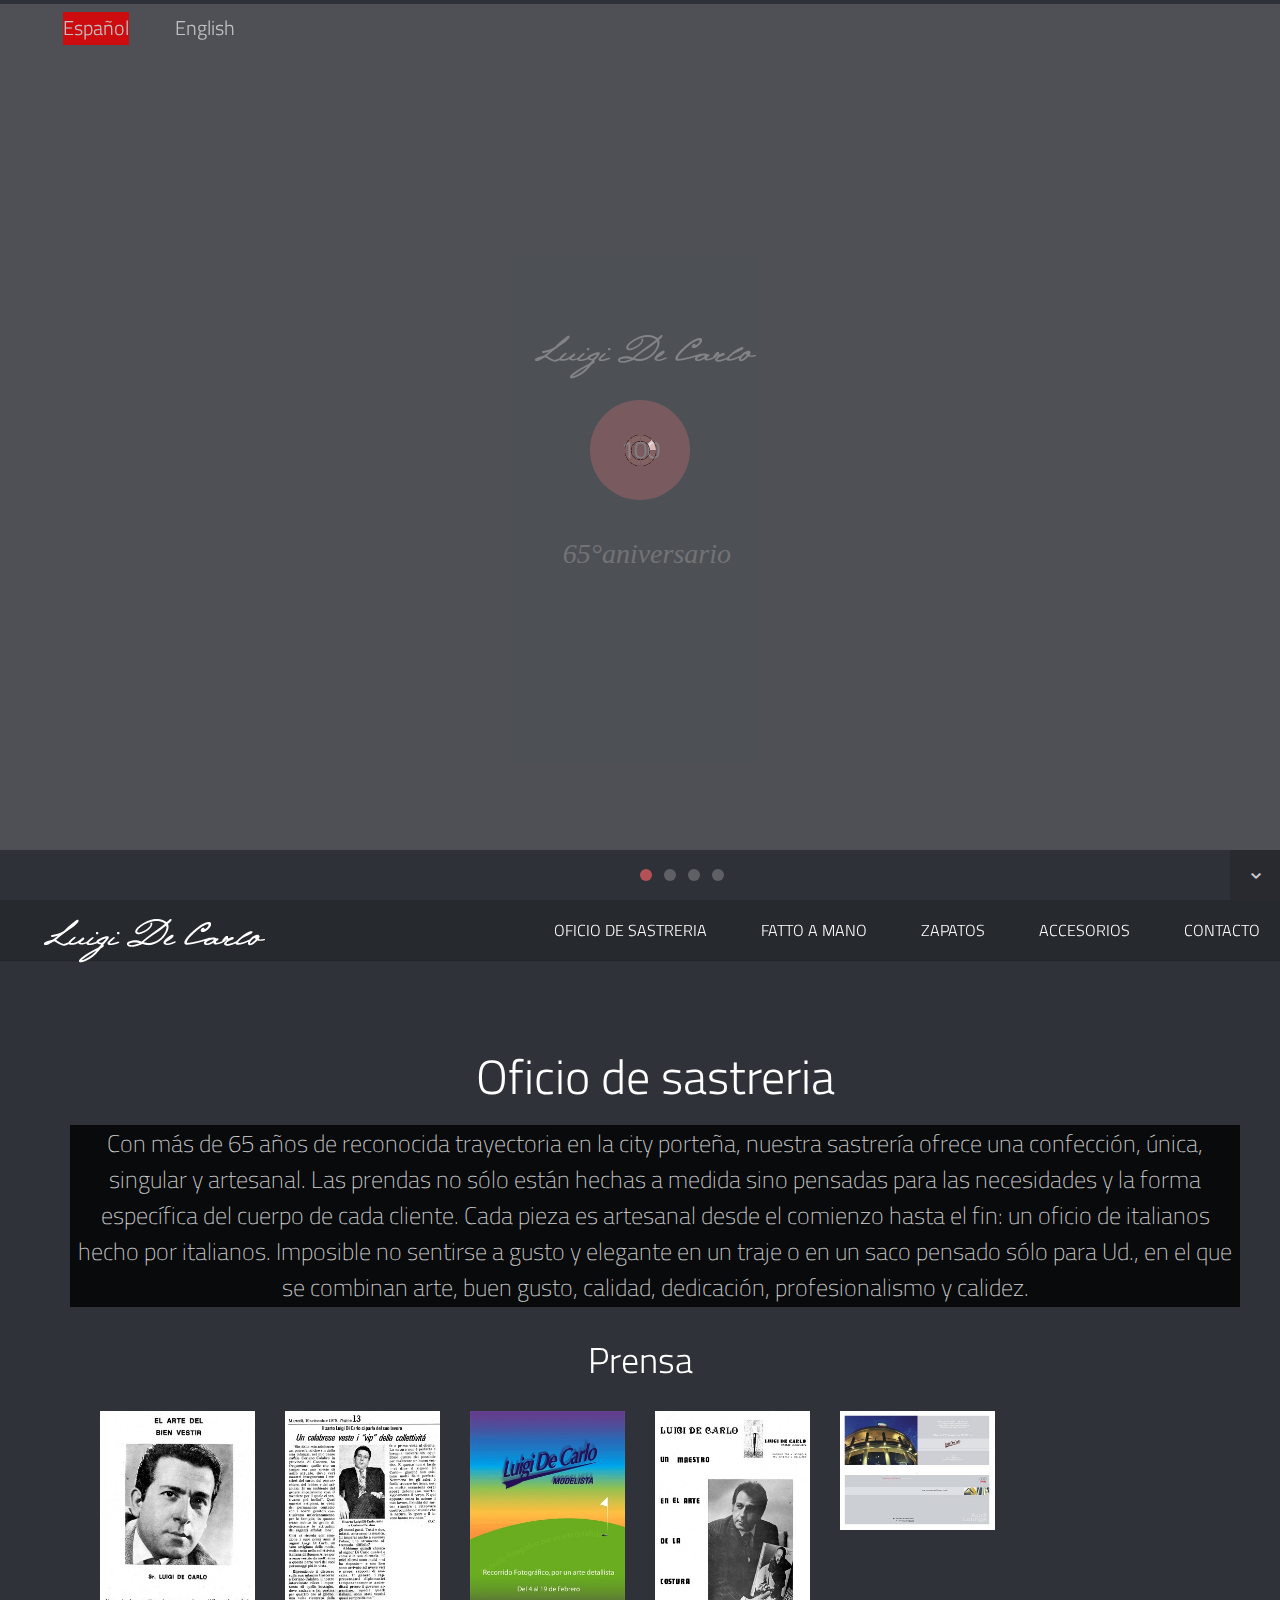
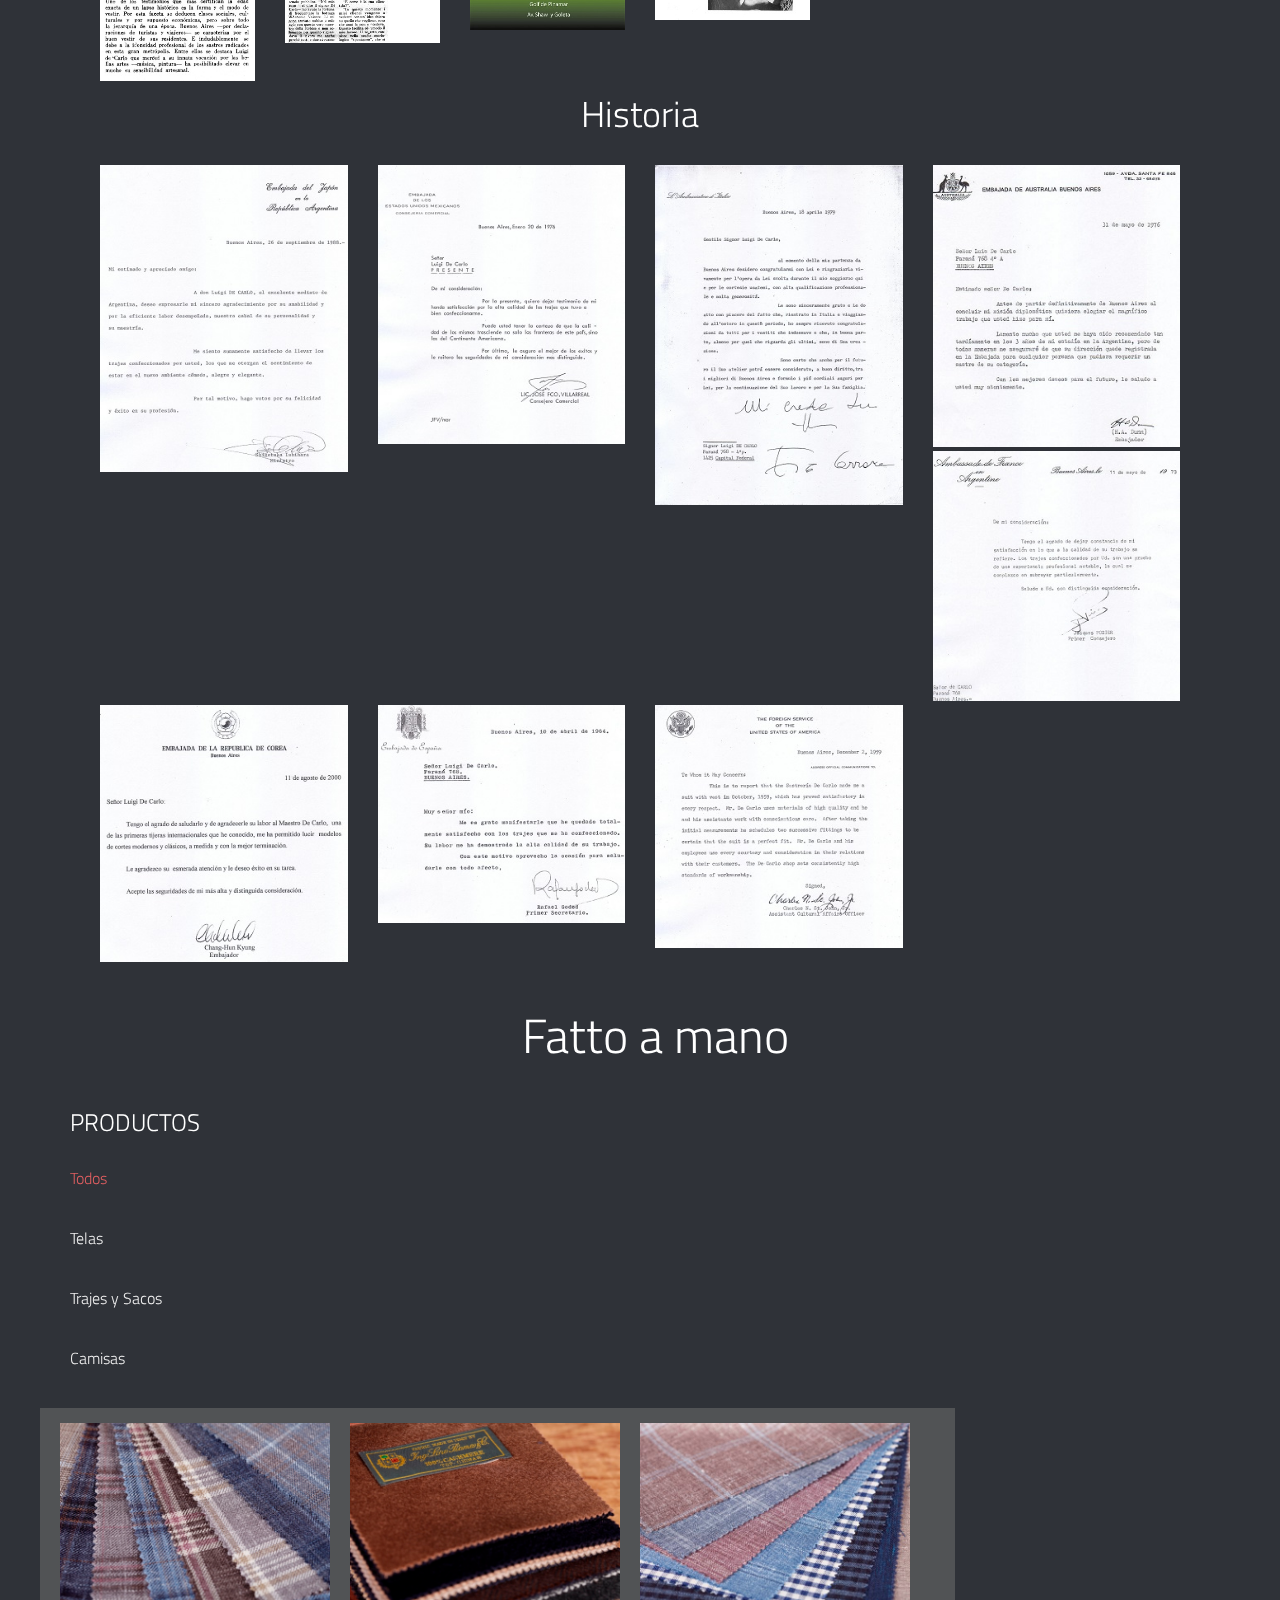
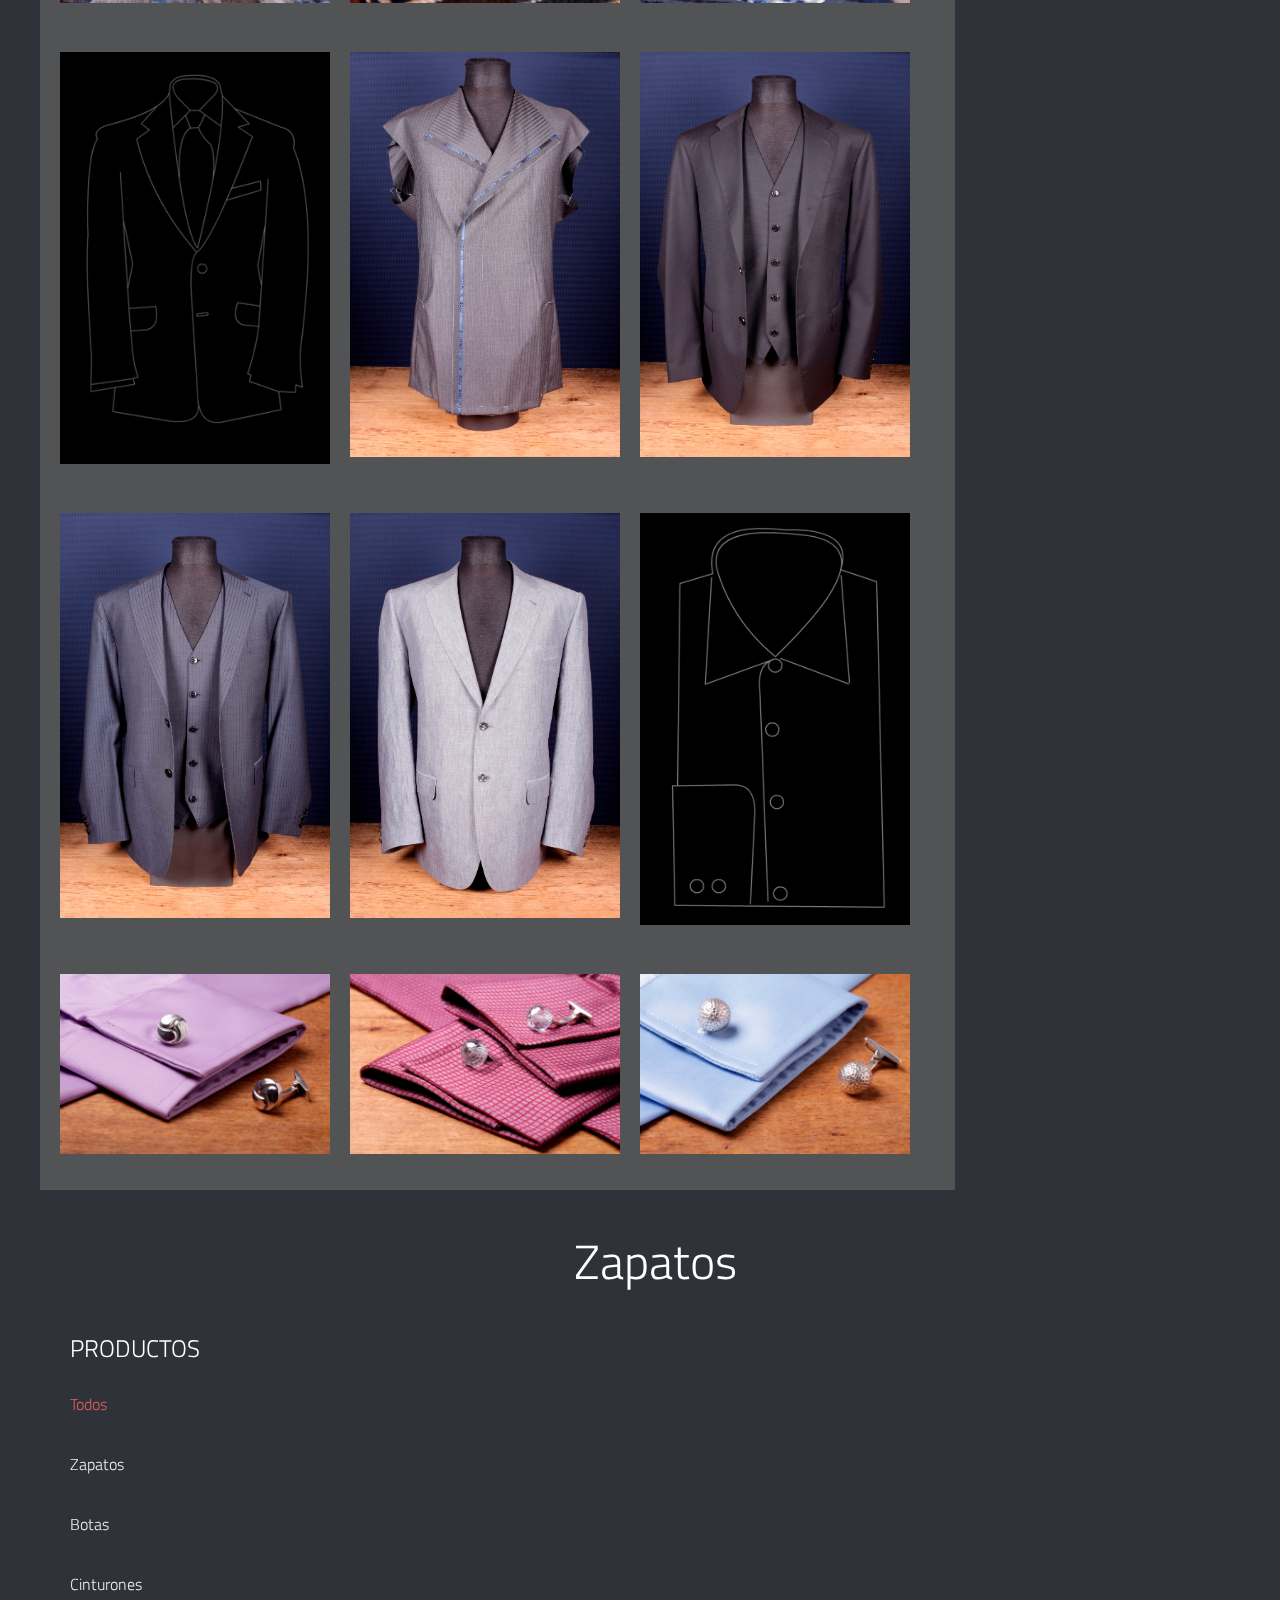
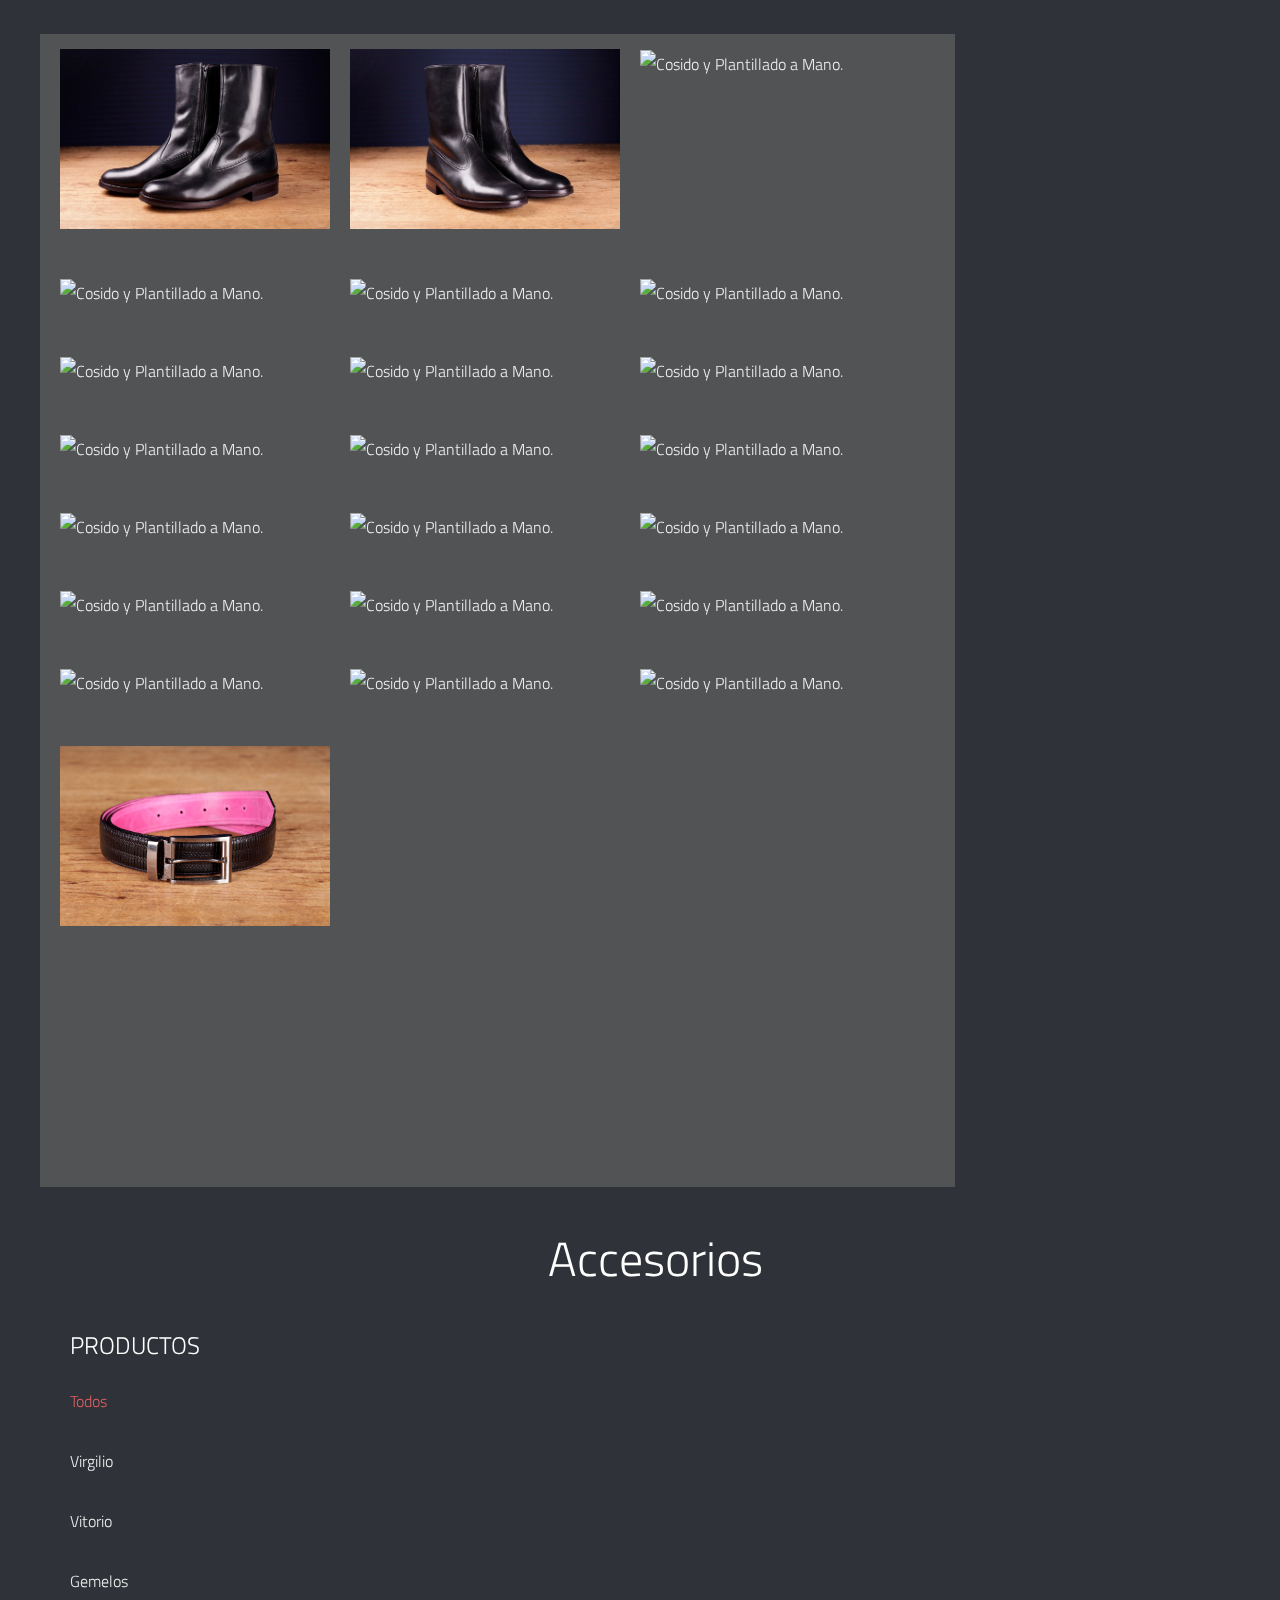
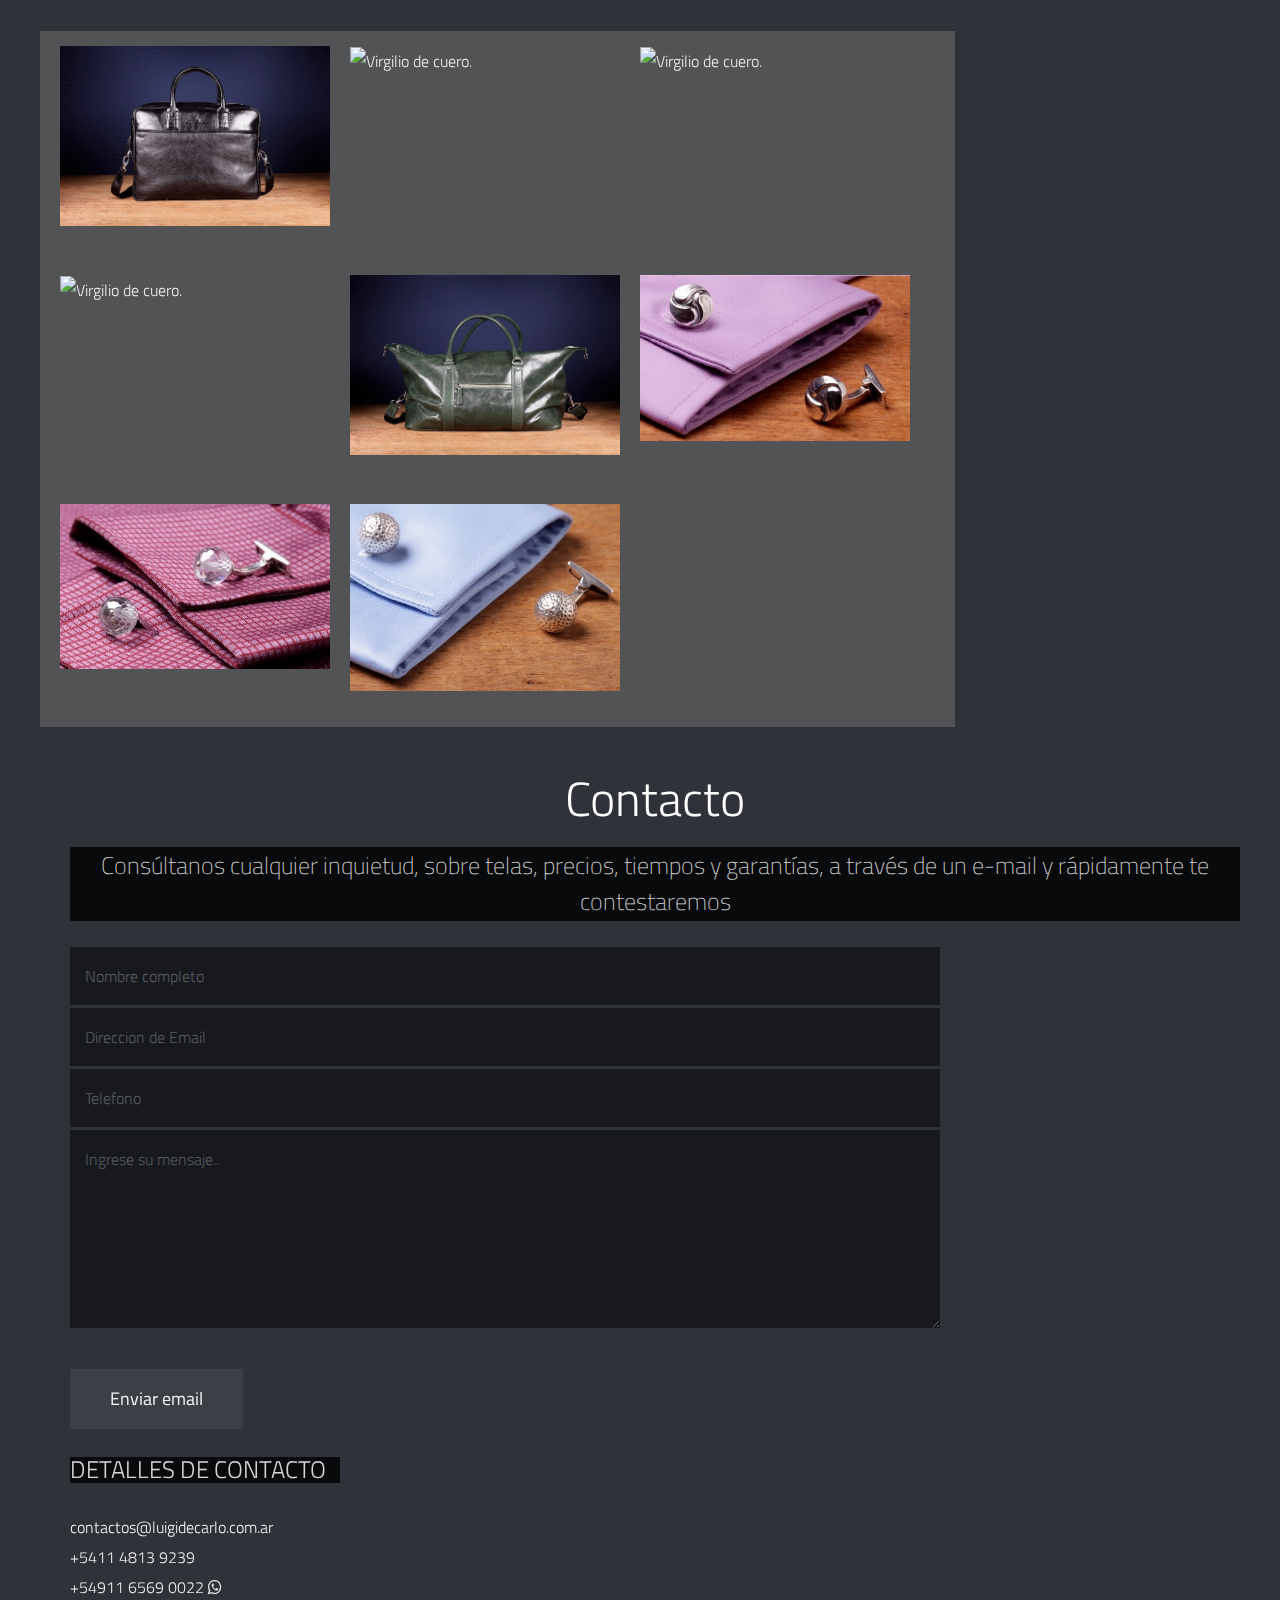
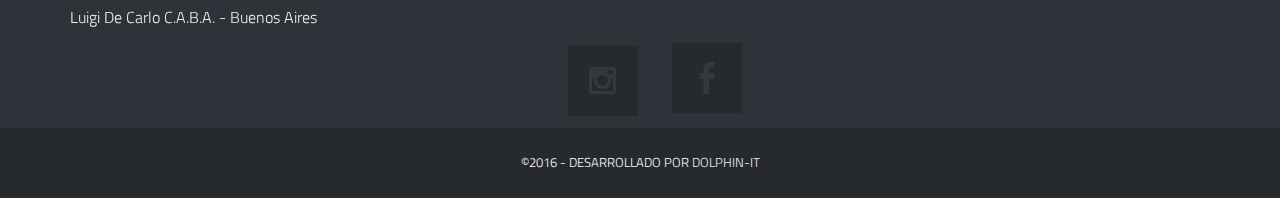
==== index.html @ b96ab110 "Cambios en la galeria de oficio de sastreria" ====
<!DOCTYPE html>
<!--[if lt IE 7]><html class="no-js lt-ie9 lt-ie8 lt-ie7" lang="en"> <![endif]-->
<!--[if (IE 7)&!(IEMobile)]><html class="no-js lt-ie9 lt-ie8" lang="en"><![endif]-->
<!--[if (IE 8)&!(IEMobile)]><html class="no-js lt-ie9" lang="en"><![endif]-->
<!--[if (IE 9)]><html class="no-js ie9" lang="en"><![endif]-->
<!--[if gt IE 8]><!--> <html lang="en-US"> <!--<![endif]-->
<head>

<!-- Meta Tags -->
<meta http-equiv="Content-Type" content="text/html; charset=UTF-8" />

<title>Luigi De Carlo</title>   

<meta name="description" content="Insert Your Site Description" /> 

<!-- Mobile Specifics -->
<meta name="viewport" content="width=device-width, initial-scale=1.0">
<meta name="HandheldFriendly" content="true"/>
<meta name="MobileOptimized" content="320"/>   

<!-- Mobile Internet Explorer ClearType Technology -->
<!--[if IEMobile]>  <meta http-equiv="cleartype" content="on">  <![endif]-->
<!-- Bootstrap -->
<link href="_include/css/bootstrap.css" rel="stylesheet">
<!-- Main Style -->
<link href="_include/css/main.css" rel="stylesheet">
<!-- Supersized -->
<link href="_include/css/supersized.css" rel="stylesheet">
<link href="_include/css/supersized.shutter.css" rel="stylesheet">
<!-- FancyBox -->
<link href="_include/css/fancybox/jquery.fancybox.css" rel="stylesheet">
<!-- Font Icons -->
<link href="_include/css/fonts.css" rel="stylesheet">
<link rel="stylesheet" href="font-awesome-4.5.0/css/font-awesome.min.css">
<!-- Shortcodes -->
<link href="_include/css/shortcodes.css" rel="stylesheet">
<!-- Lightbox -->
<link href="_include/css/lightbox.css" rel="stylesheet">
<!-- Responsive -->
<link href="_include/css/bootstrap-responsive.min.css" rel="stylesheet">
<link href="_include/css/responsive.css" rel="stylesheet">
<!-- Supersized -->
<link href="_include/css/supersized.css" rel="stylesheet">
<link href="_include/css/supersized.shutter.css" rel="stylesheet">
<!-- Google Font -->
<link href='http://fonts.googleapis.com/css?family=Titillium+Web:400,200,200italic,300,300italic,400italic,600,600italic,700,700italic,900' rel='stylesheet' type='text/css'>
<!-- Fav Icon -->
<link rel="shortcut icon" href="#">
<link rel="apple-touch-icon" href="#">
<link rel="apple-touch-icon" sizes="114x114" href="#">
<link rel="apple-touch-icon" sizes="72x72" href="#">
<link rel="apple-touch-icon" sizes="144x144" href="#">
<!-- Modernizr -->
<script src="_include/js/modernizr.js"></script>
<!-- Analytics -->
<script type="text/javascript">
  /*var _gaq = _gaq || [];
  _gaq.push(['_setAccount', 'Insert Your Code']);
  _gaq.push(['_trackPageview']);

  (function() {
    var ga = document.createElement('script'); ga.type = 'text/javascript'; ga.async = true;
    ga.src = ('https:' == document.location.protocol ? 'https://ssl' : 'http://www') + '.google-analytics.com/ga.js';
    var s = document.getElementsByTagName('script')[0]; s.parentNode.insertBefore(ga, s);
  })();*/

</script>
<!-- End Analytics -->

<style>
a img
{
	width:100%;	
}
</style>


</head>


<body>


<!-- This section is for Splash Screen -->
<div class="ole">
<section id="jSplash">
    <img id = "logosplash"  src="_include/img/splash/logo.png"></img>
    </br></br>
    <div id="circle"></div>
    </br></br></br>
    <div id="slogan"></div>
</section>
</div>
<!-- End of Splash Screen -->

<!-- Homepage Slider -->
<div id="home-slider">  
    <div class="overlay"></div>
    <ul id="menu-idiomas">
        <li><a href="#about" id="lanEs">Español</a></li>
        <li><a href="#about" id="lanEn">English</a></li>
    </ul>
    <div class="slider-text">
      <div id="slidecaption"></div>
    </div>   
  
  <div class="control-nav">
        <a id="prevslide" class="load-item"><i class="font-icon-arrow-simple-left"></i></a>
        <a id="nextslide" class="load-item"><i class="font-icon-arrow-simple-right"></i></a>
        <ul id="slide-list"></ul>
        <a id="nextsection" href="#about"><i class="font-icon-arrow-simple-down"></i></a>
    </div>
</div>

<!-- End Homepage Slider -->

<!-- Header -->
<header>
    <div class="sticky-nav">
      <a id="mobile-nav" class="menu-nav" href="#menu-nav"></a>
        <div id="logo">
          <a id="goUp" href="#home-slider" title="">Luigi De Carlo</a>
        </div>
        <nav id="menu">
          <ul id="menu-nav">
              <!--<li class="current"><a href="#home-slider">Home</a></li>-->
                <li><a href="#about" id="lanOficioSastre">Oficio de sastreria</a></li>
                <li><a href="#work" id="lanFatto">Fatto a mano</a></li>
                <li><a href="#zapatos" id="lanZapatos">Zapatos</a></li>
                <li><a href="#accesorios" id="lanAccesorios">Accesorios</a></li>
                <li><a href="#contact" id="lanContacto">Contacto</a></li>
        <!--<li><a href="shortcodes.html" class="external">¡BORRAR!</a></li>-->
            </ul>
        </nav>
    </div>
</header>
<!-- End Header -->

<!-- About Section -->
<div id="about" class="page-alternate">
<div class="container">
    <!-- Title Page -->
    <div class="row">
        <div class="span12">
            <div class="title-page">
                </br></br>
                <h2 class="title" id="lanOficioSastreT">Oficio de sastreria</h2>
                <h3 class="title-description" id="lanOficioSastreDesc">Con más de 65 años de reconocida trayectoria en la city porteña, nuestra sastrería ofrece una confección, única, singular y artesanal. 

Las prendas no sólo están hechas a medida sino pensadas para las necesidades y la forma específica del cuerpo de cada cliente. Cada pieza es artesanal desde el comienzo hasta el fin: un oficio de italianos hecho por italianos.

Imposible no sentirse a gusto y elegante en un traje o en un saco pensado sólo para Ud., en el que se combinan arte, buen gusto, calidad, dedicación, profesionalismo y calidez.</h3>
            </div>
        </div>
    </div>
    <!-- Prensa -->
    <div class="col-md-12" style="text-align:center">
    	<h2>
        	Prensa
        </h2>
    </div>
    <div class="col-md-12">
        <div class="col-md-2">
            <a class="" href="_include/img/prensa/full/p02-page-001.jpg" data-lightbox="example-set" data-title="Titulo"><img class="example-image" width="150px" src="_include/img/prensa/thumb/p02-page-001-thumb.jpg" alt="Descripcion"/></a>
		</div>
        <div class="col-md-2">
            <a class="" href="_include/img/prensa/full/p03-page-001.jpg" data-lightbox="example-set" data-title="Titulo"><img class="example-image" width="150px" src="_include/img/prensa/thumb/p03-page-001-thumb.jpg" alt="Descripcion"/></a>
		</div>
        <div class="col-md-2">
            <a class="" href="_include/img/prensa/full/p05-page-001.jpg" data-lightbox="example-set" data-title="Titulo"><img class="example-image" width="150px" src="_include/img/prensa/thumb/p05-page-001-thumb.jpg" alt="Descripcion"/></a>
		</div>
        <div class="col-md-2">
            <a class="" href="_include/img/prensa/full/p01-page-001.jpg" data-lightbox="example-set" data-title="Titulo"><img class="example-image" width="150px" src="_include/img/prensa/thumb/p01-page-001-thumb.jpg" alt="Descripcion"/></a>
		</div>
        <div class="col-md-2">
            <a class="" href="_include/img/prensa/full/p06-page-001.jpg" data-lightbox="example-set" data-title="Titulo"><img class="example-image" width="150px" src="_include/img/prensa/thumb/p06-page-001-thumb.jpg" alt="Descripcion"/></a>
   		</div>
    </div>
    <div class="col-md-12" style="text-align:center">
    	<h2>
        	Historia
        </h2>
    </div>
    <div class="col-md-12">
        <div class="col-sm-3">
            <a class="" href="_include/img/historia/full/h06-page-001.jpg" data-lightbox="example-set" data-title="Titulo"><img class="example-image" width="150px" src="_include/img/historia/thumb/h06-page-001.jpg" alt="Descripcion"/></a>
		</div>
        <div class="col-sm-3">
            <a class="" href="_include/img/historia/full/h08-page-001.jpg" data-lightbox="example-set" data-title="Titulo"><img class="example-image" width="150px" src="_include/img/historia/thumb/h08-page-001.jpg" alt="Descripcion"/></a>
	    </div>
        <div class="col-sm-3">
            <a class="" href="_include/img/historia/full/h03-page-001.jpg" data-lightbox="example-set" data-title="Titulo"><img class="example-image" width="150px" src="_include/img/historia/thumb/h03-page-001-thumb.jpg" alt="Descripcion"/></a>
		</div>
        <div class="col-sm-3">
            <a class="" href="_include/img/historia/full/h02-page-001.jpg" data-lightbox="example-set" data-title="Titulo"><img class="example-image" width="150px" src="_include/img/historia/thumb/h02-page-001-thumb.jpg" alt="Descripcion"/></a>
		</div>
        <div class="col-sm-3">
        <!-- Historia -->
            <a class="" href="_include/img/historia/full/h01-page-001.jpg" data-lightbox="example-set" data-title="Titulo"><img class="example-image" width="150px" src="_include/img/historia/thumb/h01-page-001-thumb.jpg" alt="Descripcion"/></a>
		</div>
        <div class="col-sm-3">
            <a class="" href="_include/img/historia/full/h04-page-001.jpg" data-lightbox="example-set" data-title="Titulo"><img class="example-image" width="150px" src="_include/img/historia/thumb/h04-page-001.jpg" alt="Descripcion"/></a>
		</div>
        <div class="col-sm-3">
            <a class="" href="_include/img/historia/full/h05-page-001.jpg" data-lightbox="example-set" data-title="Titulo"><img class="example-image" width="150px" src="_include/img/historia/thumb/h05-page-001.jpg" alt="Descripcion"/></a>
		</div>
        <div class="col-sm-3">
            <a class="" href="_include/img/historia/full/h07-page-001.jpg" data-lightbox="example-set" data-title="Titulo"><img class="example-image" width="150px" src="_include/img/historia/thumb/h07-page-001.jpg" alt="Descripcion"/></a>
		</div>
    </div>
      

      
    
    
    
    <!-- End Title Page -->
    
    <!-- People 
    <div class="row">
        
        <!-- Start Profile 
        <div class="span4 profile">
            <div class="image-wrap">
                <div class="hover-wrap">
                    <span class="overlay-img"></span>
                    <span class="overlay-text-thumb">Gerente</span>
                </div>
                <img src="_include/img/profile/profile-01.jpg" alt="John Doe">
            </div>
            <h3 class="profile-name">Luigi De Carlo</h3>
            <!--<p class="profile-description">Lorem ipsum dolor sit amet, consectetur adipiscing elit. Maecenas ac augue at erat <a href="#">hendrerit dictum</a>. 
            Praesent porta, purus eget sagittis imperdiet, nulla mi ullamcorper metus, id hendrerit metus diam vitae est. Class aptent taciti sociosqu ad litora torquent per conubia nostra, per inceptos himenaeos.</p>
            <p>descripcion de perfil</p>
            <div class="social">
                <ul class="social-icons">
                    <!--<li><a href="#"><i class="font-icon-social-twitter"></i></a></li>
                    <li><a href="#"><i class="font-icon-social-facebook"></i></a></li>
                </ul>
            </div>
        </div>
        <!-- End Profile -->
        
        <!-- Start Profile 
        <div class="span4 profile">
            <div class="image-wrap">
                <div class="hover-wrap">
                    <span class="overlay-img"></span>
                    <span class="overlay-text-thumb">Gerente</span>
                </div>
                <img src="_include/img/profile/profile-02.jpg" alt="Jane Helf">
            </div>
            <h3 class="profile-name">Luigi De Carlo</h3>
            <p>descripcion de perfil</p>
                
            <div class="social">
                <ul class="social-icons">
                    <!--<li><a href="#"><i class="font-icon-social-twitter"></i></a></li>
                    <li><a href="#"><i class="font-icon-social-email"></i></a></li>
                    <li><a href="#"><i class="font-icon-social-dribbble"></i></a></li>
                    <li><a href="#"><i class="font-icon-social-linkedin"></i></a></li>
                    <li><a href="#"><i class="font-icon-social-google-plus"></i></a></li>
                    <li><a href="#"><i class="font-icon-social-vimeo"></i></a></li>
                </ul>
            </div>
        </div>
        <!-- End Profile -->
        
        <!-- Start Profile 
        <div class="span4 profile">
            <div class="image-wrap">
                <div class="hover-wrap">
                    <span class="overlay-img"></span>
                    <span class="overlay-text-thumb">Gerente</span>
                </div>
                <img src="_include/img/profile/profile-03.jpg" alt="Joshua Insanus">
            </div>
            <h3 class="profile-name">Luigi De Carlo</h3>
            <p>descripcion de perfil</p>
            <div class="social">
                <ul class="social-icons">
                </ul>
            </div>
        </div>
        <!-- End Profile 
        
    </div>
    <!-- End People -->
</div>
</div>
<!-- End About Section -->

<!-- Our Work Section -->
<div id="work" class="page">
  <div class="container">
      <!-- Title Page -->
        <div class="row">
            <div class="span12">
                <div class="title-page">
                    <br>
                    <h2 class="title" id="lanFattoT">Fatto a mano</h2>
                    <!--<h3 class="title-description">Check Out Our Projects on <a href="#">Dribbble</a>.</h3>-->
                </div>
            </div>
        </div>
        <!-- End Title Page -->
        
        <!-- Portfolio Projects -->
        <div class="row">
          <div class="span3">
              <!-- Filter -->
                <nav id="options" class="work-nav">
                    <ul id="filters" class="option-set" data-option-key="filter">
                      <li class="type-work">Productos</li>
                        <li><a href="#filter" data-option-value="*" class="selected">Todos</a></li>
                        <li><a href="#filter" data-option-value=".telas">Telas</a></li>
                        <li><a href="#filter" data-option-value=".trajes">Trajes y Sacos</a></li>
                        <li><a href="#filter" data-option-value=".camisas">Camisas</a></li>
                    </ul>
                </nav>
                <!-- End Filter -->
            </div>
            
            <div class="span9" id="gallery">
              <div class="row">
                  <section id="projects">
                      <ul id="thumbs">

        <!-- TELAS -->
                            <!-- Item Project and Filter Name -->
                            <li class="item-thumbs span3 telas">
                                <!-- Fancybox - Gallery Enabled - Title - Full Image -->
                                <a class="hover-wrap fancybox" data-fancybox-group="gallery"  title="" href="_include/img/fatto/full/telas1-full.jpg">
                                    <span class="overlay-img"></span>
                                    <span class="overlay-img-thumb font-icon-plus"></span>
                                </a>
                                <!-- Thumb Image and Description -->
                                <img src="_include/img/fatto/thumbs/telas1-thumb.jpg" alt="">
                            </li>
                            
                            <!-- Item Project and Filter Name -->
                            <li class="item-thumbs span3 telas">
                                <!-- Fancybox - Gallery Enabled - Title - Full Image -->
                                <a class="hover-wrap fancybox" data-fancybox-group="gallery" title="" href="_include/img/fatto/full/telas2-full.jpg">
                                    <span class="overlay-img"></span>
                                    <span class="overlay-img-thumb font-icon-plus"></span>
                                </a>
                                <!-- Thumb Image and Description -->
                                <img src="_include/img/fatto/thumbs/telas2-thumb.jpg" alt="">
                            </li>
                            
                            <!-- Item Project and Filter Name -->
                            <li class="item-thumbs span3 telas">
                                <!-- Fancybox - Gallery Enabled - Title - Full Image -->
                                <a class="hover-wrap fancybox" data-fancybox-group="gallery" title="" href="_include/img/fatto/full/telas3-full.jpg">
                                    <span class="overlay-img"></span>
                                    <span class="overlay-img-thumb font-icon-plus"></span>
                                </a>
                                <!-- Thumb Image and Description -->
                                <img src="_include/img/fatto/thumbs/telas3-thumb.jpg" alt="">
                            </li>

                <!-- TRAJES y SACOS -->
                            <!-- Item Project and Filter Name -->                            
                            <li class="item-thumbs span3 trajes">
                                <!-- Fancybox - Gallery Enabled - Title - Full Image -->
                                <a class="hover-wrap fancybox" data-fancybox-group="gallery" title="" href="_include/img/fatto/full/pezpunte-traje-full.png">
                                    <span class="overlay-img"></span>
                                    <span class="overlay-img-thumb font-icon-plus"></span>
                                </a>
                                <!-- Thumb Image and Description -->
                                <img src="_include/img/fatto/thumbs/pezpunte-traje-thumb.png" alt="">
                            </li>

                            <!-- Item Project and Filter Name -->    
                            <li class="item-thumbs span3 trajes">
                                <!-- Fancybox - Gallery Enabled - Title - Full Image -->
                                <a class="hover-wrap fancybox" data-fancybox-group="gallery" title="" href="_include/img/fatto/full/trajes1-full.jpg">
                                    <span class="overlay-img"></span>
                                    <span class="overlay-img-thumb font-icon-plus"></span>
                                </a>
                                <!-- Thumb Image and Description -->
                                <img src="_include/img/fatto/thumbs/trajes1-thumb.jpg" alt="">
                            </li>
                    
                                <!-- Item Project and Filter Name -->                            
                            <li class="item-thumbs span3 trajes">
                                <!-- Fancybox - Gallery Enabled - Title - Full Image -->
                                <a class="hover-wrap fancybox" data-fancybox-group="gallery" title="" href="_include/img/fatto/full/trajes3-full.jpg">
                                    <span class="overlay-img"></span>
                                    <span class="overlay-img-thumb font-icon-plus"></span>
                                </a>
                                <!-- Thumb Image and Description -->
                                <img src="_include/img/fatto/thumbs/trajes3-thumb.jpg" alt="">
                            </li>
                            
                                <!-- Item Project and Filter Name -->                            
                            <li class="item-thumbs span3 trajes">
                                <!-- Fancybox - Gallery Enabled - Title - Full Image -->
                                <a class="hover-wrap fancybox" data-fancybox-group="gallery" title="" href="_include/img/fatto/full/trajes4-full.jpg">
                                    <span class="overlay-img"></span>
                                    <span class="overlay-img-thumb font-icon-plus"></span>
                                </a>
                                <!-- Thumb Image and Description -->
                                <img src="_include/img/fatto/thumbs/trajes4-thumb.jpg" alt="">
                            </li>
                            
                             <!-- Item Project and Filter Name -->                            
                            <li class="item-thumbs span3 trajes">
                                <!-- Fancybox - Gallery Enabled - Title - Full Image -->
                                <a class="hover-wrap fancybox" data-fancybox-group="gallery" title="" href="_include/img/fatto/full/trajes2-full.jpg">
                                    <span class="overlay-img"></span>
                                    <span class="overlay-img-thumb font-icon-plus"></span>
                                </a>
                                <!-- Thumb Image and Description -->
                                <img src="_include/img/fatto/thumbs/trajes2-thumb.jpg" alt="">
                            </li>
                                                    
                <!--CAMISAS-->
               <!-- Item Project and Filter Name -->                            
                            <li class="item-thumbs span3 camisas">
                                <!-- Fancybox - Gallery Enabled - Title - Full Image -->
                                <a class="hover-wrap fancybox" data-fancybox-group="gallery" title="" href="_include/img/fatto/full/pezpunte-camisa-full.png">
                                    <span class="overlay-img"></span>
                                    <span class="overlay-img-thumb font-icon-plus"></span>
                                </a>
                                <!-- Thumb Image and Description -->
                                <img src="_include/img/fatto/thumbs/pezpunte-camisa-thumb.png" alt="">
                            </li>

                           <!-- Item Project and Filter Name -->                            
                            <li class="item-thumbs span3 camisas">
                                <!-- Fancybox - Gallery Enabled - Title - Full Image -->
                                <a class="hover-wrap fancybox" data-fancybox-group="gallery" title="" href="_include/img/fatto/full/camisas1-full.jpg">
                                    <span class="overlay-img"></span>
                                    <span class="overlay-img-thumb font-icon-plus"></span>
                                </a>
                                <!-- Thumb Image and Description -->
                                <img src="_include/img/fatto/thumbs/camisas1-thumb.jpg" alt="">
                            </li>
                          
                            <!-- Item Project and Filter Name -->                            
                            <li class="item-thumbs span3 camisas">
                                <!-- Fancybox - Gallery Enabled - Title - Full Image -->
                                <a class="hover-wrap fancybox" data-fancybox-group="gallery" title="" href="_include/img/fatto/full/camisas2-full.jpg">
                                    <span class="overlay-img"></span>
                                    <span class="overlay-img-thumb font-icon-plus"></span>
                                </a>
                                <!-- Thumb Image and Description -->
                                <img src="_include/img/fatto/thumbs/camisas2-thumb.jpg" alt="">
                            </li>

              <!-- Item Project and Filter Name -->                            
                            <li class="item-thumbs span3 camisas">
                                <!-- Fancybox - Gallery Enabled - Title - Full Image -->
                                <a class="hover-wrap fancybox" data-fancybox-group="gallery" title="" href="_include/img/fatto/full/camisas3-full.jpg">
                                    <span class="overlay-img"></span>
                                    <span class="overlay-img-thumb font-icon-plus"></span>
                                </a>
                                <!-- Thumb Image and Description -->
                                <img src="_include/img/fatto/thumbs/camisas3-thumb.jpg" alt="">
                            </li>
                          <!-- End Item Project -->
                        </ul>
                    </section>
                    
              </div>
            </div>
        </div>
        <!-- End Portfolio Projects -->
    </div>
</div>
<!-- End Our Work Section -->

<!-- Zapatos Section -->
<div id="zapatos" class="page">
    <div class="container">
        <!-- Title Page -->
        <div class="row">
            <div class="span12">
                <div class="title-page">
                    <br>
                    <h2 class="title" id="lanZapatosT">Zapatos</h2>
                    <!--<h3 class="title-description">Check Out Our Projects on <a href="#">Dribbble</a>.</h3>-->
                </div>
            </div>
        </div>
        <!-- End Title Page -->
        
        <!-- Portfolio Projects -->
        <div class="row">
            <div class="span3">
                <!-- Filter -->
                <nav id="optionsZap" class="work-nav">
                    <ul id="filters" class="option-set" data-option-key="filter">
                        <li class="type-work">Productos</li>
                        <li><a href="#filter" data-option-value="*" class="selected">Todos</a></li>
                        <li><a href="#filter" data-option-value=".zapatos">Zapatos</a></li>
                        <li><a href="#filter" data-option-value=".botas">Botas</a></li>
                        <li><a href="#filter" data-option-value=".cinturones">Cinturones</a></li>
                    </ul>
                </nav>
                <!-- End Filter -->
            </div>
            
            <div class="span9" id="gallery">
                <div class="row">
                    <section id="projectsZapatos">
                        <ul id="thumbs">
                <!-- BOTAS -->
                            <!-- Item Project and Filter Name -->
                            <li class="item-thumbs span3 botas">
                                <!-- Fancybox - Gallery Enabled - Title - Full Image -->
                                <a class="hover-wrap fancybox" data-fancybox-group="gallery" title="Botas" href="_include/img/fatto/full/botas1-full.jpg">
                                    <span class="overlay-img"></span>
                                    <span class="overlay-img-thumb font-icon-plus"></span>
                                </a>
                                <!-- Thumb Image and Description -->
                                <img src="_include/img/fatto/thumbs/botas1-thumb.jpg" alt="Cosido y Plantillado a Mano.">
                            </li>
                            <!-- Item Project and Filter Name -->
                            <li class="item-thumbs span3 botas">
                                <!-- Fancybox - Gallery Enabled - Title - Full Image -->
                                <a class="hover-wrap fancybox" data-fancybox-group="gallery" title="Botas" href="_include/img/fatto/full/botas2-full.jpg">
                                    <span class="overlay-img"></span>
                                    <span class="overlay-img-thumb font-icon-plus"></span>
                                </a>
                                <!-- Thumb Image and Description -->
                                <img src="_include/img/fatto/thumbs/botas2-thumb.jpg" alt="Cosido y Plantillado a Mano.">
                            </li>

                <!-- ZAPATOS -->
                            <!-- Item Project and Filter Name -->
                            <li class="item-thumbs span3 zapatos">
                                <!-- Fancybox - Gallery Enabled - Title - Full Image -->
                                <a class="hover-wrap fancybox" data-fancybox-group="gallery" title="Zapatos" href="_include/img/fatto/full/Zapato1-full.jpg">
                                    <span class="overlay-img"></span>
                                    <span class="overlay-img-thumb font-icon-plus"></span>
                                </a>
                                <!-- Thumb Image and Description -->
                                <img src="_include/img/fatto/thumbs/Zapato1-thumb.jpg" alt="Cosido y Plantillado a Mano.">
                            </li>
                            <!-- Item Project and Filter Name -->
                            <li class="item-thumbs span3 zapatos">
                                <!-- Fancybox - Gallery Enabled - Title - Full Image -->
                                <a class="hover-wrap fancybox" data-fancybox-group="gallery" title="Zapatos" href="_include/img/fatto/full/Zapato2-full.jpg">
                                    <span class="overlay-img"></span>
                                    <span class="overlay-img-thumb font-icon-plus"></span>
                                </a>
                                <!-- Thumb Image and Description -->
                                <img src="_include/img/fatto/thumbs/Zapato2-thumb.jpg" alt="Cosido y Plantillado a Mano.">
                            </li>
                            <!-- Item Project and Filter Name -->
                            <li class="item-thumbs span3 zapatos">
                                <!-- Fancybox - Gallery Enabled - Title - Full Image -->
                                <a class="hover-wrap fancybox" data-fancybox-group="gallery" title="Zapatos" href="_include/img/fatto/full/Zapato3-full.jpg">
                                    <span class="overlay-img"></span>
                                    <span class="overlay-img-thumb font-icon-plus"></span>
                                </a>
                                <!-- Thumb Image and Description -->
                                <img src="_include/img/fatto/thumbs/Zapato3-thumb.jpg" alt="Cosido y Plantillado a Mano.">
                            </li>
                            <!-- Item Project and Filter Name -->
                            <li class="item-thumbs span3 zapatos">
                                <!-- Fancybox - Gallery Enabled - Title - Full Image -->
                                <a class="hover-wrap fancybox" data-fancybox-group="gallery" title="Zapatos" href="_include/img/fatto/full/Zapato4-full.jpg">
                                    <span class="overlay-img"></span>
                                    <span class="overlay-img-thumb font-icon-plus"></span>
                                </a>
                                <!-- Thumb Image and Description -->
                                <img src="_include/img/fatto/thumbs/Zapato4-thumb.jpg" alt="Cosido y Plantillado a Mano.">
                            </li>
                            <!-- Item Project and Filter Name -->
                            <li class="item-thumbs span3 zapatos">
                                <!-- Fancybox - Gallery Enabled - Title - Full Image -->
                                <a class="hover-wrap fancybox" data-fancybox-group="gallery" title="Zapatos" href="_include/img/fatto/full/Zapato5-full.jpg">
                                    <span class="overlay-img"></span>
                                    <span class="overlay-img-thumb font-icon-plus"></span>
                                </a>
                                <!-- Thumb Image and Description -->
                                <img src="_include/img/fatto/thumbs/Zapato5-thumb.jpg" alt="Cosido y Plantillado a Mano.">
                            </li>
                            <!-- Item Project and Filter Name -->
                            <li class="item-thumbs span3 zapatos">
                                <!-- Fancybox - Gallery Enabled - Title - Full Image -->
                                <a class="hover-wrap fancybox" data-fancybox-group="gallery" title="Zapatos" href="_include/img/fatto/full/Zapato6-full.jpg">
                                    <span class="overlay-img"></span>
                                    <span class="overlay-img-thumb font-icon-plus"></span>
                                </a>
                                <!-- Thumb Image and Description -->
                                <img src="_include/img/fatto/thumbs/Zapato6-thumb.jpg" alt="Cosido y Plantillado a Mano.">
                            </li>
                            <!-- Item Project and Filter Name -->
                            <li class="item-thumbs span3 zapatos">
                                <!-- Fancybox - Gallery Enabled - Title - Full Image -->
                                <a class="hover-wrap fancybox" data-fancybox-group="gallery" title="Zapatos" href="_include/img/fatto/full/Zapato7-full.jpg">
                                    <span class="overlay-img"></span>
                                    <span class="overlay-img-thumb font-icon-plus"></span>
                                </a>
                                <!-- Thumb Image and Description -->
                                <img src="_include/img/fatto/thumbs/Zapato7-thumb.jpg" alt="Cosido y Plantillado a Mano.">
                            </li>
                            <!-- Item Project and Filter Name -->
                            <li class="item-thumbs span3 zapatos">
                                <!-- Fancybox - Gallery Enabled - Title - Full Image -->
                                <a class="hover-wrap fancybox" data-fancybox-group="gallery" title="Zapatos" href="_include/img/fatto/full/Zapato8-full.jpg">
                                    <span class="overlay-img"></span>
                                    <span class="overlay-img-thumb font-icon-plus"></span>
                                </a>
                                <!-- Thumb Image and Description -->
                                <img src="_include/img/fatto/thumbs/Zapato8-thumb.jpg" alt="Cosido y Plantillado a Mano.">
                            </li>
                            <!-- Item Project and Filter Name -->
                            <li class="item-thumbs span3 zapatos">
                                <!-- Fancybox - Gallery Enabled - Title - Full Image -->
                                <a class="hover-wrap fancybox" data-fancybox-group="gallery" title="Zapatos" href="_include/img/fatto/full/Zapato9-full.jpg">
                                    <span class="overlay-img"></span>
                                    <span class="overlay-img-thumb font-icon-plus"></span>
                                </a>
                                <!-- Thumb Image and Description -->
                                <img src="_include/img/fatto/thumbs/Zapato9-thumb.jpg" alt="Cosido y Plantillado a Mano.">
                            </li>
                            <!-- Item Project and Filter Name -->
                            <li class="item-thumbs span3 zapatos">
                                <!-- Fancybox - Gallery Enabled - Title - Full Image -->
                                <a class="hover-wrap fancybox" data-fancybox-group="gallery" title="Zapatos" href="_include/img/fatto/full/Zapato10-full.jpg">
                                    <span class="overlay-img"></span>
                                    <span class="overlay-img-thumb font-icon-plus"></span>
                                </a>
                                <!-- Thumb Image and Description -->
                                <img src="_include/img/fatto/thumbs/Zapato10-thumb.jpg" alt="Cosido y Plantillado a Mano.">
                            </li>
                            <!-- Item Project and Filter Name -->
                            <li class="item-thumbs span3 zapatos">
                                <!-- Fancybox - Gallery Enabled - Title - Full Image -->
                                <a class="hover-wrap fancybox" data-fancybox-group="gallery" title="Zapatos" href="_include/img/fatto/full/Zapato11-full.jpg">
                                    <span class="overlay-img"></span>
                                    <span class="overlay-img-thumb font-icon-plus"></span>
                                </a>
                                <!-- Thumb Image and Description -->
                                <img src="_include/img/fatto/thumbs/Zapato11-thumb.jpg" alt="Cosido y Plantillado a Mano.">
                            </li>
                            <!-- Item Project and Filter Name -->
                            <li class="item-thumbs span3 zapatos">
                                <!-- Fancybox - Gallery Enabled - Title - Full Image -->
                                <a class="hover-wrap fancybox" data-fancybox-group="gallery" title="Zapatos" href="_include/img/fatto/full/Zapato12-full.jpg">
                                    <span class="overlay-img"></span>
                                    <span class="overlay-img-thumb font-icon-plus"></span>
                                </a>
                                <!-- Thumb Image and Description -->
                                <img src="_include/img/fatto/thumbs/Zapato12-thumb.jpg" alt="Cosido y Plantillado a Mano.">
                            </li>
                            <!-- Item Project and Filter Name -->
                            <li class="item-thumbs span3 zapatos">
                                <!-- Fancybox - Gallery Enabled - Title - Full Image -->
                                <a class="hover-wrap fancybox" data-fancybox-group="gallery" title="Zapatos" href="_include/img/fatto/full/Zapato13-full.jpg">
                                    <span class="overlay-img"></span>
                                    <span class="overlay-img-thumb font-icon-plus"></span>
                                </a>
                                <!-- Thumb Image and Description -->
                                <img src="_include/img/fatto/thumbs/Zapato13-thumb.jpg" alt="Cosido y Plantillado a Mano.">
                            </li>
                            <!-- Item Project and Filter Name -->
                            <li class="item-thumbs span3 zapatos">
                                <!-- Fancybox - Gallery Enabled - Title - Full Image -->
                                <a class="hover-wrap fancybox" data-fancybox-group="gallery" title="Zapatos" href="_include/img/fatto/full/Zapato14-full.jpg">
                                    <span class="overlay-img"></span>
                                    <span class="overlay-img-thumb font-icon-plus"></span>
                                </a>
                                <!-- Thumb Image and Description -->
                                <img src="_include/img/fatto/thumbs/Zapato14-thumb.jpg" alt="Cosido y Plantillado a Mano.">
                            </li>
                            <!-- Item Project and Filter Name -->
                            <li class="item-thumbs span3 zapatos">
                                <!-- Fancybox - Gallery Enabled - Title - Full Image -->
                                <a class="hover-wrap fancybox" data-fancybox-group="gallery" title="Zapatos" href="_include/img/fatto/full/Zapato15-full.jpg">
                                    <span class="overlay-img"></span>
                                    <span class="overlay-img-thumb font-icon-plus"></span>
                                </a>
                                <!-- Thumb Image and Description -->
                                <img src="_include/img/fatto/thumbs/Zapato15-thumb.jpg" alt="Cosido y Plantillado a Mano.">
                            </li>
                            <!-- Item Project and Filter Name -->
                            <li class="item-thumbs span3 zapatos">
                                <!-- Fancybox - Gallery Enabled - Title - Full Image -->
                                <a class="hover-wrap fancybox" data-fancybox-group="gallery" title="Zapatos" href="_include/img/fatto/full/Zapato16-full.jpg">
                                    <span class="overlay-img"></span>
                                    <span class="overlay-img-thumb font-icon-plus"></span>
                                </a>
                                <!-- Thumb Image and Description -->
                                <img src="_include/img/fatto/thumbs/Zapato16-thumb.jpg" alt="Cosido y Plantillado a Mano.">
                            </li>
                            <!-- Item Project and Filter Name -->
                            <li class="item-thumbs span3 zapatos">
                                <!-- Fancybox - Gallery Enabled - Title - Full Image -->
                                <a class="hover-wrap fancybox" data-fancybox-group="gallery" title="Zapatos" href="_include/img/fatto/full/Zapato17-full.jpg">
                                    <span class="overlay-img"></span>
                                    <span class="overlay-img-thumb font-icon-plus"></span>
                                </a>
                                <!-- Thumb Image and Description -->
                                <img src="_include/img/fatto/thumbs/Zapato17-thumb.jpg" alt="Cosido y Plantillado a Mano.">
                            </li>
                            <!-- Item Project and Filter Name -->
                            <li class="item-thumbs span3 zapatos">
                                <!-- Fancybox - Gallery Enabled - Title - Full Image -->
                                <a class="hover-wrap fancybox" data-fancybox-group="gallery" title="Zapatos" href="_include/img/fatto/full/Zapato18-full.jpg">
                                    <span class="overlay-img"></span>
                                    <span class="overlay-img-thumb font-icon-plus"></span>
                                </a>
                                <!-- Thumb Image and Description -->
                                <img src="_include/img/fatto/thumbs/Zapato18-thumb.jpg" alt="Cosido y Plantillado a Mano.">
                            </li>
                            <!-- Item Project and Filter Name -->
                            <li class="item-thumbs span3 zapatos">
                                <!-- Fancybox - Gallery Enabled - Title - Full Image -->
                                <a class="hover-wrap fancybox" data-fancybox-group="gallery" title="Zapatos" href="_include/img/fatto/full/Zapato18-full.jpg">
                                    <span class="overlay-img"></span>
                                    <span class="overlay-img-thumb font-icon-plus"></span>
                                </a>
                                <!-- Thumb Image and Description -->
                                <img src="_include/img/fatto/thumbs/Zapato18-thumb.jpg" alt="Cosido y Plantillado a Mano.">
                            </li>
            <!-- CINTURONES -->
                            <!-- Item Project and Filter Name -->
                            <li class="item-thumbs span3 cinturones">
                                <!-- Fancybox - Gallery Enabled - Title - Full Image -->
                                <a class="hover-wrap fancybox" data-fancybox-group="gallery" title="" href="_include/img/fatto/full/cinto1-full.jpg">
                                    <span class="overlay-img"></span>
                                    <span class="overlay-img-thumb font-icon-plus"></span>
                                </a>
                                <!-- Thumb Image and Description -->
                                <img src="_include/img/fatto/thumbs/cinto1-thumb.jpg" >
                            </li>
                             <!-- Item Project and Filter Name -->
                            <li class="item-thumbs span3 cinturones">
                                <!-- Fancybox - Gallery Enabled - Title - Full Image -->
                                <a class="hover-wrap fancybox" data-fancybox-group="gallery" title="" href="_include/img/fatto/full/cinto2-full.jpg">
                                    <span class="overlay-img"></span>
                                    <span class="overlay-img-thumb font-icon-plus"></span>
                                </a>
                                <!-- Thumb Image and Description -->
                                <img src="_include/img/fatto/thumbs/cinto2-thumb.jpg" alt="">
                            </li>
                             <!-- Item Project and Filter Name -->
                            <li class="item-thumbs span3 cinturones">
                                <!-- Fancybox - Gallery Enabled - Title - Full Image -->
                                <a class="hover-wrap fancybox" data-fancybox-group="gallery" title="" href="_include/img/fatto/full/cinto3-full.jpg">
                                    <span class="overlay-img"></span>
                                    <span class="overlay-img-thumb font-icon-plus"></span>
                                </a>
                                <!-- Thumb Image and Description -->
                                <img src="_include/img/fatto/thumbs/cinto3-thumb.jpg" alt="">
                            </li>
                             <!-- Item Project and Filter Name -->
                            <li class="item-thumbs span3 cinturones">
                                <!-- Fancybox - Gallery Enabled - Title - Full Image -->
                                <a class="hover-wrap fancybox" data-fancybox-group="gallery" title="" href="_include/img/fatto/full/cinto4-full.jpg">
                                    <span class="overlay-img"></span>
                                    <span class="overlay-img-thumb font-icon-plus"></span>
                                </a>
                                <!-- Thumb Image and Description -->
                                <img src="_include/img/fatto/thumbs/cinto4-thumb.jpg" alt="">
                            </li>
                             <!-- Item Project and Filter Name -->
                            <li class="item-thumbs span3 cinturones">
                                <!-- Fancybox - Gallery Enabled - Title - Full Image -->
                                <a class="hover-wrap fancybox" data-fancybox-group="gallery" title="" href="_include/img/fatto/full/cinto5-full.jpg">
                                    <span class="overlay-img"></span>
                                    <span class="overlay-img-thumb font-icon-plus"></span>
                                </a>
                                <!-- Thumb Image and Description -->
                                <img src="_include/img/fatto/thumbs/cinto5-thumb.jpg" alt="">
                            </li>
                             <!-- Item Project and Filter Name -->
                            <li class="item-thumbs span3 cinturones">
                                <!-- Fancybox - Gallery Enabled - Title - Full Image -->
                                <a class="hover-wrap fancybox" data-fancybox-group="gallery" title="" href="_include/img/fatto/full/cinto6-full.jpg">
                                    <span class="overlay-img"></span>
                                    <span class="overlay-img-thumb font-icon-plus"></span>
                                </a>
                                <!-- Thumb Image and Description -->
                                <img src="_include/img/fatto/thumbs/cinto6-thumb.jpg" alt="">
                            </li>
                             <!-- Item Project and Filter Name -->
                            <li class="item-thumbs span3 cinturones">
                                <!-- Fancybox - Gallery Enabled - Title - Full Image -->
                                <a class="hover-wrap fancybox" data-fancybox-group="gallery" title="" href="_include/img/fatto/full/cinto7-full.jpg">
                                    <span class="overlay-img"></span>
                                    <span class="overlay-img-thumb font-icon-plus"></span>
                                </a>
                                <!-- Thumb Image and Description -->
                                <img src="_include/img/fatto/thumbs/cinto7-thumb.jpg" alt="">
                            </li>
                             <!-- Item Project and Filter Name -->
                            <li class="item-thumbs span3 cinturones">
                                <!-- Fancybox - Gallery Enabled - Title - Full Image -->
                                <a class="hover-wrap fancybox" data-fancybox-group="gallery" title="" href="_include/img/fatto/full/cinto8-full.jpg">
                                    <span class="overlay-img"></span>
                                    <span class="overlay-img-thumb font-icon-plus"></span>
                                </a>
                                <!-- Thumb Image and Description -->
                                <img src="_include/img/fatto/thumbs/cinto8-thumb.jpg" alt="">
                            </li>
                             <!-- Item Project and Filter Name -->
                            <li class="item-thumbs span3 cinturones">
                                <!-- Fancybox - Gallery Enabled - Title - Full Image -->
                                <a class="hover-wrap fancybox" data-fancybox-group="gallery" title="" href="_include/img/fatto/full/cinto9-full.jpg">
                                    <span class="overlay-img"></span>
                                    <span class="overlay-img-thumb font-icon-plus"></span>
                                </a>
                                <!-- Thumb Image and Description -->
                                <img src="_include/img/fatto/thumbs/cinto9-thumb.jpg" alt="">
                            </li>
                             <!-- Item Project and Filter Name -->
                            <li class="item-thumbs span3 cinturones">
                                <!-- Fancybox - Gallery Enabled - Title - Full Image -->
                                <a class="hover-wrap fancybox" data-fancybox-group="gallery" title="" href="_include/img/fatto/full/cinto10-full.jpg">
                                    <span class="overlay-img"></span>
                                    <span class="overlay-img-thumb font-icon-plus"></span>
                                </a>
                                <!-- Thumb Image and Description -->
                                <img src="_include/img/fatto/thumbs/cinto10-thumb.jpg" alt="">
                            </li>
                             <!-- Item Project and Filter Name -->
                            <li class="item-thumbs span3 cinturones">
                                <!-- Fancybox - Gallery Enabled - Title - Full Image -->
                                <a class="hover-wrap fancybox" data-fancybox-group="gallery" title="" href="_include/img/fatto/full/cinto11-full.jpg">
                                    <span class="overlay-img"></span>
                                    <span class="overlay-img-thumb font-icon-plus"></span>
                                </a>
                                <!-- Thumb Image and Description -->
                                <img src="_include/img/fatto/thumbs/cinto11-thumb.jpg" alt="">
                            </li>

                            
                        <!-- End Zapatos Projects -->
                        </ul>
                    </section>
                    
                </div>
            </div>
        </div>
        <!-- End Zapatos Projects -->
    </div>
</div>
<!-- End Zapatos Section -->

<!-- Accesorios Section -->
<div id="accesorios" class="page">
    <div class="container">
        <!-- Title Page -->
        <div class="row">
            <div class="span12">
                <div class="title-page">
                    <br>
                    <h2 class="title" id="lanAccesoriosT">Accesorios</h2>
                    <!--<h3 class="title-description">Check Out Our Projects on <a href="#">Dribbble</a>.</h3>-->
                </div>
            </div>
        </div>
        <!-- End Title Page -->
        
        <!-- Portfolio Projects -->
        <div class="row">
            <div class="span3">
                <!-- Filter -->
                <nav id="optionsacc" class="work-nav">
                    <ul id="filters" class="option-set" data-option-key="filter">
                        <li class="type-work">Productos</li>
                        <li><a href="#filter" data-option-value="*" class="selected">Todos</a></li>
                        <li><a href="#filter" data-option-value=".bolsos">Virgilio</a></li>
                        <li><a href="#filter" data-option-value=".maletin">Vitorio</a></li>
                        <li><a href="#filter" data-option-value=".gemelos">Gemelos</a></li>
                    </ul>
                </nav>
                <!-- End Filter -->
            </div>
            
            <div class="span9" id="gallery">
                <div class="row">
                    <section id="projectsacc">
                        <ul id="thumbs">

                <!-- MALETIN -->
                            <!-- Item Project and Filter Name -->
                            <li class="item-thumbs span3 maletin">
                                <!-- Fancybox - Gallery Enabled - Title - Full Image -->
                                <a class="hover-wrap fancybox" data-fancybox-group="gallery" title="Vitorio" href="_include/img/fatto/full/bolso1-full.jpg">
                                    <span class="overlay-img"></span>
                                    <span class="overlay-img-thumb font-icon-plus"></span>
                                </a>
                                <!-- Thumb Image and Description -->
                                <img src="_include/img/fatto/thumbs/bolso1-thumb.jpg" alt="Vitorio de cuero.">
                            </li>
                            <!-- Item Project and Filter Name -->
                            <li class="item-thumbs span3 bolsos">
                                <!-- Fancybox - Gallery Enabled - Title - Full Image -->
                                <a class="hover-wrap fancybox" data-fancybox-group="gallery" title="Virgilio" href="_include/img/fatto/full/bolso2-full.jpg">
                                    <span class="overlay-img"></span>
                                    <span class="overlay-img-thumb font-icon-plus"></span>
                                </a>
                                <!-- Thumb Image and Description -->
                                <img src="_include/img/fatto/thumbs/bolso2-thumb.jpg" alt="Virgilio de cuero.">
                            </li>
                            <!-- Item Project and Filter Name -->
                            <li class="item-thumbs span3 bolsos">
                                <!-- Fancybox - Gallery Enabled - Title - Full Image -->
                                <a class="hover-wrap fancybox" data-fancybox-group="gallery" title="Virgilio" href="_include/img/fatto/full/bolso3-full.jpg">
                                    <span class="overlay-img"></span>
                                    <span class="overlay-img-thumb font-icon-plus"></span>
                                </a>
                                <!-- Thumb Image and Description -->
                                <img src="_include/img/fatto/thumbs/bolso3-thumb.jpg" alt="Virgilio de cuero.">
                            </li>
                            <!-- Item Project and Filter Name -->
                            <li class="item-thumbs span3 bolsos">
                                <!-- Fancybox - Gallery Enabled - Title - Full Image -->
                                <a class="hover-wrap fancybox" data-fancybox-group="gallery" title="Virgilio" href="_include/img/fatto/full/bolso4-full.jpg">
                                    <span class="overlay-img"></span>
                                    <span class="overlay-img-thumb font-icon-plus"></span>
                                </a>
                                <!-- Thumb Image and Description -->
                                <img src="_include/img/fatto/thumbs/bolso4-thumb.jpg" alt="Virgilio de cuero.">
                            </li>
                            <!-- Item Project and Filter Name -->
                            <li class="item-thumbs span3 bolsos">
                                <!-- Fancybox - Gallery Enabled - Title - Full Image -->
                                <a class="hover-wrap fancybox" data-fancybox-group="gallery" title="Virgilio" href="_include/img/fatto/full/bolso5-full.JPG">
                                    <span class="overlay-img"></span>
                                    <span class="overlay-img-thumb font-icon-plus"></span>
                                </a>
                                <!-- Thumb Image and Description -->
                                <img src="_include/img/fatto/thumbs/bolso5-thumb.jpg" alt="Virgilio de cuero.">
                            </li>
                
                <!--GEMELOS-->
                            <!-- Item Project and Filter Name -->
                            <li class="item-thumbs span3 gemelos">
                                <!-- Fancybox - Gallery Enabled - Title - Full Image -->
                                <a class="hover-wrap fancybox" data-fancybox-group="gallery" title="Gemelos"  href="_include/img/fatto/full/gemelos1-full.jpg">
                                    <span class="overlay-img"></span>
                                    <span class="overlay-img-thumb font-icon-plus"></span>
                                </a>
                                <!-- Thumb Image and Description -->
                                <img src="_include/img/fatto/thumbs/gemelos1-thumb.jpg" alt="Plata 900. Tallado a Mano.">
                            </li>

                            <!-- Item Project and Filter Name -->
                            <li class="item-thumbs span3 gemelos">
                                <!-- Fancybox - Gallery Enabled - Title - Full Image -->
                                <a class="hover-wrap fancybox" data-fancybox-group="gallery" title="Gemelos" href="_include/img/fatto/full/gemelos2-full.jpg">
                                    <span class="overlay-img"></span>
                                    <span class="overlay-img-thumb font-icon-plus"></span>
                                </a>
                                <!-- Thumb Image and Description -->
                                <img src="_include/img/fatto/thumbs/gemelos2-thumb.jpg" alt="Plata 900. Tallado a Mano.">
                            </li>

                             <!-- Item Project and Filter Name -->
                            <li class="item-thumbs span3 gemelos">
                                <!-- Fancybox - Gallery Enabled - Title - Full Image -->
                                <a class="hover-wrap fancybox" data-fancybox-group="gallery" title="Gemelos" href="_include/img/fatto/full/gemelos3-full.jpg">
                                    <span class="overlay-img"></span>
                                    <span class="overlay-img-thumb font-icon-plus"></span>
                                </a>
                                <!-- Thumb Image and Description -->
                                <img src="_include/img/fatto/thumbs/gemelos3-thumb.jpg" alt="Plata 900. Tallado a Mano.">
                            </li>

                            <!-- End Item Project -->
                        </ul>
                    </section>
                    
                </div>
            </div>
        </div>
        <!-- End Portfolio Projects -->
    </div>
</div>
<!-- End Our Work Section -->



<!-- Contact Section -->
<div id="contact" class="page">
<div class="container">
    <!-- Title Page -->
    <div class="row">
        <div class="span12">
            <div class="title-page">
            <br> 
                <h2 class="title" id="lanContactoT">Contacto</h2>
                <h3 class="title-description" id="lanContactoDesc">Consúltanos cualquier inquietud, sobre telas, precios, tiempos y garantías, a través de un e-mail y  rápidamente te contestaremos</h3>
            </div>
        </div>
    </div>
    <!-- End Title Page -->
    
    <!-- Contact Form -->
    <div class="row">
      <div class="span9">
          <form id="contact-form" class="contact-form" action="#">
              <p class="contact-name">
                <input id="contact_name" type="text" placeholder="Nombre completo" value="" name="name" />
                </p>
                <p class="contact-email">
                  <input id="contact_email" type="text" placeholder="Direccion de Email" value="" name="email" />
                </p>
                <p class="contact-phone">
                    <input id="contact_phone" type="text" placeholder="Telefono" value="" name="telefono" />
                </p>
                <p class="contact-message">
                  <textarea id="contact_message" placeholder="Ingrese su mensaje.." name="message" rows="6" cols="40"></textarea>
                </p>
                <p class="contact-submit">
                  <a id="contact-submit" class="submit" href="#">Enviar email</a>
                </p>
                
                <div id="response">
                </div>
            </form>
        </div>
        
        <div class="span3">
          <div class="contact-details">
            <h3>Detalles de contacto</h3>
                <ul>
                    <li><a href="#">contactos@luigidecarlo.com.ar</a></li>
                    <li>+5411 4813 9239</li>
                    <li>+54911 6569 0022 <span class="fa fa-whatsapp"></span></li>
                    <li>
                        Luigi De Carlo
                        C.A.B.A. - Buenos Aires
                    </li>
                </ul>
            </div>
        </div>
    </div>
    <!-- End Contact Form -->
</div>
</div>
<!-- End Contact Section -->

<!-- Twitter Feed -->
<!--<div id="twitter-feed" class="page-alternate">
  <div class="container">
      <div class="row">
            <div class="span12">
                <div class="follow">
                    <a href="https://twitter.com/Bluxart" title="Follow Me on Twitter" target="_blank"><i class="font-icon-social-twitter"></i></a>
                </div>
                <div id="ticker" class="query"> 
                </div>
            </div>
        </div>
    </div>
</div>-->
<!-- End Twitter Feed -->

<!-- Socialize--> 
<div id="social-area" class="page">
  <div class="container">
      <div class="row">
            <div class="span12">
                <nav id="social">
                    <ul>
                        <li><a href="https://i.instagram.com/carloluigide/" title="Sigame en Instagram" target="_blank"><span class="fa fa-instagram"></span></a></li>
                        <li><a href="https://www.facebook.com/luigidecarlosastre" title="Sigame en Facebook" target="_blank"><span class="font-icon-social-facebook"></span></a></li>
                    </ul>
                </nav>
            </div>
        </div>
    </div>
</div>
<!-- End Socialize -->

<!-- Footer -->
<footer>
  <p class="credits">&copy;2016 - Desarrollado por <a href="http://www.dolphin-it.com.ar" title="Desarrollado por Dolphin-it">Dolphin-it</a>
    </p>
</footer>
<!-- End Footer -->

<!-- Back To Top -->
<a id="back-to-top" href="#">
  <i class="font-icon-arrow-simple-up"></i>
</a>
<!-- End Back to Top -->

<!--EJEMPLO DE VIDEO DE LA GALERIA!!
  <!-- Item Project and Filter Name -->
                        <!--<li class="item-thumbs span3 video">
                              <!-- Fancybox Media - Gallery Enabled - Title - Link to Video -->
                            <!--  <a class="hover-wrap fancybox-media" data-fancybox-group="video" title="Video Content From Vimeo" href="http://vimeo.com/51460511">
                                  <span class="overlay-img"></span>
                                    <span class="overlay-img-thumb font-icon-plus"></span>
                                </a>
                                <!-- Thumb Image and Description -->
                    <!--            <img src="_include/img/work/thumbs/image-08.jpg" alt="Video">
                            </li>
                          <!-- End Item Project                            
-->

<!-- Js -->
<script src="http://ajax.googleapis.com/ajax/libs/jquery/1.9.1/jquery.min.js"></script> <!-- jQuery Core -->
<script src="_include/js/bootstrap.min.js"></script> <!-- Bootstrap -->
<script src="_include/js/supersized.3.2.7.min.js"></script> <!-- Slider -->
<script src="_include/js/waypoints.js"></script> <!-- WayPoints -->
<script src="_include/js/waypoints-sticky.js"></script> <!-- Waypoints for Header -->
<script src="_include/js/jquery.isotope.js"></script> <!-- Isotope Filter -->
<script src="_include/js/jquery.fancybox.pack.js"></script> <!-- Fancybox -->
<script src="_include/js/jquery.fancybox-media.js"></script> <!-- Fancybox for Media -->
<script src="_include/js/jquery.tweet.js"></script> <!-- Tweet -->
<script src="_include/js/plugins.js"></script> <!-- Contains: jPreloader, jQuery Easing, jQuery ScrollTo, jQuery One Page Navi -->
<script src="_include/js/main.js"></script> <!-- Default JS -->
<script src="_include/js/lightbox.js"></script>

<!-- End Js -->

</body>
</html>
---- _include/css/main.css ----
/*
Theme Name: Brushed 
Theme URI: http://www.themes.alessioatzeni.com/html/brushed/
Author: Alessio Atzeni
Author URI: http://www.alessioatzeni.com
Description: Personal Website and Portfolio of Alessio Atzeni
Version: 1.0
*/


/* ==================================================
   Basic Styles
================================================== */

html, body {
	height: 100%;
}

html, hmtl a{
	width:100%;
	font-size: 100%; 
	-webkit-text-size-adjust: 100%; 
	-ms-text-size-adjust: 100%;
}

body{
	background:#2F3238;
	color:#EEE;
	font-weight:300;
	font-size:16px;
	font-family: 'Titillium Web', sans-serif;
	line-height:28px;
}


a{
	color:#F2F2F2;
	text-decoration: none;
	cursor: pointer;
	
	-webkit-transition: color 0.1s linear 0s;	
	   -moz-transition: color 0.1s linear 0s;
		 -o-transition: color 0.1s linear 0s;
		    transition: color 0.1s linear 0s;
}

a:hover,
a:active,
a:focus{
	outline: 0;
	color:#FFFFFF;
	text-decoration:none;
}

a img {
	border: none;
}

a > img {
	vertical-align: bottom;	
}

img {
	max-width: none;	
}

strong {
  	font-weight: 500;
}

p {
	margin: 0 0 30px;
}

hr {
	border-style: dashed;
	border-color: #3C3F45;
	border-bottom: none;
	border-left: none;
	border-right: none;
	margin: 50px 0;	
}

.align_left{
	float:left;
	margin:0 25px 0 0px!important;
}

.align_right{
	float:right;
	margin:0 0 0 25px!important;
}

.text_align_left {
	text-align: left;
}

.text_align_center {
	text-align: center;
}

.text_align_right {
	text-align: right;	
}

.color-text {
    color: #DE5E60;
}

.through{
	text-decoration:line-through;
}

input, button, select, textarea {
	font-weight: 300;
	font-family: 'Titillium Web', sans-serif;
	outline: 0;
}

input:focus, 
textarea:focus,
input[type="text"]:focus {
	outline: 0;
}

input:-moz-placeholder,
textarea:-moz-placeholder {
  color: #7F8289;
}

input:-ms-input-placeholder,
textarea:-ms-input-placeholder {
  color: #7F8289;
}

input::-webkit-input-placeholder,
textarea::-webkit-input-placeholder {
  color: #7F8289;
}

/* ==================================================
   Idioma
================================================== */

#lanEs,
#lanEn
		{
	background: rgba(255, 0, 0, 0);
	selected
}

#lanEs:hover :active{
	color: #DE5E60;
}

#lanEn:hover{
	color: #DE5E60;
}



/* ==================================================
   Code and Pre
================================================== */

code,
pre {
  	padding: 0 3px 2px;
  	-webkit-border-radius: 3px;
       -moz-border-radius: 3px;
            border-radius: 3px;
  	color: #232527;
  	font-size: 12px;
  	font-family: Monaco, Menlo, Consolas, "Courier New", monospace;
}

code {
  	padding: 2px 4px;
  	border: 1px solid #dde4e9;
  	background-color: #F6F6F6;
  	color: #232527;
  	white-space: nowrap;
}

pre {
  	display: block;
  	margin: 70px 50px;
  	padding: 30px;
  	border: 1px solid #dde4e9;
  	-webkit-border-radius: 4px;
       -moz-border-radius: 4px;
            border-radius: 4px;
  	background-color: #FCFCFC;
  	white-space: pre;
  	white-space: pre-wrap;
  	word-wrap: break-word;
  	word-break: break-all;
  	font-size: 12px;
  	line-height: 20px;
}

pre code {
  	padding: 0;
  	border: 0;
  	background-color: transparent;
  	color: inherit;
  	white-space: pre;
  	white-space: pre-wrap;
}

.pre-scrollable {
  	overflow-y: scroll;
  	max-height: 340px;
}

/* ==================================================
   Typography
================================================== */

h1,
h2,
h3,
h4,
h5,
h6{
	margin:0 0 20px 0;
	color:#FFFFFF;
	font-weight:300;
	font-family: 'Titillium Web', sans-serif;
	line-height:1.5em;
}

h1{
	font-size:48px;
}

h2{
	font-size:36px;
}

h3{
	font-size:24px;
	background-color: #000000;
	opacity: 0.8;
}

h4{
	font-size:20px;
}

h5{
	font-size:18px;
}

h6{
	font-size:16px;
}

h3.spec {
	color: #FFFFFF;
    font-size: 24px;
    font-weight: 300;
    line-height: 1em;
    margin-bottom: 30px;
    text-transform: uppercase;
}


/* ==================================================
   Margin Bottom Sets
================================================== */

.margin-0{
	margin-bottom:0 !important;
}

.margin-10{
	margin-bottom:10px !important;
}

.margin-15{
	margin-bottom:15px !important;
}

.margin-20{
	margin-bottom:20px !important;
}

.margin-30{
	margin-bottom:30px !important;
}

.margin-40{
	margin-bottom:40px !important;
}

.margin-50{
	margin-bottom:50px !important;
}

.margin-60{
	margin-bottom:60px !important;
}

.margin-70{
	margin-bottom:70px !important;
}

.margin-80{
	margin-bottom:80px !important;
}

/* ==================================================
   Home Slider
================================================== */

#home-slider {
	position: relative;
	overflow: hidden;
	height: 100%;
}

#home-slider .overlay { 
	position: absolute;
	width: 100%;
	height: 100%;
	background: #FFFFFF;
	opacity: 0.2;
	filter: alpha(opacity=70);
	z-index: 0;
}

#home-slider .slider-text {
	position: absolute;
	left: 50%;
	top: 50%;
	margin: -150px 0 0 -585px;
	width: 1170px;
	height: 250px;
	text-align: center;
	z-index: 2;	
}

#home-slider #slidecaption {
	width: 100%;
	line-height: 250px;
	margin: 0;
	text-align: center;
	text-shadow: none;	
}

#home-slider .slide-content {
	font-size: 60px;
	color: #FFFFFF;
	letter-spacing: -3px;
	text-transform: uppercase;	
}

#home-slider .control-nav {
	position: absolute;
	width: 100%;
	background: #2F3238;
	height: 50px;
	bottom: 0;
	z-index: 2;
}

#home-slider #nextslide,
#home-slider #prevslide {
	background-image: none;
	background-color: #26292E;
	display: inline-block;
	margin: 0;
	position: relative;
	top: 0;
	left: 0;
	right: 0;
	width: 50px;
	height: 50px;
	opacity: 1;
	filter: alpha(opacity=100);
	
	-webkit-transition: background 0.1s linear 0s;	
	   -moz-transition: background 0.1s linear 0s;
		 -o-transition: background 0.1s linear 0s;
		    transition: background 0.1s linear 0s;
}

#home-slider #nextslide {
	margin-left: -3px;	
}

#home-slider #nextsection {
	float:right;
}

#home-slider #nextslide:hover,
#home-slider #prevslide:hover {
	background-color:#DE5E60;
}

#home-slider #nextslide i,
#home-slider #prevslide i {
	font-size: 16px;
	color: #FFFFFF;
	position: absolute;
	left: 50%;
	top: 50%;
	margin-top: -7px;
	line-height: 1em;
}

#home-slider #nextslide i {
	margin-left: -8px;	
}

#home-slider #prevslide i {
	margin-left: -9px;	
}

#home-slider ul#slide-list {
	top: 50%;
	padding: 0;
	margin:-6px 0 0 0;	
}

#home-slider ul#slide-list li {
	margin-right: 12px;
}

#home-slider ul#slide-list li:last-child {
	margin-right: 0;	
}

#home-slider ul#slide-list li a {
	background-color: #6E7074;
	background-image: none;
	width: 12px;
	height: 12px;
	
	-webkit-border-radius: 999px;
	-moz-border-radius: 999px;
	border-radius: 999px;	
	
	-webkit-transition: background 0.1s linear 0s;	
	   -moz-transition: background 0.1s linear 0s;
		 -o-transition: background 0.1s linear 0s;
		    transition: background 0.1s linear 0s;
}

#home-slider ul#slide-list li a:hover {
	background-color: #FFFFFF;	
}

#home-slider ul#slide-list li.current-slide a,
#home-slider ul#slide-list li.current-slide a:hover {
	background-color:#DE5E60;
}

#home-slider #nextsection {
	background-color: #26292E;
	margin: 0;
	position: relative;
	float:right;
	width: 50px;
	height: 50px;
	
	-webkit-transition: background 0.1s linear 0s;	
	   -moz-transition: background 0.1s linear 0s;
		 -o-transition: background 0.1s linear 0s;
		    transition: background 0.1s linear 0s;
}

#home-slider #nextsection:hover {
	background-color:#DE5E60;
}

#home-slider #nextsection i {
	font-size: 16px;
	color: #FFFFFF;
	position: absolute;
	left: 50%;
	top: 50%;
	margin-top: -7px;
	line-height: 1em;
}

#home-slider #nextsection i {
	margin-left: -7px;	
}


/* ==================================================
   Header
================================================== */

header {
	width: 100%;
	z-index: 99;
}

header .sticky-nav {
	position: relative;
	width: 100%;
	height: 60px;
	background: #26292E;
	z-index: 1001;
	
	-webkit-box-shadow: 0 1px 1px rgba(0, 0, 0, 0.25);
	-moz-box-shadow: 0 1px 1px rgba(0, 0, 0, 0.25);
	box-shadow: 0 1px 1px rgba(0, 0, 0, 0.25);
}

header .sticky-nav.stuck {
	position: fixed;
	top: 0;
	left: 0;
	z-index: 1001;
}

header #logo {
	color: #FFFFFF;
	float: left;
	padding: 15px 0;
	margin-left: 20px;
}

header #logo a {
	background: url(../img/logo.png) no-repeat;
	width: 300px;
	height: 55px;
	text-indent: -9999px;
	display: block;
	opacity: 1;
	filter: alpha(opacity=100);
	
	-webkit-transition: opacity 0.25s ease-in-out 0s;	
	   -moz-transition: opacity 0.25s ease-in-out 0s;
		 -o-transition: opacity 0.25s ease-in-out 0s;
		    transition: opacity 0.25s ease-in-out 0s;	
}

header #logo a:hover {
	opacity: 0.65;
	filter: alpha(opacity=65);	
}

nav#menu {
	float: right;
	margin-right: 20px;
}

nav#menu #menu-nav {
	margin: 0;
	padding: 0;	
}

nav#menu #menu-nav li {
	list-style: none;
	display: inline-block;
	margin-left: 50px;	
}

nav#menu #menu-nav li:first-child {
	margin-left: 0;	
}

nav#menu #menu-nav li a {
	color: #FFFFFF;
	font-size: 16px;
	font-weight: 300;
	line-height: 60px;
	display: block;
	text-transform: uppercase;
}

nav#menu #menu-nav li.current a,
nav#menu #menu-nav li a:hover {
	color: #DE5E60;
}


/* ==================================================
   Mobile Navigation
================================================== */

#mobile-nav {
	display: none;	
}

.menu-nav {
	background:url(../img/menu-mobile.png) 0 0 no-repeat;
	width: 16px;
	height: 16px;
	display: block;
	margin: 22px 0 0 0;
	
	-webkit-transform: rotate(0deg);
	   -moz-transform: rotate(0deg);
		-ms-transform: rotate(0deg);
		 -o-transform: rotate(0deg);
			transform: rotate(0deg);
	
	-webkit-transition: -webkit-transform 250ms ease-out 0s;	
	   -moz-transition: -moz-transform 250ms ease-out 0s;
		 -o-transition: -o-transform 250ms ease-out 0s;
		    transition: transform 250ms ease-out 0s;
}

.menu-nav.open {
	background-position: 0 -16px;
		  
	-webkit-transform: rotate(-180deg);
	   -moz-transform: rotate(-180deg);
		-ms-transform: rotate(-180deg);
		 -o-transform: rotate(-180deg);
			transform: rotate(-180deg);
	
	-webkit-transition: -webkit-transform 250ms ease-out 0s;	
	   -moz-transition: -moz-transform 250ms ease-out 0s;
		 -o-transition: -o-transform 250ms ease-out 0s;
		    transition: transform 250ms ease-out 0s;	
}

#navigation-mobile {
	display: none;
	text-align: center;
	width: 100%;
	background: #26292E;	
	border-bottom: 1px solid #2F3238;
	position: relative;
	float: left;
	z-index: 9999;
}

#navigation-mobile li {
	list-style: none;
	border-top: 1px solid #2F3238;
}

#navigation-mobile li a{
	display: block;
	font-size: 16px;
	text-transform: uppercase;
	padding: 20px 0;
}


/* ==================================================
   Section Page
================================================== */

.page {
	//background: #2F3238; //COMENTADO HERNAN
	padding: 100px 0;
	position: relative;
	z-index: 99;
}

#work .page{
	background: black;
}

.page-alternate {
	//background: #26292E; //COMENTADO HERNAN
	padding: 100px 0;
	position: relative;
	z-index: 99;
}

.title-page {
	text-align: center;
	margin-bottom: 20px;	
}

.title-page .title {
	font-size: 48px;
	margin: 0 0 10px 0
}

.title-page .title-description {
	font-size: 24px;
	font-weight: 200;
	margin: 0;
}

/* ==================================================
   Section Fatto
================================================== */

.type-work {
	color: #FFFFFF;
	font-size: 24px;
	font-weight: 300;
	margin-bottom: 30px;
	line-height: 1em;
	text-transform: uppercase;
}

.work-nav #filters {
	margin: 0;
	padding: 0;
	list-style: none;
}

.work-nav #filters li {
	margin: 0 0 30px 0;
	padding: 0;
}

.work-nav #filters li a {
	color: #EEE;
	font-size: 16px;
	display: block;	
}

.work-nav #filters li a:hover {
	color: #FFFFFF;
}

.work-nav #filters li a.selected {
	color: #DE5E60;
}

#thumbs {
	margin: 0;
	padding: 0;	
}

#thumbs li {
	list-style-type: none;
	padding-top: 15px;
	margin-left: 20px;
}

.item-thumbs {
	position: relative;
	overflow: hidden;
	margin-bottom: 30px;
	cursor: pointer;
}

.item-thumbs a + img {
	width: 100%;	
}

.item-thumbs .hover-wrap {
	position: absolute;
	display: block;
	width: 100%;
	height: 100%;
	
	opacity: 0;
	filter: alpha(opacity=0);
	
	-webkit-transition: all 450ms ease-out 0s;	
	   -moz-transition: all 450ms ease-out 0s;
		 -o-transition: all 450ms ease-out 0s;
		    transition: all 450ms ease-out 0s;
		  
	-webkit-transform: rotateY(180deg) scale(0.5,0.5);
	   -moz-transform: rotateY(180deg) scale(0.5,0.5);
		-ms-transform: rotateY(180deg) scale(0.5,0.5);
		 -o-transform: rotateY(180deg) scale(0.5,0.5);
			transform: rotateY(180deg) scale(0.5,0.5);	
}

.item-thumbs:hover .hover-wrap,
.item-thumbs.active .hover-wrap {
	opacity: 1;
	filter: alpha(opacity=100);
	
	-webkit-transform: rotateY(0deg) scale(1,1);
	   -moz-transform: rotateY(0deg) scale(1,1);
		-ms-transform: rotateY(0deg) scale(1,1);
		 -o-transform: rotateY(0deg) scale(1,1);
		    transform: rotateY(0deg) scale(1,1);
}

.item-thumbs .hover-wrap .overlay-img {
	position: absolute;
	width: 100%;
	height: 100%;
	background: #DE5E60;
	
	opacity: 0.80;
	filter: alpha(opacity=80);
}

.item-thumbs .hover-wrap .overlay-img-thumb {
	position: absolute;
	top: 50%;
	left: 50%;
	margin: -16px 0 0 -16px;
	color: #FFFFFF;
	font-size: 32px;
	line-height: 1em;
	
	opacity: 1;
	filter: alpha(opacity=100);
}

/* ==================================================
   Section Fatto
================================================== */

.type-zapatos {
	color: #FFFFFF;
	font-size: 24px;
	font-weight: 300;
	margin-bottom: 30px;
	line-height: 1em;
	text-transform: uppercase;
}

.zapatos-nav #filterszapatos {
	margin: 0;
	padding: 0;
	list-style: none;
}

.zapatos-nav #filterszapatos li {
	margin: 0 0 30px 0;
	padding: 0;
}

.zapatos-nav #filterszapatos li a {
	color: #EEE;
	font-size: 16px;
	display: block;	
}

.zapatos-nav #filterszapatos li a:hover {
	color: #FFFFFF;
}

.zapatos-nav #filterszapatos li a.selected {
	color: #DE5E60;
}


/* ==================================================
   About Section
================================================== */

.profile-name {
	margin-bottom: 15px;	
}

.profile-description {
	margin-bottom: 25px;	
}

.image-wrap {
	position: relative;
	overflow: hidden;
	margin-bottom: 25px;
	cursor: pointer;
}

.image-wrap img {
	width: 100%;	
}

.image-wrap  .hover-wrap {
	position: absolute;
	display: block;
	width: 100%;
	height: 100%;
	
	opacity: 0;
	filter: alpha(opacity=0);
	
	-webkit-transition: all 450ms ease-out 0s;	
	   -moz-transition: all 450ms ease-out 0s;
		 -o-transition: all 450ms ease-out 0s;
		    transition: all 450ms ease-out 0s;
		  
	-webkit-transform: rotateY(180deg) scale(0.5,0.5);
	   -moz-transform: rotateY(180deg) scale(0.5,0.5);
		-ms-transform: rotateY(180deg) scale(0.5,0.5);
		 -o-transform: rotateY(180deg) scale(0.5,0.5);
			transform: rotateY(180deg) scale(0.5,0.5);	
}

.image-wrap:hover .hover-wrap,
.image-wrap.active .hover-wrap {
	opacity: 1;
	filter: alpha(opacity=100);
	
	-webkit-transform: rotateY(0deg) scale(1,1);
	   -moz-transform: rotateY(0deg) scale(1,1);
		-ms-transform: rotateY(0deg) scale(1,1);
		 -o-transform: rotateY(0deg) scale(1,1);
		    transform: rotateY(0deg) scale(1,1);
}

.image-wrap .hover-wrap .overlay-img {
	position: absolute;
	width: 100%;
	height: 100%;
	background: #DE5E60;
	
	opacity: 0.80;
	filter: alpha(opacity=80);
}

.image-wrap .hover-wrap .overlay-text-thumb {
	position: absolute;
	width: 100%;
	height: 32px;
	top: 50%;
	margin: -16px 0 0 0;
	color: #FFFFFF;
	font-size: 20px;
	font-weight: 300;
	line-height: 32px;
	text-transform: uppercase;
	text-align: center;
	
	opacity: 1;
	filter: alpha(opacity=100);
}

.social-icons {
	margin: 0;
	padding: 0;
}

.social-icons li {
	display: inline-block;
	margin-left: 15px;	
}

.social-icons li:first-child {
	margin-left: 0;
}

.social-icons li a{
	color: #FFFFFF;
	font-size: 16px;
	line-height: 1em;
	width: 16px;
	height: 16px;
	
	opacity: 0.3;
	filter: alpha(opacity=30);
	
	-webkit-transition: opacity 0.1s linear 0s;	
	   -moz-transition: opacity 0.1s linear 0s;
		 -o-transition: opacity 0.1s linear 0s;
		    transition: opacity 0.1s linear 0s;
}

.social-icons li a:hover{
	opacity: 1;
	filter: alpha(opacity=100);
}

/* ==================================================
   Contact Section
================================================== */

.contact-details h3 {
	color: #FFFFFF;
    font-size: 24px;
    font-weight: 300;
    margin-bottom: 30px;
	line-height: 1em;
    text-transform: uppercase;
}

.contact-details ul {
	margin: 0;
	padding: 0;
	list-style: none;	
}

.contact-details ul li {
	margin: 0 0 2px;
	line-height: 28px;
	padding: 0;
}

#contact-form {
	margin-bottom: 0;	
}

#contact-form p {
	margin-bottom: 1px;
}

#contact-form input,
#contact-form textarea {
    border: none;
	-webkit-border-radius: 0;
	-moz-border-radius: 0;
    border-radius: 0;
	
    -webkit-box-shadow: none;
	-moz-box-shadow: none;
	box-shadow: none;
	
	//background: #26292E;		//nuevo hernan
	background: black;	//nuevo hernan
    opacity: 0.5;				//nuevo hernan
    color: #FFFFFF;
    font-size: 16px;
    height: auto;
    padding: 15px;
	margin: 0;
	
    resize: none;
}

#contact-form input {
    width: 100%;
	-webkit-box-sizing: border-box;
	-moz-box-sizing: border-box;
	box-sizing: border-box;
    background: black;
    opacity: 0.5;
}

#contact-form textarea {
    width: 100%;
	resize: vertical;
	-webkit-box-sizing: border-box;
	-moz-box-sizing: border-box;
	box-sizing: border-box;
    background: black;
    opacity: 0.5;
}

#contact-form .submit {
    background: #3C3F45;	//nuevo hernan
    color: #23262C;
    cursor: pointer;
    display: inline-block;
    font-size: 18px;
    font-weight: 500;
    padding: 16px 40px;
    text-align: center;
    vertical-align: middle;
    width: auto;
	margin-top: 30px;
	
	-webkit-transition: background 0.1s linear 0s, color 0.1s linear 0s;	
	   -moz-transition: background 0.1s linear 0s, color 0.1s linear 0s;
		 -o-transition: background 0.1s linear 0s, color 0.1s linear 0s;
		    transition: background 0.1s linear 0s, color 0.1s linear 0s;
}

#contact-form .submit:hover {
    background: #DE5E60;
    color: #FFFFFF;
}

#response {
	margin-top: 20px;
	color: #FFFFFF;
}


/* ==================================================
   Twitter Feed
================================================== */

#twitter-feed {
	padding: 100px 0 90px;
	text-align: center;	
}

#twitter-feed .follow {
	position: absolute;
	bottom: 30px;
	left: 50%;
	margin-left: -8px;
	font-size: 16px;	
}

#ticker .tweet_list {
	margin: 0;
	padding: 0;
	height: 64px;
	list-style: none;
	overflow-y: hidden;	
}

#ticker .tweet_list li {
	font-size: 18px;
	height: 64px;
	line-height: 28px;
	overflow: hidden;
}

#ticker .tweet_list .tweet_time a {
	color: #7f8289;
	font-size: 14px;
	font-style: italic;
	margin-left: 10px;	
}

#ticker .tweet_list .tweet_time a:hover {
	color: #FFFFFF;	
}


/* ==================================================
   Social Area
================================================== */

#social-area {
    text-align: center;
}

#social-area #social ul {
	margin: 0;
	padding: 0;
}

#social-area #social ul li {
	display: inline-block;
	margin-left: 30px;
	list-style: none;
	cursor: pointer;
}

#social-area #social ul li:first-child {
	margin-left: 0;
}

#social ul li a {
	display: block;
	width: 70px;
	height: 70px;

	background: #26292E;
	
	-webkit-transition: all 400ms ease-out 0s;	
	   -moz-transition: all 400ms ease-out 0s;
		 -o-transition: all 400ms ease-out 0s;
		    transition: all 400ms ease-out 0s;
	
	-webkit-transform: rotateY(180deg);
	   -moz-transform: rotateY(180deg);
		-ms-transform: rotateY(180deg);
		 -o-transform: rotateY(180deg);
			transform: rotateY(180deg);
}

#social ul li a span {
	display: inline-block;
	margin: 0;
	color: #55606a;
	font-size: 32px;
	line-height: 70px;
	
	opacity: 0.3;
	filter: alpha(opacity=30);
	
	-webkit-transition: all 400ms ease-out 0s;	
	   -moz-transition: all 400ms ease-out 0s;
		 -o-transition: all 400ms ease-out 0s;
		    transition: all 400ms ease-out 0s;
		  
	-webkit-transform: rotateY(180deg);
	   -moz-transform: rotateY(180deg);
		-ms-transform: rotateY(180deg);
		 -o-transform: rotateY(180deg);
			transform: rotateY(180deg);
}

#social ul li:hover a,
#social ul li.active a {
	background-color: #DE5E60;	
	
	-webkit-transform: rotateY(0deg);
	   -moz-transform: rotateY(0deg);
		-ms-transform: rotateY(0deg);
		 -o-transform: rotateY(0deg);
		    transform: rotateY(0deg);
}

#social ul li:hover a span,
#social ul li.active a span {
	color: #FFFFFF;
	opacity: 1;
	filter: alpha(opacity=100);
	
	-webkit-transform: rotateY(0deg);
	   -moz-transform: rotateY(0deg);
		-ms-transform: rotateY(0deg);
		 -o-transform: rotateY(0deg);
			transform: rotateY(0deg);
}

/* ==================================================
   Footer
================================================== */

footer {
	position: relative;
	width: 100%;
	height: auto;
	background: #26292E;
	text-align: center;
	z-index: 99;
}

footer .credits {
	color: #FFFFFF;
	font-size: 13px;
	margin-bottom: 0;
	padding: 20px 0;
	text-transform: uppercase;	
}

/* ==================================================
   Back to Top
================================================== */

#back-to-top {
	display: none;
	background-color: #3C3F45;
	margin: 0;
	position: fixed;
	bottom: 0;
	right: 0;
	width: 50px;
	height: 50px;
	z-index: 99;
	
	-webkit-transition: background 0.1s linear 0s;	
	   -moz-transition: background 0.1s linear 0s;
		 -o-transition: background 0.1s linear 0s;
		    transition: background 0.1s linear 0s;
}

#back-to-top:hover {
	background-color:#DE5E60;
}

#back-to-top i {
	font-size: 16px;
	color: #FFFFFF;
	position: absolute;
	left: 50%;
	top: 50%;
	margin-top: -7px;
	line-height: 1em;
}

#back-to-top i {
	margin-left: -7px;	
}


/* ==================================================
   Preloader
================================================== */

#jpreOverlay,
#jSplash {
	background-color: #2F3238;
	position: absolute;
	width: 100%;
	height: 100%;
	z-index: 700;
}

#slogan{
	font-size: 28px;
	font-family: cursive;
	font-style: italic;
	color: #BDBDBD;
	position: absolute;
    right: -41%;
}

#logosplash{
	position: absolute;
	top: -69%;
	left: -79%;
	
/*	position: relative;
    right: -63%;
    vertical-align:50%;*/
}

#jpreSlide{
	position: absolute;
	top: 50% !important;
	left: 50% !important;
	margin: -50px 0 0 -50px;
	width: 100px;
	height: 100px;
}

#jpreLoader {
	position: relative !important;
	width: 100% !important;
	height: 100% !important;
	top: 0 !important;	
}

#jprePercentage {
	width: 50px;
	height: 50px !important;
	line-height: 50px;
	position: absolute !important;
	text-align: center;
	left: 50%;
	top: 50%;
	margin: -25px 0 0 -25px;
	z-index: 800;
	
	font-size: 24px;
	color: #FFFFFF;	

	-webkit-animation: circle 1s infinite forwards;
	   -moz-animation: circle 1s infinite forwards;
		-ms-animation: circle 1s infinite forwards;
		 -o-animation: circle 1s infinite forwards;
			animation: circle 1s infinite forwards;
}

#circle {
	position: absolute;
	top: 50%;
	left: 50%;
	z-index: 11;
	margin: -50px 0 0 -50px;
	width: 100px;
	height: 100px;
	background: #DE5E60;
	-webkit-border-radius: 999px;
	-moz-border-radius: 999px;
	border-radius: 999px;
	opacity: 0;
	filter: alpha(opacity=0);
			
	-webkit-animation: circle 1s infinite forwards;
	   -moz-animation: circle 1s infinite forwards;
		-ms-animation: circle 1s infinite forwards;
			animation: circle 1s infinite forwards;
}

@-webkit-keyframes circle {
	0% {-webkit-transform: rotateY(0deg);
		-webkit-animation-timing-function: ease-in;
	}
	50% {-webkit-transform: rotateY(180deg);
		-webkit-animation-timing-function: ease-out;
	}
	100% {-webkit-transform: rotateY(0deg);
		-webkit-animation-timing-function: ease-in;
	}
}

@-moz-keyframes circle {
	0% {-moz-transform: rotateY(0deg);
	}
	50% {-moz-transform: rotateY(180deg);
		-moz-animation-timing-function: ease-out;
	}
	100% {-moz-transform: rotateY(0deg);
		-moz-animation-timing-function: ease-in;
	}
}

@-ms-keyframes circle {
	0% {-ms-transform: rotateY(0deg);
		-ms-animation-timing-function: ease-in;
	}
	50% {-ms-transform: rotateY(180deg);
		-ms-animation-timing-function: ease-out;
	}
	100% {-ms-transform: rotateY(0deg);
		-ms-animation-timing-function: ease-in;
	}
}

@-o-keyframes circle {
	0% {-o-transform: rotateY(0deg);
		-o-animation-timing-function: ease-in;
	}
	50% {-o-transform: rotateY(180deg);
		-o-animation-timing-function: ease-out;
	}
	100% {-o-transform: rotateY(0deg);
		-o-animation-timing-function: ease-in;
	}
}

@keyframes circle {
	0% {transform: rotateY(0deg);
		animation-timing-function: ease-in;
	}
	50% {transform: rotateY(180deg);
		animation-timing-function: ease-out;
	}
	100% {transform: rotateY(0deg);
		animation-timing-function: ease-in;
	}
}


/* ==================================================
   Isotope Filtering
================================================== */

/**** Isotope Filtering ****/

.isotope-item {
  z-index: 2;
}

.isotope-hidden.isotope-item {
  pointer-events: none;
  z-index: 1;
}

/**** Isotope CSS3 transitions ****/

.isotope,
.isotope .isotope-item {
  -webkit-transition-duration: 0.8s;
     -moz-transition-duration: 0.8s;
      -ms-transition-duration: 0.8s;
       -o-transition-duration: 0.8s;
          transition-duration: 0.8s;
}

.isotope {
  -webkit-transition-property: height, width;
     -moz-transition-property: height, width;
      -ms-transition-property: height, width;
       -o-transition-property: height, width;
          transition-property: height, width;
}

.isotope .isotope-item {
  -webkit-transition-property: -webkit-transform, opacity;
     -moz-transition-property:    -moz-transform, opacity;
      -ms-transition-property:     -ms-transform, opacity;
       -o-transition-property:      -o-transform, opacity;
          transition-property:         transform, opacity;
}

/**** disabling Isotope CSS3 transitions ****/

.isotope.no-transition,
.isotope.no-transition .isotope-item,
.isotope .isotope-item.no-transition {
  -webkit-transition-duration: 0s;
     -moz-transition-duration: 0s;
      -ms-transition-duration: 0s;
       -o-transition-duration: 0s;
          transition-duration: 0s;
}

/* End: Recommended Isotope styles */



/* disable CSS transitions for containers with infinite scrolling*/
.isotope.infinite-scrolling {
  -webkit-transition: none;
     -moz-transition: none;
      -ms-transition: none;
       -o-transition: none;
          transition: none;
}

.span9 .row{
	background: rgba(107, 106, 106, 0.58);
}

#menu-idiomas { 
    float: right;
    display: block;
    position: fixed;
}

#menu-idiomas li { 
    background: transparent;
    padding: 10px 20px;
    margin: 0 3px;
    float: left;
    list-style: none;
    font-size: 20px;
}
---- _include/css/supersized.css ----
/*

	Supersized - Fullscreen Slideshow jQuery Plugin
	Version : 3.2.7
	Site	: www.buildinternet.com/project/supersized
	
	Author	: Sam Dunn
	Company : One Mighty Roar (www.onemightyroar.com)
	License : MIT License / GPL License
	
*/

* { margin:0; padding-bottom:2px; }
img { border:none; }

#supersized-loader { position:absolute; top:50%; left:50%; z-index:0; width:60px; height:60px; margin:-30px 0 0 -30px; text-indent:-999em; background:url(../img/progress.gif) no-repeat center center;}

#supersized {  display:block; position:fixed; left:0; top:0; overflow:hidden; z-index:-1; height:100%; width:100%; margin:0; padding:0; }
#supersized img { width:auto; height:auto; position:relative; display:none; outline:none; border:none; }
#supersized.speed img { -ms-interpolation-mode:nearest-neighbor; image-rendering: -moz-crisp-edges; }	/*Speed*/
#supersized.quality img { -ms-interpolation-mode:bicubic; image-rendering: optimizeQuality; }			/*Quality*/

#supersized li { display:block; list-style:none; z-index:-30; position:fixed; overflow:hidden; top:0; left:0; width:100%; height:100%; background:#111; }
#supersized a { width:100%; height:100%; display:block; }
#supersized li.prevslide { z-index:-20; }
#supersized li.activeslide { z-index:-10; }
#supersized li.image-loading { background:#111 url(../img/progress.gif) no-repeat center center; width:100%; height:100%; }
#supersized li.image-loading img{ visibility:hidden; }
#supersized li.prevslide img, #supersized li.activeslide img{ display:inline-block; }
---- _include/css/supersized.shutter.css ----
/*

Supersized - Fullscreen Slideshow jQuery Plugin
Version : 3.2.7
Site	: www.buildinternet.com/project/supersized

Theme 	: Shutter 1.2
Author	: Sam Dunn
Company : One Mighty Roar (www.onemightyroar.com)
License : MIT License / GPL License

*/

/* Controls Bar
----------------------------*/
#controls-wrapper { margin:0 auto; height:42px; width:100%; bottom:0px; left:0; z-index:4; background:url(../img/nav-bg.png) repeat-x; position:fixed; }
#controls { overflow:hidden; height:100%; position:relative; text-align:left; z-index:5; }
#slidecounter { float:left; color:#999; font:14px "Helvetica Neue", Helvetica, Arial, sans-serif; text-shadow:#000 0 -1px 0; margin:0px 10px 0 15px; line-height:42px; }
#slidecaption { overflow:hidden; float:left; color:#FFF; font:400 14px "Helvetica Neue", Helvetica, Arial, sans-serif; text-shadow:#000 1px 1px 2px; margin:0 20px 0 0; line-height:42px; }

#navigation { float:right; margin:0px 20px 0 0; }
#play-button{ float:left; margin-top:1px;border-right:1px solid #333; background:url('../img/supersized/bg-hover.png') repeat-x 0 44px; }
#play-button:hover{ background-position:0 1px; cursor:pointer; }

#prevslide, #nextslide{ position:absolute; height:43px; width:43px; top:50%; margin-top:-21px; opacity:0.6; }
#prevslide{ left:10px; background:url('../img/supersized/back.png'); }
#nextslide{ right:10px; background:url('../img/supersized/forward.png'); }
#prevslide:active, #nextslide:active{ margin-top:-19px; }
#prevslide:hover, #nextslide:hover{ cursor:pointer; }

ul#slide-list{ padding:15px 0; float:left; position:absolute; left:50%; }
ul#slide-list li{ list-style:none; width:12px; height:12px; float:left; margin:0 5px 0 0; }
ul#slide-list li.current-slide a, ul#slide-list li.current-slide a:hover{ background-position:0 0px; }
ul#slide-list li a{ display:block; width:12px; height:12px; background:url('../img/supersized/nav-dot.png') no-repeat 0 -24px; }
ul#slide-list li a:hover{ background-position:0 -12px; cursor:pointer; }

#tray-button{ float:right; margin-top:1px; border-left:1px solid #333; background:url('../img/supersized/bg-hover.png') repeat-x 0 44px; }
#tray-button:hover{ background-position:0 1px; cursor:pointer; }


/* Progress Bar
----------------------------*/					
#progress-back{ z-index:5; position:fixed; bottom:42px; left:0; height:8px; width:100%; background:url('../img/supersized/progress-back.png') repeat-x; }
#progress-bar{ position:relative; height:8px; width:100%; background:url('../img/supersized/progress-bar.png') repeat-x; }


/* Thumbnail Navigation
----------------------------*/	
#nextthumb,#prevthumb { z-index:2; display:none; position:fixed; bottom:61px; height:75px; width:100px; overflow:hidden; background:#ddd; border:1px solid #fff; -webkit-box-shadow:0 0 5px #000; }
#nextthumb { right:12px; }
#prevthumb { left:12px; }
#nextthumb img, #prevthumb img { width:150px; height:auto;  }
#nextthumb:active, #prevthumb:active { bottom:59px; }
#nextthumb:hover, #prevthumb:hover { cursor:pointer; }


/* Thumbnail Tray
----------------------------*/			
#thumb-tray{ position:fixed; z-index:3; bottom:0; left:0; background:url(../img/bg-black.png); height:150px; width:100%; overflow:hidden; text-align:center; -moz-box-shadow: 0px 0px 4px #000; -webkit-box-shadow: 0px 0px 4px #000; box-shadow: 0px 0px 4px #000; }

#thumb-back, #thumb-forward{ position:absolute; z-index:5; bottom:42px; height:108px; width:40px; }
#thumb-back{ left:0; background: url('../img/supersized/thumb-back.png') no-repeat center center;}
#thumb-forward{ right:0; background:url('../img/supersized/thumb-forward.png') no-repeat center center;}
#thumb-back:hover, #thumb-forward:hover{ cursor:pointer; background-color:rgba(256,256,256, 0.1); }
#thumb-back:hover{ border-right:1px solid rgba(256,256,256, 0.2); }
#thumb-forward:hover{ border-left:1px solid rgba(256,256,256, 0.2); }


ul#thumb-list{ display:inline-block; list-style:none; position:relative; left:0px; padding:0 0px; }
ul#thumb-list li{ background:#111; list-style:none; display:inline; width:150px; height:108px; overflow:hidden; float:left; margin:0; }
ul#thumb-list li img { width:200px; height:auto; opacity:0.5; -ms-filter: "progid:DXImageTransform.Microsoft.Alpha(Opacity=60)"; filter:alpha(opacity=60); -webkit-transition: all 100ms ease-in-out; -moz-transition: all 100ms ease-in-out; -o-transition: all 100ms ease-in-out; -ms-transition: all 100ms ease-in-out; transition: all 100ms ease-in-out; }
ul#thumb-list li.current-thumb img, ul#thumb-list li:hover img{ opacity:1; -ms-filter: "progid:DXImageTransform.Microsoft.Alpha(Opacity=100)"; filter:alpha(opacity=100); }
ul#thumb-list li:hover{ cursor:pointer; }
---- _include/css/fonts.css ----
/* ==================================================
Font-Face Icons
================================================== */

@font-face {
	font-family: 'Icons';
	src:url('fonts/Icons.eot');
	src:url('fonts/Icons.eot?#iefix') format('embedded-opentype'),
		url('fonts/Icons.woff') format('woff'),
		url('fonts/Icons.ttf') format('truetype'),
		url('fonts/Icons.svg#Icons') format('svg');
	font-weight: normal;
	font-style: normal;
}

/* Use the following CSS code if you want to use data attributes for inserting your icons */
[data-icon]:before {
	font-family: 'Icons';
	content: attr(data-icon);
	speak: none;
	font-weight: normal;
	font-variant: normal;
	text-transform: none;
	line-height: 1;
	-webkit-font-smoothing: antialiased;
}

[class^="font-"]:before, [class*=" font-"]:before {
	font-family: 'Icons';
	speak: none;
	font-style: normal;
	font-weight: normal;
	font-variant: normal;
	text-transform: none;
	-webkit-font-smoothing: antialiased;
}

[class^="font-"],
[class*=" font-"]{
	display:inline-block;
	line-height:1em;
}

/* Use the following CSS code if you want to have a class per icon */
/*
Instead of a list of all class selectors,
you can use the generic selector below, but it's slower:
[class*="font-icon-"] {
*/
.font-icon-zoom-out, .font-icon-zoom-in, .font-icon-wrench, .font-icon-waves, .font-icon-warning, .font-icon-volume-up, .font-icon-volume-off, .font-icon-volume-down, .font-icon-viewport, .font-icon-user, .font-icon-user-border, .font-icon-upload, .font-icon-upload-2, .font-icon-unlock, .font-icon-underline, .font-icon-tint, .font-icon-time, .font-icon-text, .font-icon-text-width, .font-icon-text-height, .font-icon-tags, .font-icon-tag, .font-icon-table, .font-icon-strikethrough, .font-icon-stop, .font-icon-step-forward, .font-icon-step-backward, .font-icon-stars, .font-icon-star, .font-icon-star-line, .font-icon-star-half, .font-icon-sort, .font-icon-sort-up, .font-icon-sort-down, .font-icon-social-zerply, .font-icon-social-youtube, .font-icon-social-yelp, .font-icon-social-yahoo, .font-icon-social-wordpress, .font-icon-social-virb, .font-icon-social-vimeo, .font-icon-social-viddler, .font-icon-social-twitter, .font-icon-social-tumblr, .font-icon-social-stumbleupon, .font-icon-social-soundcloud, .font-icon-social-skype, .font-icon-social-share-this, .font-icon-social-quora, .font-icon-social-pinterest, .font-icon-social-photobucket, .font-icon-social-paypal, .font-icon-social-myspace, .font-icon-social-linkedin, .font-icon-social-last-fm, .font-icon-social-grooveshark, .font-icon-social-google-plus, .font-icon-social-github, .font-icon-social-forrst, .font-icon-social-flickr, .font-icon-social-facebook, .font-icon-social-evernote, .font-icon-social-envato, .font-icon-social-email, .font-icon-social-dribbble, .font-icon-social-digg, .font-icon-social-deviant-art, .font-icon-social-blogger, .font-icon-social-behance, .font-icon-social-bebo, .font-icon-social-addthis, .font-icon-social-500px, .font-icon-sitemap, .font-icon-signout, .font-icon-signin, .font-icon-signal, .font-icon-shopping-cart, .font-icon-search, .font-icon-rss, .font-icon-road, .font-icon-retweet, .font-icon-resize-vertical, .font-icon-resize-vertical-2, .font-icon-resize-small, .font-icon-resize-horizontal, .font-icon-resize-horizontal-2, .font-icon-resize-fullscreen, .font-icon-resize-full, .font-icon-repeat, .font-icon-reorder, .font-icon-remove, .font-icon-remove-sign, .font-icon-remove-circle, .font-icon-read-more, .font-icon-random, .font-icon-question-sign, .font-icon-pushpin, .font-icon-pushpin-2, .font-icon-print, .font-icon-plus, .font-icon-plus-sign, .font-icon-play, .font-icon-picture, .font-icon-phone, .font-icon-phone-sign, .font-icon-phone-boxed, .font-icon-pause, .font-icon-paste, .font-icon-paper-clip, .font-icon-ok, .font-icon-ok-sign, .font-icon-ok-circle, .font-icon-music, .font-icon-move, .font-icon-money, .font-icon-minus, .font-icon-minus-sign, .font-icon-map, .font-icon-map-marker, .font-icon-map-marker-2, .font-icon-magnet, .font-icon-magic, .font-icon-lock, .font-icon-list, .font-icon-list-3, .font-icon-list-2, .font-icon-link, .font-icon-layer, .font-icon-key, .font-icon-italic, .font-icon-info, .font-icon-indent-right, .font-icon-indent-left, .font-icon-inbox, .font-icon-inbox-empty, .font-icon-home, .font-icon-heart, .font-icon-heart-line, .font-icon-headphones, .font-icon-headphones-line, .font-icon-headphones-line-2, .font-icon-headphones-2, .font-icon-hdd, .font-icon-group, .font-icon-grid, .font-icon-grid-large, .font-icon-globe_line, .font-icon-glass, .font-icon-glass_2, .font-icon-gift, .font-icon-forward, .font-icon-font, .font-icon-folder-open, .font-icon-folder-close, .font-icon-flag, .font-icon-fire, .font-icon-film, .font-icon-file, .font-icon-file-empty, .font-icon-fast-forward, .font-icon-fast-backward, .font-icon-facetime, .font-icon-eye, .font-icon-eye_disable, .font-icon-expand-view, .font-icon-expand-view-3, .font-icon-expand-view-2, .font-icon-expand-vertical, .font-icon-expand-horizontal, .font-icon-exclamation, .font-icon-email, .font-icon-email_2, .font-icon-eject, .font-icon-edit, .font-icon-edit-check, .font-icon-download, .font-icon-download_2, .font-icon-dashboard, .font-icon-credit-card, .font-icon-copy, .font-icon-comments, .font-icon-comments-line, .font-icon-comment, .font-icon-comment-line, .font-icon-columns, .font-icon-columns-2, .font-icon-cogs, .font-icon-cog, .font-icon-cloud, .font-icon-check, .font-icon-check-empty, .font-icon-certificate, .font-icon-camera, .font-icon-calendar, .font-icon-bullhorn, .font-icon-briefcase, .font-icon-bookmark, .font-icon-book, .font-icon-bolt, .font-icon-bold, .font-icon-blockquote, .font-icon-bell, .font-icon-beaker, .font-icon-barcode, .font-icon-ban-circle, .font-icon-ban-chart, .font-icon-ban-chart-2, .font-icon-backward, .font-icon-asterisk, .font-icon-arrow-simple-up, .font-icon-arrow-simple-up-circle, .font-icon-arrow-simple-right, .font-icon-arrow-simple-right-circle, .font-icon-arrow-simple-left, .font-icon-arrow-simple-left-circle, .font-icon-arrow-simple-down, .font-icon-arrow-simple-down-circle, .font-icon-arrow-round-up, .font-icon-arrow-round-up-circle, .font-icon-arrow-round-right, .font-icon-arrow-round-right-circle, .font-icon-arrow-round-left, .font-icon-arrow-round-left-circle, .font-icon-arrow-round-down, .font-icon-arrow-round-down-circle, .font-icon-arrow-light-up, .font-icon-arrow-light-round-up, .font-icon-arrow-light-round-up-circle, .font-icon-arrow-light-round-right, .font-icon-arrow-light-round-right-circle, .font-icon-arrow-light-round-left, .font-icon-arrow-light-round-left-circle, .font-icon-arrow-light-round-down, .font-icon-arrow-light-round-down-circle, .font-icon-arrow-light-right, .font-icon-arrow-light-left, .font-icon-arrow-light-down, .font-icon-align-right, .font-icon-align-left, .font-icon-align-justify, .font-icon-align-center, .font-icon-adjust {
	font-family: 'Icons';
	speak: none;
	font-style: normal;
	font-weight: normal;
	font-variant: normal;
	text-transform: none;
	line-height: 1;
	-webkit-font-smoothing: antialiased;
}
.font-icon-zoom-out:before {
	content: "\e000";
}
.font-icon-zoom-in:before {
	content: "\e001";
}
.font-icon-wrench:before {
	content: "\e002";
}
.font-icon-waves:before {
	content: "\e003";
}
.font-icon-warning:before {
	content: "\e004";
}
.font-icon-volume-up:before {
	content: "\e005";
}
.font-icon-volume-off:before {
	content: "\e006";
}
.font-icon-volume-down:before {
	content: "\e007";
}
.font-icon-viewport:before {
	content: "\e008";
}
.font-icon-user:before {
	content: "\e009";
}
.font-icon-user-border:before {
	content: "\e00a";
}
.font-icon-upload:before {
	content: "\e00b";
}
.font-icon-upload-2:before {
	content: "\e00c";
}
.font-icon-unlock:before {
	content: "\e00d";
}
.font-icon-underline:before {
	content: "\e00e";
}
.font-icon-tint:before {
	content: "\e00f";
}
.font-icon-time:before {
	content: "\e010";
}
.font-icon-text:before {
	content: "\e011";
}
.font-icon-text-width:before {
	content: "\e012";
}
.font-icon-text-height:before {
	content: "\e013";
}
.font-icon-tags:before {
	content: "\e014";
}
.font-icon-tag:before {
	content: "\e015";
}
.font-icon-table:before {
	content: "\e016";
}
.font-icon-strikethrough:before {
	content: "\e017";
}
.font-icon-stop:before {
	content: "\e018";
}
.font-icon-step-forward:before {
	content: "\e019";
}
.font-icon-step-backward:before {
	content: "\e01a";
}
.font-icon-stars:before {
	content: "\e01b";
}
.font-icon-star:before {
	content: "\e01c";
}
.font-icon-star-line:before {
	content: "\e01d";
}
.font-icon-star-half:before {
	content: "\e01e";
}
.font-icon-sort:before {
	content: "\e01f";
}
.font-icon-sort-up:before {
	content: "\e020";
}
.font-icon-sort-down:before {
	content: "\e021";
}
.font-icon-social-zerply:before {
	content: "\e022";
}
.font-icon-social-youtube:before {
	content: "\e023";
}
.font-icon-social-yelp:before {
	content: "\e024";
}
.font-icon-social-yahoo:before {
	content: "\e025";
}
.font-icon-social-wordpress:before {
	content: "\e026";
}
.font-icon-social-virb:before {
	content: "\e027";
}
.font-icon-social-vimeo:before {
	content: "\e028";
}
.font-icon-social-viddler:before {
	content: "\e029";
}
.font-icon-social-twitter:before {
	content: "\e02a";
}
.font-icon-social-tumblr:before {
	content: "\e02b";
}
.font-icon-social-stumbleupon:before {
	content: "\e02c";
}
.font-icon-social-soundcloud:before {
	content: "\e02d";
}
.font-icon-social-skype:before {
	content: "\e02e";
}
.font-icon-social-share-this:before {
	content: "\e02f";
}
.font-icon-social-quora:before {
	content: "\e030";
}
.font-icon-social-pinterest:before {
	content: "\e031";
}
.font-icon-social-photobucket:before {
	content: "\e032";
}
.font-icon-social-paypal:before {
	content: "\e033";
}
.font-icon-social-myspace:before {
	content: "\e034";
}
.font-icon-social-linkedin:before {
	content: "\e035";
}
.font-icon-social-last-fm:before {
	content: "\e036";
}
.font-icon-social-grooveshark:before {
	content: "\e037";
}
.font-icon-social-google-plus:before {
	content: "\e038";
}
.font-icon-social-github:before {
	content: "\e039";
}
.font-icon-social-forrst:before {
	content: "\e03a";
}
.font-icon-social-flickr:before {
	content: "\e03b";
}
.font-icon-social-facebook:before {
	content: "\e03c";
}
.font-icon-social-evernote:before {
	content: "\e03d";
}
.font-icon-social-envato:before {
	content: "\e03e";
}
.font-icon-social-email:before {
	content: "\e03f";
}
.font-icon-social-dribbble:before {
	content: "\e040";
}
.font-icon-social-digg:before {
	content: "\e041";
}
.font-icon-social-deviant-art:before {
	content: "\e042";
}
.font-icon-social-blogger:before {
	content: "\e043";
}
.font-icon-social-behance:before {
	content: "\e044";
}
.font-icon-social-bebo:before {
	content: "\e045";
}
.font-icon-social-addthis:before {
	content: "\e046";
}
.font-icon-social-500px:before {
	content: "\e047";
}
.font-icon-sitemap:before {
	content: "\e048";
}
.font-icon-signout:before {
	content: "\e049";
}
.font-icon-signin:before {
	content: "\e04a";
}
.font-icon-signal:before {
	content: "\e04b";
}
.font-icon-shopping-cart:before {
	content: "\e04c";
}
.font-icon-search:before {
	content: "\e04d";
}
.font-icon-rss:before {
	content: "\e04e";
}
.font-icon-road:before {
	content: "\e04f";
}
.font-icon-retweet:before {
	content: "\e050";
}
.font-icon-resize-vertical:before {
	content: "\e051";
}
.font-icon-resize-vertical-2:before {
	content: "\e052";
}
.font-icon-resize-small:before {
	content: "\e053";
}
.font-icon-resize-horizontal:before {
	content: "\e054";
}
.font-icon-resize-horizontal-2:before {
	content: "\e055";
}
.font-icon-resize-fullscreen:before {
	content: "\e056";
}
.font-icon-resize-full:before {
	content: "\e057";
}
.font-icon-repeat:before {
	content: "\e058";
}
.font-icon-reorder:before {
	content: "\e059";
}
.font-icon-remove:before {
	content: "\e05a";
}
.font-icon-remove-sign:before {
	content: "\e05b";
}
.font-icon-remove-circle:before {
	content: "\e05c";
}
.font-icon-read-more:before {
	content: "\e05d";
}
.font-icon-random:before {
	content: "\e05e";
}
.font-icon-question-sign:before {
	content: "\e05f";
}
.font-icon-pushpin:before {
	content: "\e060";
}
.font-icon-pushpin-2:before {
	content: "\e061";
}
.font-icon-print:before {
	content: "\e062";
}
.font-icon-plus:before {
	content: "\e063";
}
.font-icon-plus-sign:before {
	content: "\e064";
}
.font-icon-play:before {
	content: "\e065";
}
.font-icon-picture:before {
	content: "\e066";
}
.font-icon-phone:before {
	content: "\e067";
}
.font-icon-phone-sign:before {
	content: "\e068";
}
.font-icon-phone-boxed:before {
	content: "\e069";
}
.font-icon-pause:before {
	content: "\e06a";
}
.font-icon-paste:before {
	content: "\e06b";
}
.font-icon-paper-clip:before {
	content: "\e06c";
}
.font-icon-ok:before {
	content: "\e06d";
}
.font-icon-ok-sign:before {
	content: "\e06e";
}
.font-icon-ok-circle:before {
	content: "\e06f";
}
.font-icon-music:before {
	content: "\e070";
}
.font-icon-move:before {
	content: "\e071";
}
.font-icon-money:before {
	content: "\e072";
}
.font-icon-minus:before {
	content: "\e073";
}
.font-icon-minus-sign:before {
	content: "\e074";
}
.font-icon-map:before {
	content: "\e075";
}
.font-icon-map-marker:before {
	content: "\e076";
}
.font-icon-map-marker-2:before {
	content: "\e077";
}
.font-icon-magnet:before {
	content: "\e078";
}
.font-icon-magic:before {
	content: "\e079";
}
.font-icon-lock:before {
	content: "\e07a";
}
.font-icon-list:before {
	content: "\e07b";
}
.font-icon-list-3:before {
	content: "\e07c";
}
.font-icon-list-2:before {
	content: "\e07d";
}
.font-icon-link:before {
	content: "\e07e";
}
.font-icon-layer:before {
	content: "\e07f";
}
.font-icon-key:before {
	content: "\e080";
}
.font-icon-italic:before {
	content: "\e081";
}
.font-icon-info:before {
	content: "\e082";
}
.font-icon-indent-right:before {
	content: "\e083";
}
.font-icon-indent-left:before {
	content: "\e084";
}
.font-icon-inbox:before {
	content: "\e085";
}
.font-icon-inbox-empty:before {
	content: "\e086";
}
.font-icon-home:before {
	content: "\e087";
}
.font-icon-heart:before {
	content: "\e088";
}
.font-icon-heart-line:before {
	content: "\e089";
}
.font-icon-headphones:before {
	content: "\e08a";
}
.font-icon-headphones-line:before {
	content: "\e08b";
}
.font-icon-headphones-line-2:before {
	content: "\e08c";
}
.font-icon-headphones-2:before {
	content: "\e08d";
}
.font-icon-hdd:before {
	content: "\e08e";
}
.font-icon-group:before {
	content: "\e08f";
}
.font-icon-grid:before {
	content: "\e090";
}
.font-icon-grid-large:before {
	content: "\e091";
}
.font-icon-globe_line:before {
	content: "\e092";
}
.font-icon-glass:before {
	content: "\e093";
}
.font-icon-glass_2:before {
	content: "\e094";
}
.font-icon-gift:before {
	content: "\e095";
}
.font-icon-forward:before {
	content: "\e096";
}
.font-icon-font:before {
	content: "\e097";
}
.font-icon-folder-open:before {
	content: "\e098";
}
.font-icon-folder-close:before {
	content: "\e099";
}
.font-icon-flag:before {
	content: "\e09a";
}
.font-icon-fire:before {
	content: "\e09b";
}
.font-icon-film:before {
	content: "\e09c";
}
.font-icon-file:before {
	content: "\e09d";
}
.font-icon-file-empty:before {
	content: "\e09e";
}
.font-icon-fast-forward:before {
	content: "\e09f";
}
.font-icon-fast-backward:before {
	content: "\e0a0";
}
.font-icon-facetime:before {
	content: "\e0a1";
}
.font-icon-eye:before {
	content: "\e0a2";
}
.font-icon-eye_disable:before {
	content: "\e0a3";
}
.font-icon-expand-view:before {
	content: "\e0a4";
}
.font-icon-expand-view-3:before {
	content: "\e0a5";
}
.font-icon-expand-view-2:before {
	content: "\e0a6";
}
.font-icon-expand-vertical:before {
	content: "\e0a7";
}
.font-icon-expand-horizontal:before {
	content: "\e0a8";
}
.font-icon-exclamation:before {
	content: "\e0a9";
}
.font-icon-email:before {
	content: "\e0aa";
}
.font-icon-email_2:before {
	content: "\e0ab";
}
.font-icon-eject:before {
	content: "\e0ac";
}
.font-icon-edit:before {
	content: "\e0ad";
}
.font-icon-edit-check:before {
	content: "\e0ae";
}
.font-icon-download:before {
	content: "\e0af";
}
.font-icon-download_2:before {
	content: "\e0b0";
}
.font-icon-dashboard:before {
	content: "\e0b1";
}
.font-icon-credit-card:before {
	content: "\e0b2";
}
.font-icon-copy:before {
	content: "\e0b3";
}
.font-icon-comments:before {
	content: "\e0b4";
}
.font-icon-comments-line:before {
	content: "\e0b5";
}
.font-icon-comment:before {
	content: "\e0b6";
}
.font-icon-comment-line:before {
	content: "\e0b7";
}
.font-icon-columns:before {
	content: "\e0b8";
}
.font-icon-columns-2:before {
	content: "\e0b9";
}
.font-icon-cogs:before {
	content: "\e0ba";
}
.font-icon-cog:before {
	content: "\e0bb";
}
.font-icon-cloud:before {
	content: "\e0bc";
}
.font-icon-check:before {
	content: "\e0bd";
}
.font-icon-check-empty:before {
	content: "\e0be";
}
.font-icon-certificate:before {
	content: "\e0bf";
}
.font-icon-camera:before {
	content: "\e0c0";
}
.font-icon-calendar:before {
	content: "\e0c1";
}
.font-icon-bullhorn:before {
	content: "\e0c2";
}
.font-icon-briefcase:before {
	content: "\e0c3";
}
.font-icon-bookmark:before {
	content: "\e0c4";
}
.font-icon-book:before {
	content: "\e0c5";
}
.font-icon-bolt:before {
	content: "\e0c6";
}
.font-icon-bold:before {
	content: "\e0c7";
}
.font-icon-blockquote:before {
	content: "\e0c8";
}
.font-icon-bell:before {
	content: "\e0c9";
}
.font-icon-beaker:before {
	content: "\e0ca";
}
.font-icon-barcode:before {
	content: "\e0cb";
}
.font-icon-ban-circle:before {
	content: "\e0cc";
}
.font-icon-ban-chart:before {
	content: "\e0cd";
}
.font-icon-ban-chart-2:before {
	content: "\e0ce";
}
.font-icon-backward:before {
	content: "\e0cf";
}
.font-icon-asterisk:before {
	content: "\e0d0";
}
.font-icon-arrow-simple-up:before {
	content: "\e0d1";
}
.font-icon-arrow-simple-up-circle:before {
	content: "\e0d2";
}
.font-icon-arrow-simple-right:before {
	content: "\e0d3";
}
.font-icon-arrow-simple-right-circle:before {
	content: "\e0d4";
}
.font-icon-arrow-simple-left:before {
	content: "\e0d5";
}
.font-icon-arrow-simple-left-circle:before {
	content: "\e0d6";
}
.font-icon-arrow-simple-down:before {
	content: "\e0d7";
}
.font-icon-arrow-simple-down-circle:before {
	content: "\e0d8";
}
.font-icon-arrow-round-up:before {
	content: "\e0d9";
}
.font-icon-arrow-round-up-circle:before {
	content: "\e0da";
}
.font-icon-arrow-round-right:before {
	content: "\e0db";
}
.font-icon-arrow-round-right-circle:before {
	content: "\e0dc";
}
.font-icon-arrow-round-left:before {
	content: "\e0dd";
}
.font-icon-arrow-round-left-circle:before {
	content: "\e0de";
}
.font-icon-arrow-round-down:before {
	content: "\e0df";
}
.font-icon-arrow-round-down-circle:before {
	content: "\e0e0";
}
.font-icon-arrow-light-up:before {
	content: "\e0e1";
}
.font-icon-arrow-light-round-up:before {
	content: "\e0e2";
}
.font-icon-arrow-light-round-up-circle:before {
	content: "\e0e3";
}
.font-icon-arrow-light-round-right:before {
	content: "\e0e4";
}
.font-icon-arrow-light-round-right-circle:before {
	content: "\e0e5";
}
.font-icon-arrow-light-round-left:before {
	content: "\e0e6";
}
.font-icon-arrow-light-round-left-circle:before {
	content: "\e0e7";
}
.font-icon-arrow-light-round-down:before {
	content: "\e0e8";
}
.font-icon-arrow-light-round-down-circle:before {
	content: "\e0e9";
}
.font-icon-arrow-light-right:before {
	content: "\e0ea";
}
.font-icon-arrow-light-left:before {
	content: "\e0eb";
}
.font-icon-arrow-light-down:before {
	content: "\e0ec";
}
.font-icon-align-right:before {
	content: "\e0ed";
}
.font-icon-align-left:before {
	content: "\e0ee";
}
.font-icon-align-justify:before {
	content: "\e0ef";
}
.font-icon-align-center:before {
	content: "\e0f0";
}
.font-icon-adjust:before {
	content: "\e0f1";
}
---- _include/css/shortcodes.css ----
/* ==================================================
   Buttons
================================================== */

.button {
  	display: inline-block;
  	margin-bottom: 0;
  	padding: 13px 26px;
  	-webkit-border-radius: 0;
       -moz-border-radius: 0;
            border-radius: 0;
  	background-color: #3C3F45;
  	color: #23262C;
  	vertical-align: middle;
  	text-align: center;
  	text-transform: uppercase;
  	font-weight:500;
  	font-size: 16px;
  	cursor: pointer;
	border:none;
  
	-webkit-transition: all 0.1s linear;
       -moz-transition: all 0.1s linear;
         -o-transition: all 0.1s linear;
            transition: all 0.1s linear;
  	*border: 0;
  	*zoom: 1;
}

/*--- Hover/Active/Focus State ---*/

.button:hover,
.button:active,
.button:focus {
	background-color: #DE5E60;
	color:#FFFFFF;
}

/* --- Button Sizes --- */

.button.button-large {
  	padding: 16px 30px;
  	font-size: 18px;
}

.button.button-small {
  	padding: 8px 18px;
  	font-size: 14px;
}

.button.button-mini {
  	padding: 4px 12px;
  	font-size: 12px;
}

.button.button-block {
	padding-right: 0;
	padding-left: 0;
	width: 100%;	
}

.button + .button {
	margin-left: 10px;	
}

/* ==================================================
   Accordion & Toggle
================================================== */

.accordion {
  	margin-bottom: 20px;
}

.accordion-group {
  	margin-bottom: 4px;
  	border: none;
  	-webkit-border-radius: 0;
       -moz-border-radius: 0;
          	border-radius: 0;
}

.accordion-heading {
  	border-bottom: 0 none;
}

.accordion-heading .accordion-toggle {
	position: relative;
  	display: block;
  	padding: 15px;
	background:#3C3F45;
	color: #23262C;
	font-size: 18px;
	font-weight: 600;
	text-transform: uppercase;
	
	-webkit-transition: all 0.1s linear 0s;
	-moz-transition: all 0.1s linear 0s;
	-ms-transition: all 0.1s linear 0s;
	-o-transition: all 0.1s linear 0s;
	transition: all 0.1s linear 0s;
}

.accordion-toggle {
  	cursor: pointer;
}

.accordion-heading:hover .accordion-toggle,
.accordion-heading:hover .accordion-toggle.inactive {
	background:#DE5E60;
	color:#FFFFFF;
}

.accordion-heading .accordion-toggle.active {
	background:#DE5E60;
	color:#FFFFFF;
}

.accordion-heading .accordion-toggle.inactive {
	background:#3C3F45;
}

.accordion-heading.accordionize .accordion-toggle span,
.accordion-heading.togglize .accordion-toggle span {
    position: absolute;
    top: 50%;
    right: 20px;
    margin: -8px 0 0 0;
    color: #23262C;
    font-size: 18px;
	
	-webkit-transition: all 0.1s linear 0s;
	-moz-transition: all 0.1s linear 0s;
	-ms-transition: all 0.1s linear 0s;
	-o-transition: all 0.1s linear 0s;
	transition: all 0.1s linear 0s;
}

.accordion-heading:hover .accordion-toggle span {
	color: #FFFFFF;
}

.accordion-heading .accordion-toggle.active span,
.accordion-heading:hover .accordion-toggle.inactive span {
	color: #FFFFFF;	
}

.accordion-heading.accordionize .accordion-toggle.active span,
.accordion-heading.togglize .accordion-toggle.active span {
	-webkit-transform: rotate(180deg);
	-moz-transform: rotate(180deg);
	-ms-transform: rotate(180deg);
	-o-transform: rotate(180deg);
	transform: rotate(180deg);
}

.accordion-heading.togglize .accordion-toggle span {
	margin: -8px 0 0 0;
	font-size: 18px;
}

.accordion-heading.togglize .accordion-toggle.active span {
	opacity:0;
	filter: alpha(opacity=0);
}

.accordion-heading.togglize .accordion-toggle.active span + span {
	opacity:1;
	filter: alpha(opacity=100);
}

.accordion-inner {
	background: #26292E;
  	padding: 16px 20px;
	border: none;
}

/* ==================================================
   Alerts
================================================== */

.alert {
  	margin-bottom: 20px;
  	padding: 15px 35px 15px 15px;
	border: none;
	text-shadow: none;
  	-webkit-border-radius: 0px;
       -moz-border-radius: 0px;
          	border-radius: 0px;
  	background-color: #DBA571;
}

.alert,
.alert h4 {
	color: #FFFFFF;
}

.alert h4 {
  	margin: 0;
}

.alert .close {
 	position: relative;
  	top: 2px;
  	right: -22px;
  	line-height: 20px;
	color: #FFFFFF;	
	text-shadow: none;
	
	-webkit-transition: opacity 0.1s linear 0s;
	-moz-transition: opacity 0.1s linear 0s;
	-ms-transition: opacity 0.1s linear 0s;
	-o-transition: opacity 0.1s linear 0s;
	transition: opacity 0.1s linear 0s;
}

.alert .close:hover {
	opacity: 1;	
}

.alert-standard {
  	background-color: #3C3F45;
}

.alert-success {
  	background-color: #1F7F5C;
}

.alert-danger,
.alert-error {
  	background-color: #E56C69;
}

.alert-info {
  	background-color: #5A9AA8;
}


.alert-block {
  	padding-top: 14px;
    padding-bottom: 14px;
}

.alert-block > p,
.alert-block > ul {
  	margin-bottom: 0;
}

.alert-block p + p {
  	margin-top: 5px;
}

/* ==================================================
   Tabs
================================================== */

.nav {
 	margin-bottom: 0px;
  	margin-left: 0;
  	list-style: none;
}

.nav > li > a {
  	display: block;
  	color: #23262C;
  	font-size: 18px;
	font-weight: 600;
	text-transform: uppercase;
	border: none;
  	-webkit-border-radius: 0;
       -moz-border-radius: 0;
          	border-radius: 0;
}

.nav > li > a:hover,
.nav > li > a:focus {
  	background-color: #DE5E60;
	color: #FFFFFF;
  	text-decoration: none;
  	display: block;
}

.nav > li > a > img {
  	max-width: none;
}

.nav > .pull-right {
  	float: right;
}

.nav-tabs {
  	*zoom: 1;
}

.nav-tabs:before,
.nav-tabs:after {
  	display: table;
  	content: "";
  	line-height: 0;
}

.nav-tabs:after {
  	clear: both;
}

.nav-tabs {
  	border-bottom: none;
}

.nav-tabs > li {
	float: left;
	margin: 0 4px 0 0;
}

.nav-tabs > li > a {
	background: #3C3F45;
	padding:15px;
  	line-height: 20px;
}

.nav-tabs > .active > a,
.nav-tabs > .active > a:hover,
.nav-tabs > .active > a:focus {
	border: none;
  	background-color: #DE5E60;
	color: #FFFFFF;
  	cursor: default;
}

.tabbable {
  	*zoom: 1;
}

.tabbable:before,
.tabbable:after {
  	display: table;
  	content: "";
  	line-height: 0;
}

.tabbable:after {
  	clear: both;
}

.tab-content {
  	overflow: auto;
	padding: 20px;
	background: #26292E;
}

.tab-content > .tab-pane {
  	display: none;
}

.tab-content > .active {
  	display: block;
}


/* ==================================================
   Blockquotes
================================================== */

blockquote {
  	padding: 15px 20px;
  	border-left: 2px solid #DE5E60;
}

blockquote p {
  margin-bottom: 0;
  font-size: 18px;
  line-height: 28px;
}

blockquote small {
  	display: block;
  	color: #65676c;
  	font-weight:400;
  	font-size: 13px;
  	line-height: 20px;
	margin-top: 10px;
}

blockquote small:before {
  	content: '';
}

/* ==================================================
   Tooltip
================================================== */

.tooltip {
  	position: absolute;
  	z-index: 999;
  	display: block;
  	visibility: visible;
  	padding: 5px;
  	font-weight:400;
  	font-size: 14px;
  	opacity: 0;
  	filter: alpha(opacity=0);
}

.tooltip.in {
  	opacity: 1;
  	filter: alpha(opacity=100);
}

.tooltip.top {
  	margin-top: -3px;
}

.tooltip.right {
  	margin-left: 3px;
}

.tooltip.bottom {
  	margin-top: 3px;
}

.tooltip.left {
  	margin-left: -3px;
}

.tooltip-inner {
  	padding: 16px;
  	max-width: 300px;
  	-webkit-border-radius: 0;
       -moz-border-radius: 0;
          	border-radius: 0;
  	background-color: #FFFFFF;
  	color: #26292E;
  	text-align: center;
  	text-decoration: none;
}

.tooltip-arrow {
  	position: absolute;
  	width: 0;
  	height: 0;
  	border-style: solid;
  	border-color: transparent;
}

.tooltip.top .tooltip-arrow {
  	bottom: 0;
  	left: 50%;
  	margin-left: -15px;
  	border-width: 10px 10px 0;
  	border-top-color: #FFFFFF;
}

.tooltip.right .tooltip-arrow {
  	top: 50%;
  	left: 0;
  	margin-top: -15px;
  	border-width: 10px 10px 10px 0;
  	border-right-color: #FFFFFF;
}

.tooltip.left .tooltip-arrow {
  	top: 50%;
  	right: 0;
  	margin-top: -15px;
  	border-width: 10px 0 10px 10px;
  	border-left-color: #FFFFFF;
}

.tooltip.bottom .tooltip-arrow {
  	top: 0;
  	left: 50%;
  	margin-left: -15px;
  	border-width: 0 10px 10px;
  	border-bottom-color: #FFFFFF;
}

/* ==================================================
   Info Block
================================================== */

.info-block {
    border-left: 2px solid #DE5E60;
    overflow: hidden;
    padding: 20px;
    position: relative;
}

.info-text {
    padding-right: 20%;
    position: relative;
}

.info-block h3 {
    font-size: 24px;
	line-height: 1em;
	text-transform: uppercase;
}

.info-block p {
	margin-bottom: 0;	
}

.info-block a.button {
    margin-top: -20px;
    position: absolute;
    right: 0;
    top: 50%;
}

/* ==================================================
   Video
================================================== */

.video-container {
    position: relative;
    padding-bottom: 56.25%; /* 16/9 ratio */
    padding-top: 30px; /* IE6 workaround*/
    height: 0;
    overflow: hidden;
}

.video-container iframe,
.video-container object,
.video-container embed {
    position: absolute;
    top: 0;
    left: 0;
    width: 100%;
    height: 100%;
	border: none;
}


/* ==================================================
   Icons Example
================================================== */

.icons-example ul {
	margin: 0;
	padding: 0;
	text-align: center;
}

.icons-example ul li {
	display: inline-block;
	margin: 15px;
	list-style: none;
	cursor: pointer;
}

.icons-example ul li a {
	display: block;
	width: 70px;
	height: 70px;

	background: #26292E;
	
	-webkit-transition: all 400ms ease-out 0s;	
	   -moz-transition: all 400ms ease-out 0s;
		 -o-transition: all 400ms ease-out 0s;
		    transition: all 400ms ease-out 0s;
		  
	-webkit-transform: rotateY(0deg);
	   -moz-transform: rotateY(0deg);
		-ms-transform: rotateY(0deg);
		 -o-transform: rotateY(0deg);
			transform: rotateY(0deg);	
}

.icons-example ul li a span {
	display: inline-block;
	margin: 0;
	color: #55606a;
	font-size: 32px;
	line-height: 70px;
	
	opacity: 0.3;
	filter: alpha(opacity=30);
	
	-webkit-transition: all 400ms ease-out 0s;	
	   -moz-transition: all 400ms ease-out 0s;
		 -o-transition: all 400ms ease-out 0s;
		    transition: all 400ms ease-out 0s;
		  
	-webkit-transform: rotateY(0deg);
	   -moz-transform: rotateY(0deg);
		-ms-transform: rotateY(0deg);
		 -o-transform: rotateY(0deg);
			transform: rotateY(0deg);
}

.icons-example ul li:hover a,
.icons-example ul li.active a {
	background-color: #DE5E60;	
	
	-webkit-transform: rotateY(180deg);
	   -moz-transform: rotateY(180deg);
		-ms-transform: rotateY(180deg);
		 -o-transform: rotateY(180deg);
		    transform: rotateY(180deg);
}

.icons-example ul li:hover a span,
.icons-example ul li.active a span {
	color: #FFFFFF;
	opacity: 1;
	filter: alpha(opacity=100);
	
	-webkit-transform: rotateY(180deg);
	   -moz-transform: rotateY(180deg);
		-ms-transform: rotateY(180deg);
		 -o-transform: rotateY(180deg);
			transform: rotateY(180deg);
}
---- _include/css/responsive.css ----
@media (min-width: 768px) and (max-width: 979px) {
	#menu {
		display: none;	
	}
	
	#mobile-nav {
    	display: block;
		float: right;
	}
	
	#menu-nav-mobile {
		margin: 0;
	}
	
	header .sticky-nav #mobile-nav,
	header .sticky-nav.stuck #mobile-nav {
		margin-right: 20px;	
	}
	
	#social-area #social ul li {
		margin-left: 15px;
	}
	
	#social-area #social ul li a {
		width: 50px;
		height: 50px;
	}
	
	#social-area #social ul li a span {
		font-size: 24px;
		line-height: 50px;
	}
	
	#twitter-feed {
		padding-top: 110px;
		padding-bottom: 110px;	
	}
	
	.info-block a.button {
    	margin-top: 20px;
    	position: inherit;
	}
	
	.info-text {
		padding-right: 0;	
	}
}

@media (min-width: 481px) and (max-width: 767px) {
	#back-to-top {
		display: none !important;	
	}
	
	#home-slider {
		margin-left: -20px;
		margin-right: -20px;
	}
	
	header .sticky-nav {
		position: relative;	
	}
	
	header .sticky-nav,
	#navigation-mobile,
	.page,
	.page-alternate,
	#twitter-feed,
	footer {
		margin-left: -20px;
		margin-right: -20px;
		padding-left: 20px;
		padding-right: 20px;	
	}
	
	header .sticky-nav #logo {
		margin-left: 0;
	}
	
	header .sticky-nav.stuck #logo {
		margin-left: 20px;	
	}
	
	header .sticky-nav #menu {
		margin-right: 0;
	}
	
	header .sticky-nav.stuck #menu {
		margin-right: 20px;	
	}
	
	#menu {
		display: none;	
	}
	
	#mobile-nav {
    	display: block;
		float: right;
	}
	
	#menu-nav-mobile {
		margin-left: -20px;
		margin-right: -20px;
		margin-bottom: 0;
	}
	
	header .sticky-nav.stuck #mobile-nav {
		margin-right: 20px;	
	}
	
	.work-nav {
		margin-bottom: 30px;	
	}
	
	.type-work {
		background: url(../img/filter-icon.png) no-repeat;
		width: 16px;
		height: 16px;
		display: inline-block;
		text-indent: -9999px;
		margin-bottom: 0;
		position: relative;
		line-height: 10px;
	}
	
	.work-nav #filters,
	.work-nav #filters li {
		display: inline-block;
	}
	
	.work-nav #filters li {
		margin:0 10px 0 0;	
	}
	
	.work-nav #filters li a {
		font-size: 13px;
		text-transform: uppercase;	
	}
	
	#about .profile {
		margin-bottom: 30px;	
	}
	
	#about .profile:last-child {
		margin-bottom: 0;	
	}
	
	#response {
		margin-bottom: 30px;	
	}
	
	.contact-details {
		border-top: 1px dashed #3C3F45;
		padding-top: 30px;
		text-align: center;	
	}
	
	#contact-form .submit {
		width: 100%;
		-webkit-box-sizing: border-box;
		-moz-box-sizing: border-box;
		box-sizing: border-box;	
	}
	
	#social-area #social ul li:first-child,
	#social-area #social ul li {
		margin: 15px;
	}
	
	#social-area #social ul li a {
		width: 50px;
		height: 50px;
	}
	
	#social-area #social ul li a span {
		font-size: 24px;
		line-height: 50px;
	}
	
	#twitter-feed {
		padding-top: 90px;
		padding-bottom: 100px;	
	}
	
	#ticker .tweet_list li {
		font-size: 16px;
		line-height: 24px;
	}
	
	#ticker .tweet_list .tweet_time a {
		font-size: 13px;
		margin-left: 5px;	
	}
	
	.info-block a.button {
    	margin-top: 20px;
    	position: inherit;
		display: block;
	}
	
	.info-text {
		padding-right: 0;	
	}
}

@media (max-width: 480px) {
	#back-to-top {
		display: none !important;	
	}
	
	#home-slider {
		margin-left: -20px;
		margin-right: -20px;
	}
	
	#home-slider ul#slide-list {
		display: none;	
	}
	
	header .sticky-nav {
		position: relative;	
	}
	
	header .sticky-nav,
	#navigation-mobile,
	.page,
	.page-alternate,
	#twitter-feed,
	footer {
		margin-left: -20px;
		margin-right: -20px;
		padding-left: 20px;
		padding-right: 20px;	
	}
	
	header .sticky-nav #logo {
		margin-left: 0;
	}
	
	header .sticky-nav.stuck #logo {
		margin-left: 20px;	
	}
	
	header .sticky-nav #menu {
		margin-right: 0;
	}
	
	header .sticky-nav.stuck #menu {
		margin-right: 20px;	
	}
	
	#menu {
		display: none;	
	}
	
	#mobile-nav {
    	display: block;
		float: right;
	}
	
	#menu-nav-mobile {
		margin-left: -20px;
		margin-right: -20px;
		margin-bottom: 0;
	}
	
	#navigation-mobile li a {
		font-size: 14px;
		padding: 12px 0;
	}
	
	header .sticky-nav.stuck #mobile-nav {
		margin-right: 20px;	
	}
	
	.work-nav {
		margin-bottom: 30px;	
	}
	
	.type-work {
		background: url(../img/filter-icon.png) no-repeat;
		width: 16px;
		height: 16px;
		display: inline-block;
		text-indent: -9999px;
		margin-bottom: 0;
		position: relative;
		line-height: 10px;
	}
	
	.work-nav #filters li:first-child {
		margin-left: 0;	
	}
	
	.work-nav #filters,
	.work-nav #filters li {
		display: inline-block;
	}
	
	.work-nav #filters li {
		margin:0 10px 0 0;	
	}
	
	.work-nav #filters li a {
		font-size: 13px;
		text-transform: uppercase;	
	}

	#about .profile {
		margin-bottom: 30px;	
	}
	
	#about .profile:last-child {
		margin-bottom: 0;	
	}
	
	#response {
		margin-bottom: 30px;	
	}
	
	.contact-details {
		border-top: 1px dashed #3C3F45;
		padding-top: 30px;
		text-align: center;	
	}
	
	#contact-form .submit {
		width: 100%;
		-webkit-box-sizing: border-box;
		-moz-box-sizing: border-box;
		box-sizing: border-box;	
	}
	
	#social-area #social ul li:first-child,
	#social-area #social ul li {
		margin: 15px;
	}
	
	#social-area #social ul li a {
		width: 50px;
		height: 50px;
	}
	
	#social-area #social ul li a span {
		font-size: 24px;
		line-height: 50px;
	}
	
	#twitter-feed {
		padding-top: 90px;
		padding-bottom: 100px;	
	}
	
	#ticker .tweet_list li {
		font-size: 14px;
		line-height: 22px;
	}
	
	#ticker .tweet_list .tweet_time a {
		font-size: 12px;
		margin-left: 3px;	
	}
	
	.info-block a.button {
    	margin-top: 20px;
    	position: inherit;
		display: block;
	}
	
	.info-text {
		padding-right: 0;	
	}
}

@media (max-width: 320px) {
	#navigation-mobile li a {
		padding: 20px 0;
	}
	
	.work-nav #filters li a {
		font-size: 12px;
	}

	#twitter-feed {
		padding-top: 90px;
		padding-bottom: 120px;	
	}
}


/* Retina Display */

@media only screen and (-webkit-min-device-pixel-ratio: 2),
 	only screen and (-moz-min-device-pixel-ratio: 2),
  	only screen and (-o-min-device-pixel-ratio: 2/1),
  	only screen and (min-device-pixel-ratio: 2),
  	only screen and (min-resolution: 2dppx) {
		
		header #logo a {
			background-image: url(../img/logo_@2x.png);
			background-size: 96px 30px;
		}
		
		.menu-nav {
			background-image: url(../img/menu-mobile_@2x.png);
			background-size: 16px 32px;
		}
		
		.type-work {
			background-image: url(../img/filter-icon_@2x.png);
			background-size: 16px 16px;
		}

	}
---- _include/css/supersized.css ----
/*

	Supersized - Fullscreen Slideshow jQuery Plugin
	Version : 3.2.7
	Site	: www.buildinternet.com/project/supersized
	
	Author	: Sam Dunn
	Company : One Mighty Roar (www.onemightyroar.com)
	License : MIT License / GPL License
	
*/

* { margin:0; padding-bottom:2px; }
img { border:none; }

#supersized-loader { position:absolute; top:50%; left:50%; z-index:0; width:60px; height:60px; margin:-30px 0 0 -30px; text-indent:-999em; background:url(../img/progress.gif) no-repeat center center;}

#supersized {  display:block; position:fixed; left:0; top:0; overflow:hidden; z-index:-1; height:100%; width:100%; margin:0; padding:0; }
#supersized img { width:auto; height:auto; position:relative; display:none; outline:none; border:none; }
#supersized.speed img { -ms-interpolation-mode:nearest-neighbor; image-rendering: -moz-crisp-edges; }	/*Speed*/
#supersized.quality img { -ms-interpolation-mode:bicubic; image-rendering: optimizeQuality; }			/*Quality*/

#supersized li { display:block; list-style:none; z-index:-30; position:fixed; overflow:hidden; top:0; left:0; width:100%; height:100%; background:#111; }
#supersized a { width:100%; height:100%; display:block; }
#supersized li.prevslide { z-index:-20; }
#supersized li.activeslide { z-index:-10; }
#supersized li.image-loading { background:#111 url(../img/progress.gif) no-repeat center center; width:100%; height:100%; }
#supersized li.image-loading img{ visibility:hidden; }
#supersized li.prevslide img, #supersized li.activeslide img{ display:inline-block; }
---- _include/css/supersized.shutter.css ----
/*

Supersized - Fullscreen Slideshow jQuery Plugin
Version : 3.2.7
Site	: www.buildinternet.com/project/supersized

Theme 	: Shutter 1.2
Author	: Sam Dunn
Company : One Mighty Roar (www.onemightyroar.com)
License : MIT License / GPL License

*/

/* Controls Bar
----------------------------*/
#controls-wrapper { margin:0 auto; height:42px; width:100%; bottom:0px; left:0; z-index:4; background:url(../img/nav-bg.png) repeat-x; position:fixed; }
#controls { overflow:hidden; height:100%; position:relative; text-align:left; z-index:5; }
#slidecounter { float:left; color:#999; font:14px "Helvetica Neue", Helvetica, Arial, sans-serif; text-shadow:#000 0 -1px 0; margin:0px 10px 0 15px; line-height:42px; }
#slidecaption { overflow:hidden; float:left; color:#FFF; font:400 14px "Helvetica Neue", Helvetica, Arial, sans-serif; text-shadow:#000 1px 1px 2px; margin:0 20px 0 0; line-height:42px; }

#navigation { float:right; margin:0px 20px 0 0; }
#play-button{ float:left; margin-top:1px;border-right:1px solid #333; background:url('../img/supersized/bg-hover.png') repeat-x 0 44px; }
#play-button:hover{ background-position:0 1px; cursor:pointer; }

#prevslide, #nextslide{ position:absolute; height:43px; width:43px; top:50%; margin-top:-21px; opacity:0.6; }
#prevslide{ left:10px; background:url('../img/supersized/back.png'); }
#nextslide{ right:10px; background:url('../img/supersized/forward.png'); }
#prevslide:active, #nextslide:active{ margin-top:-19px; }
#prevslide:hover, #nextslide:hover{ cursor:pointer; }

ul#slide-list{ padding:15px 0; float:left; position:absolute; left:50%; }
ul#slide-list li{ list-style:none; width:12px; height:12px; float:left; margin:0 5px 0 0; }
ul#slide-list li.current-slide a, ul#slide-list li.current-slide a:hover{ background-position:0 0px; }
ul#slide-list li a{ display:block; width:12px; height:12px; background:url('../img/supersized/nav-dot.png') no-repeat 0 -24px; }
ul#slide-list li a:hover{ background-position:0 -12px; cursor:pointer; }

#tray-button{ float:right; margin-top:1px; border-left:1px solid #333; background:url('../img/supersized/bg-hover.png') repeat-x 0 44px; }
#tray-button:hover{ background-position:0 1px; cursor:pointer; }


/* Progress Bar
----------------------------*/					
#progress-back{ z-index:5; position:fixed; bottom:42px; left:0; height:8px; width:100%; background:url('../img/supersized/progress-back.png') repeat-x; }
#progress-bar{ position:relative; height:8px; width:100%; background:url('../img/supersized/progress-bar.png') repeat-x; }


/* Thumbnail Navigation
----------------------------*/	
#nextthumb,#prevthumb { z-index:2; display:none; position:fixed; bottom:61px; height:75px; width:100px; overflow:hidden; background:#ddd; border:1px solid #fff; -webkit-box-shadow:0 0 5px #000; }
#nextthumb { right:12px; }
#prevthumb { left:12px; }
#nextthumb img, #prevthumb img { width:150px; height:auto;  }
#nextthumb:active, #prevthumb:active { bottom:59px; }
#nextthumb:hover, #prevthumb:hover { cursor:pointer; }


/* Thumbnail Tray
----------------------------*/			
#thumb-tray{ position:fixed; z-index:3; bottom:0; left:0; background:url(../img/bg-black.png); height:150px; width:100%; overflow:hidden; text-align:center; -moz-box-shadow: 0px 0px 4px #000; -webkit-box-shadow: 0px 0px 4px #000; box-shadow: 0px 0px 4px #000; }

#thumb-back, #thumb-forward{ position:absolute; z-index:5; bottom:42px; height:108px; width:40px; }
#thumb-back{ left:0; background: url('../img/supersized/thumb-back.png') no-repeat center center;}
#thumb-forward{ right:0; background:url('../img/supersized/thumb-forward.png') no-repeat center center;}
#thumb-back:hover, #thumb-forward:hover{ cursor:pointer; background-color:rgba(256,256,256, 0.1); }
#thumb-back:hover{ border-right:1px solid rgba(256,256,256, 0.2); }
#thumb-forward:hover{ border-left:1px solid rgba(256,256,256, 0.2); }


ul#thumb-list{ display:inline-block; list-style:none; position:relative; left:0px; padding:0 0px; }
ul#thumb-list li{ background:#111; list-style:none; display:inline; width:150px; height:108px; overflow:hidden; float:left; margin:0; }
ul#thumb-list li img { width:200px; height:auto; opacity:0.5; -ms-filter: "progid:DXImageTransform.Microsoft.Alpha(Opacity=60)"; filter:alpha(opacity=60); -webkit-transition: all 100ms ease-in-out; -moz-transition: all 100ms ease-in-out; -o-transition: all 100ms ease-in-out; -ms-transition: all 100ms ease-in-out; transition: all 100ms ease-in-out; }
ul#thumb-list li.current-thumb img, ul#thumb-list li:hover img{ opacity:1; -ms-filter: "progid:DXImageTransform.Microsoft.Alpha(Opacity=100)"; filter:alpha(opacity=100); }
ul#thumb-list li:hover{ cursor:pointer; }
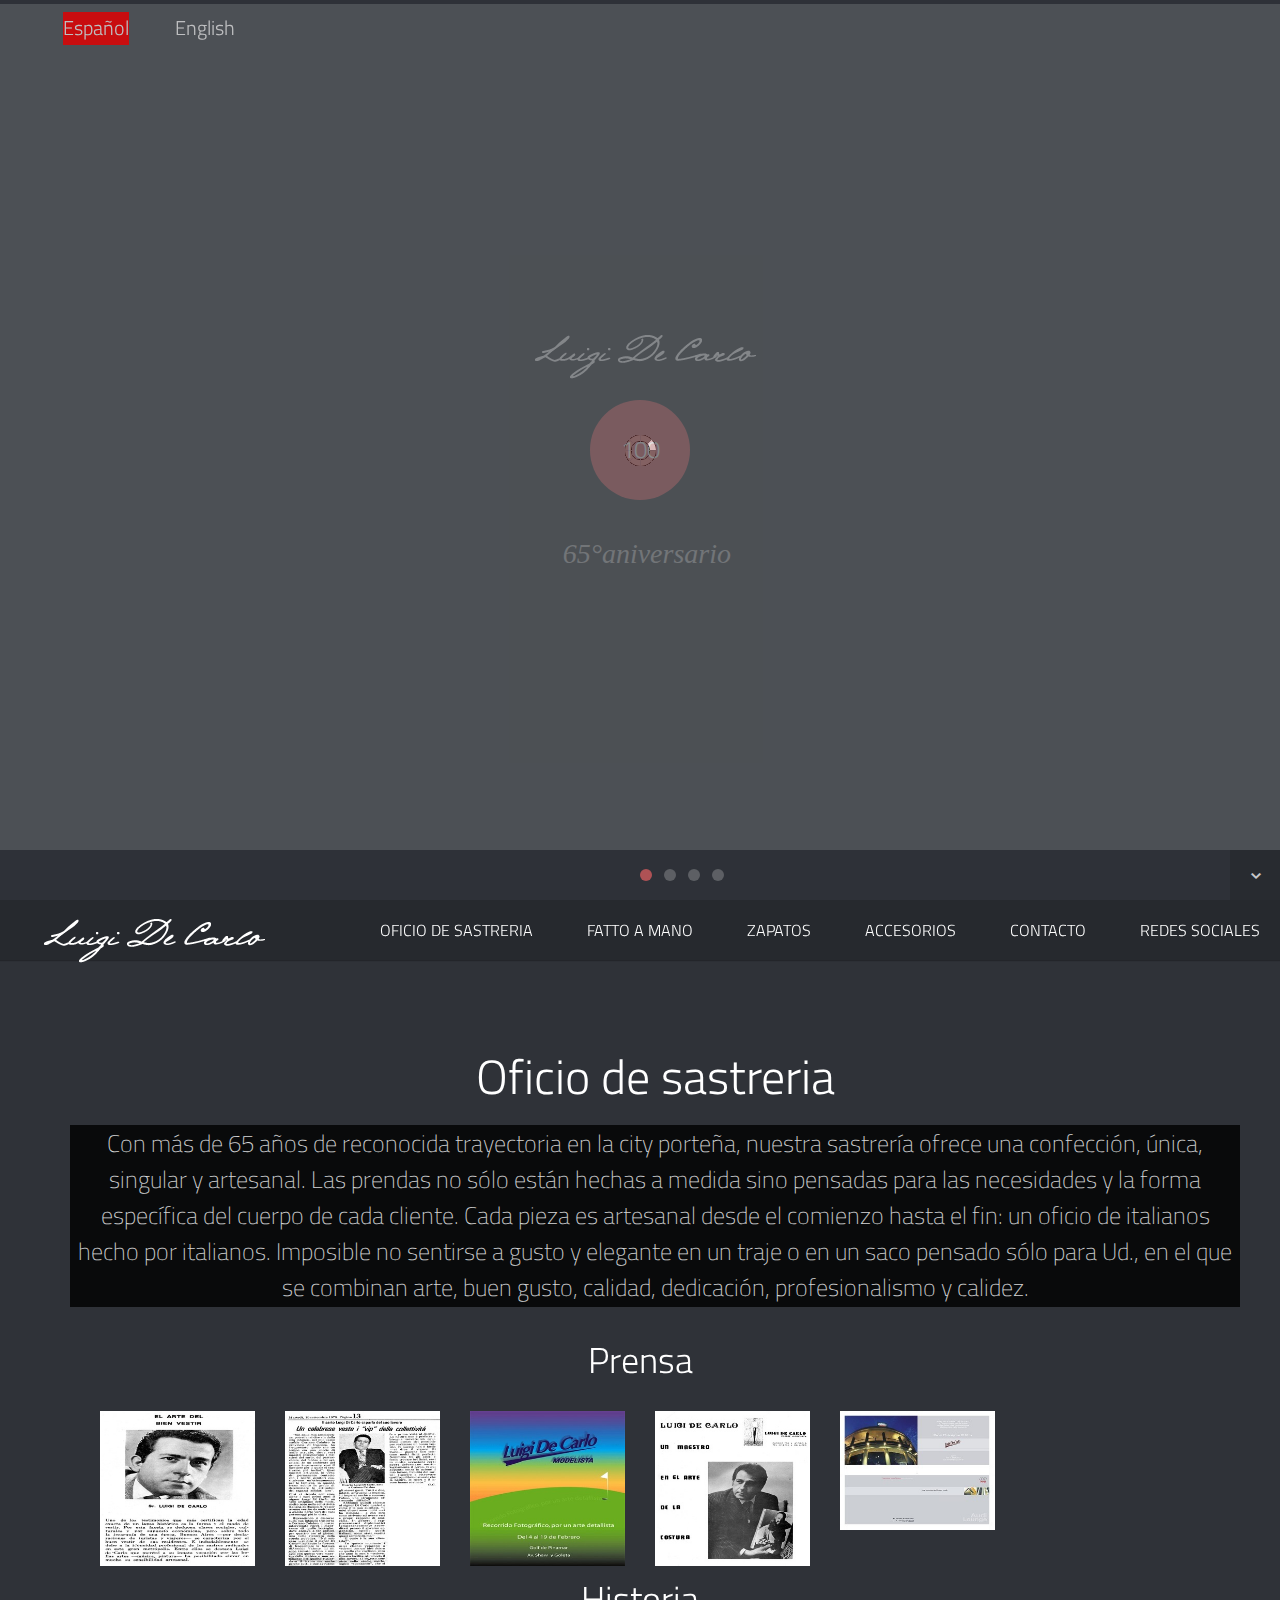
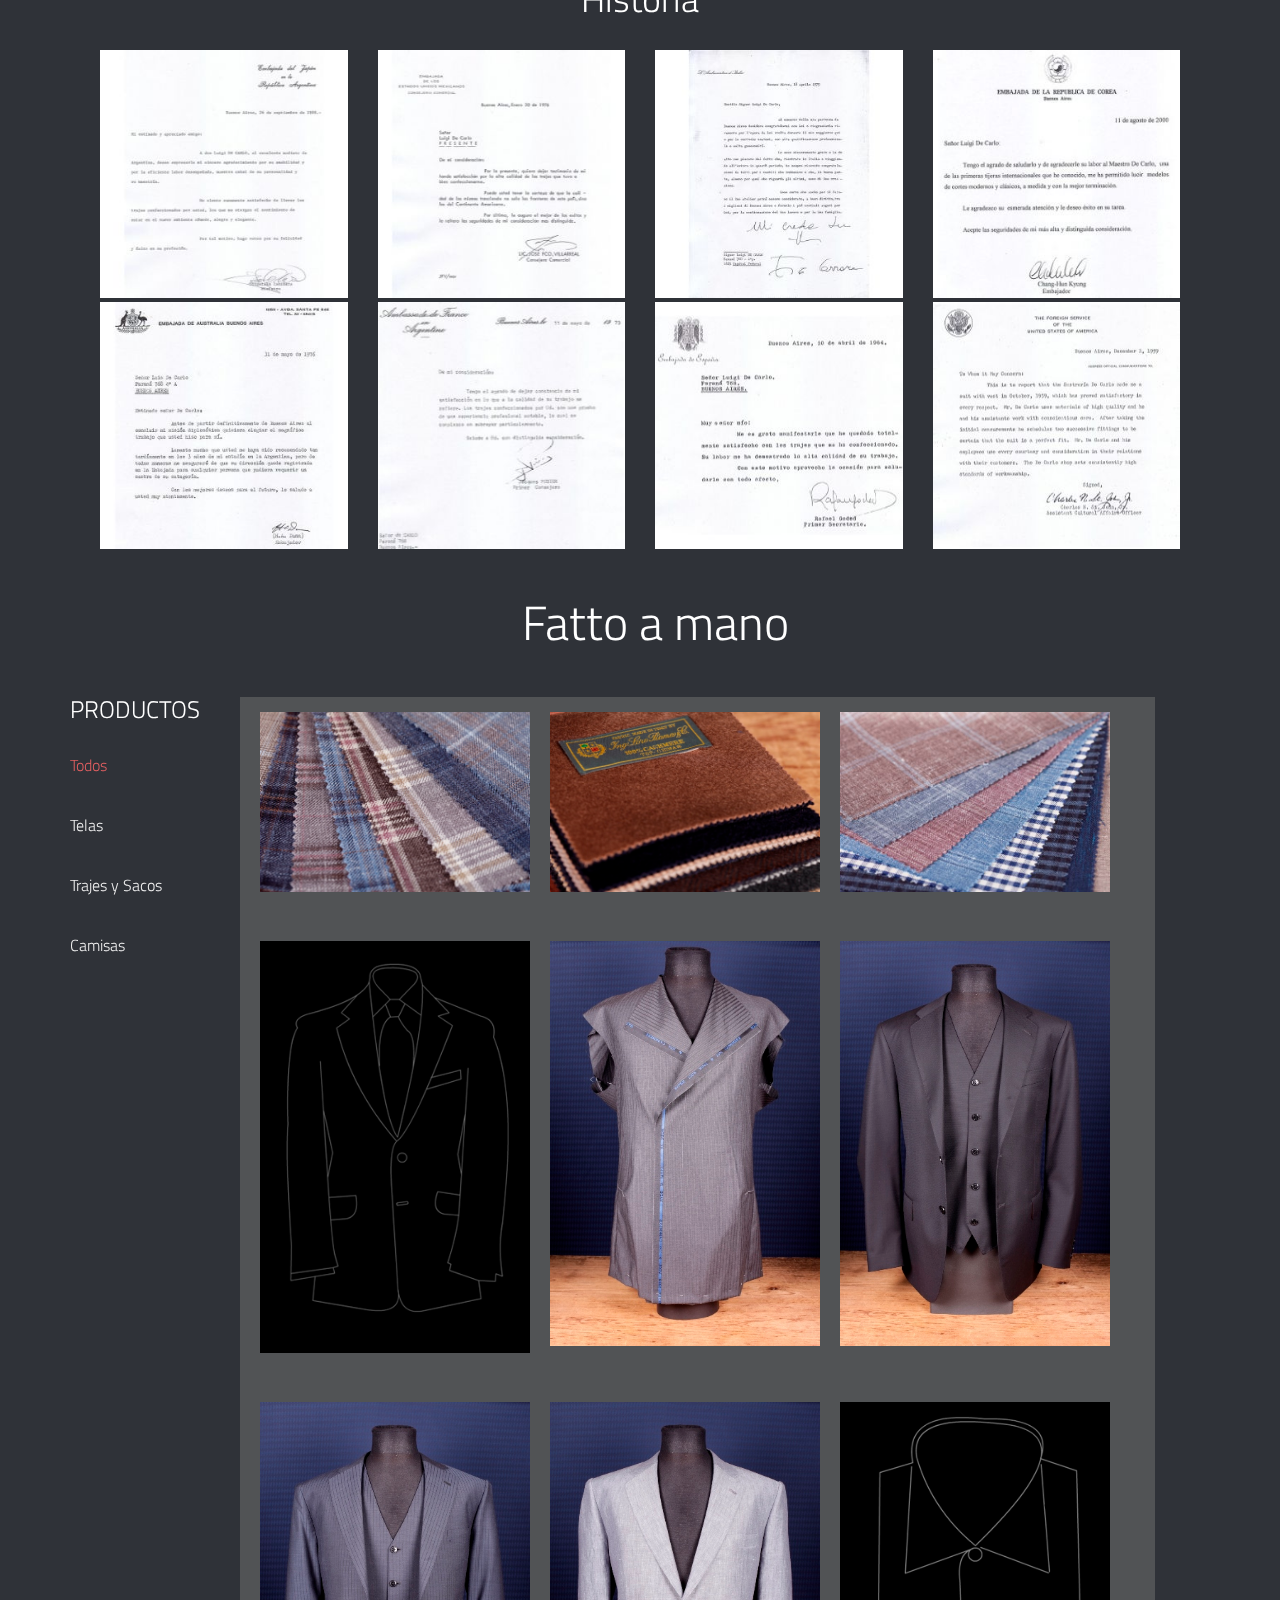
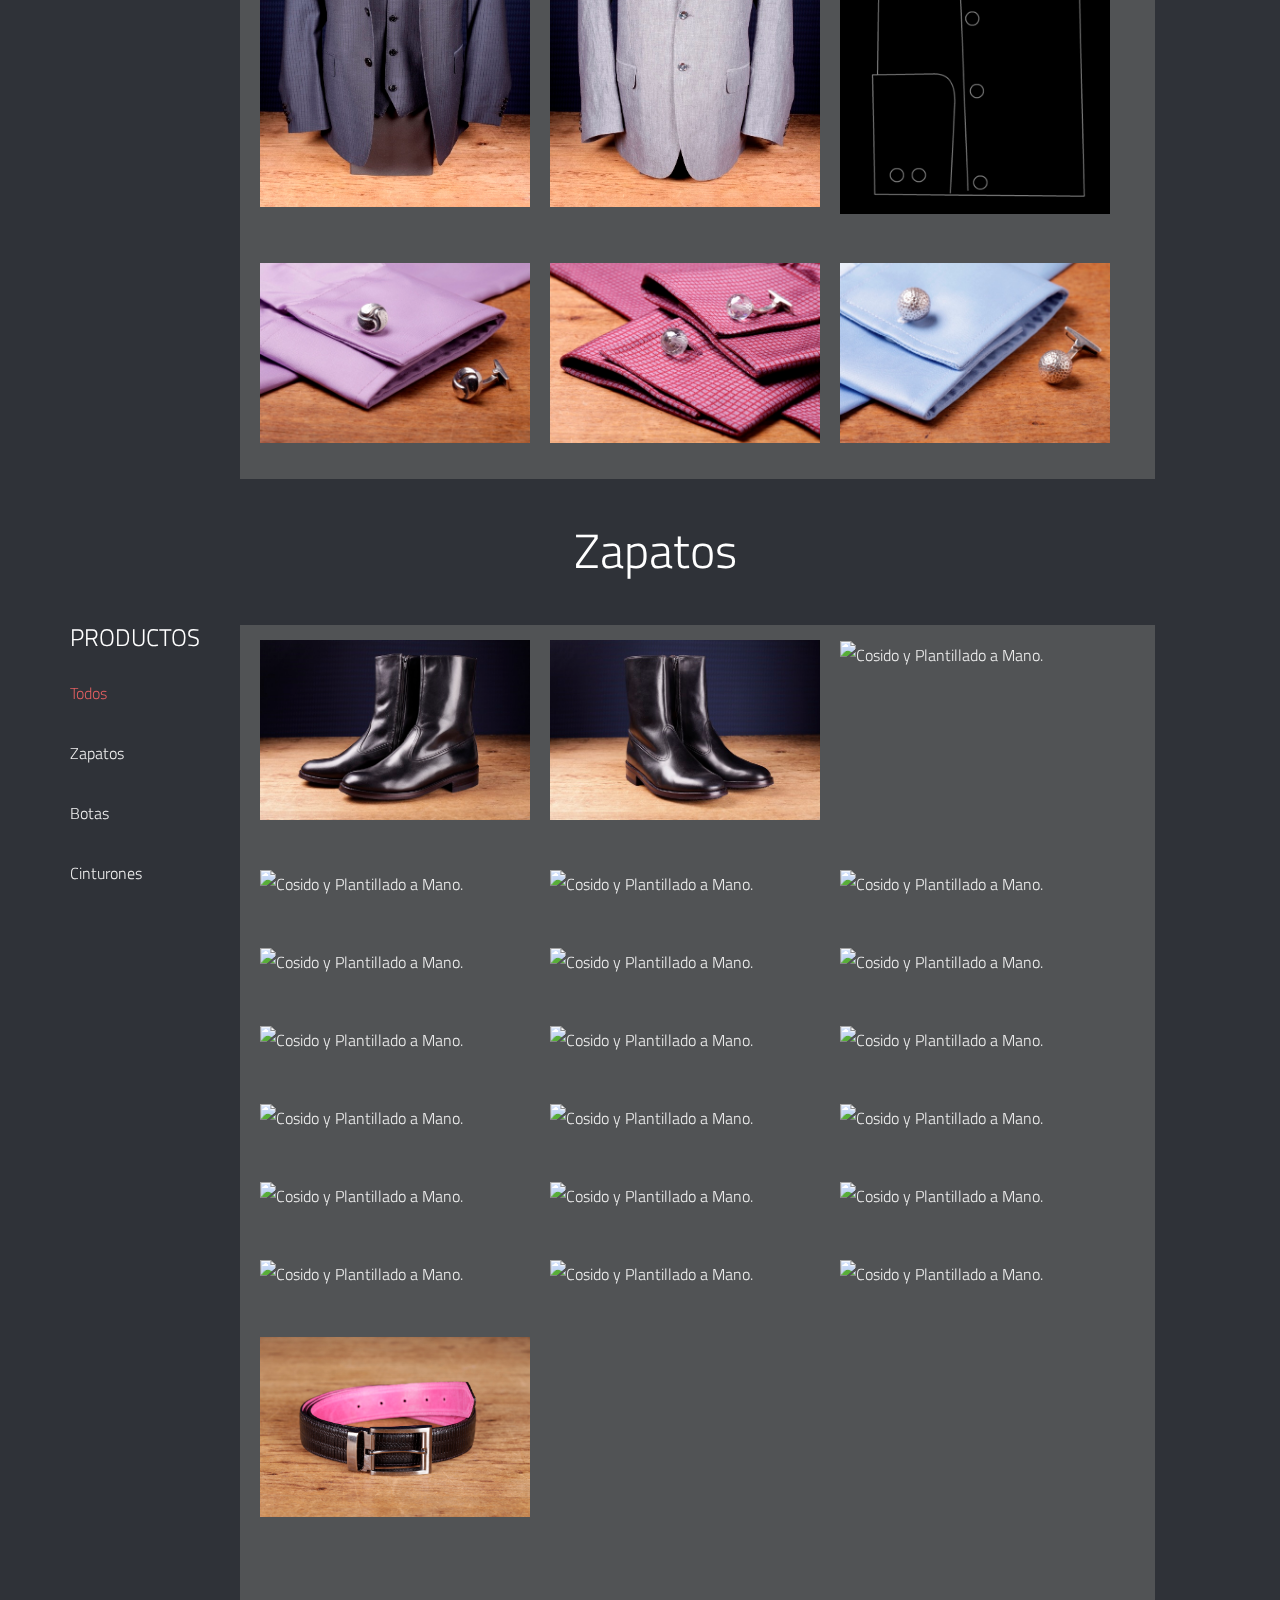
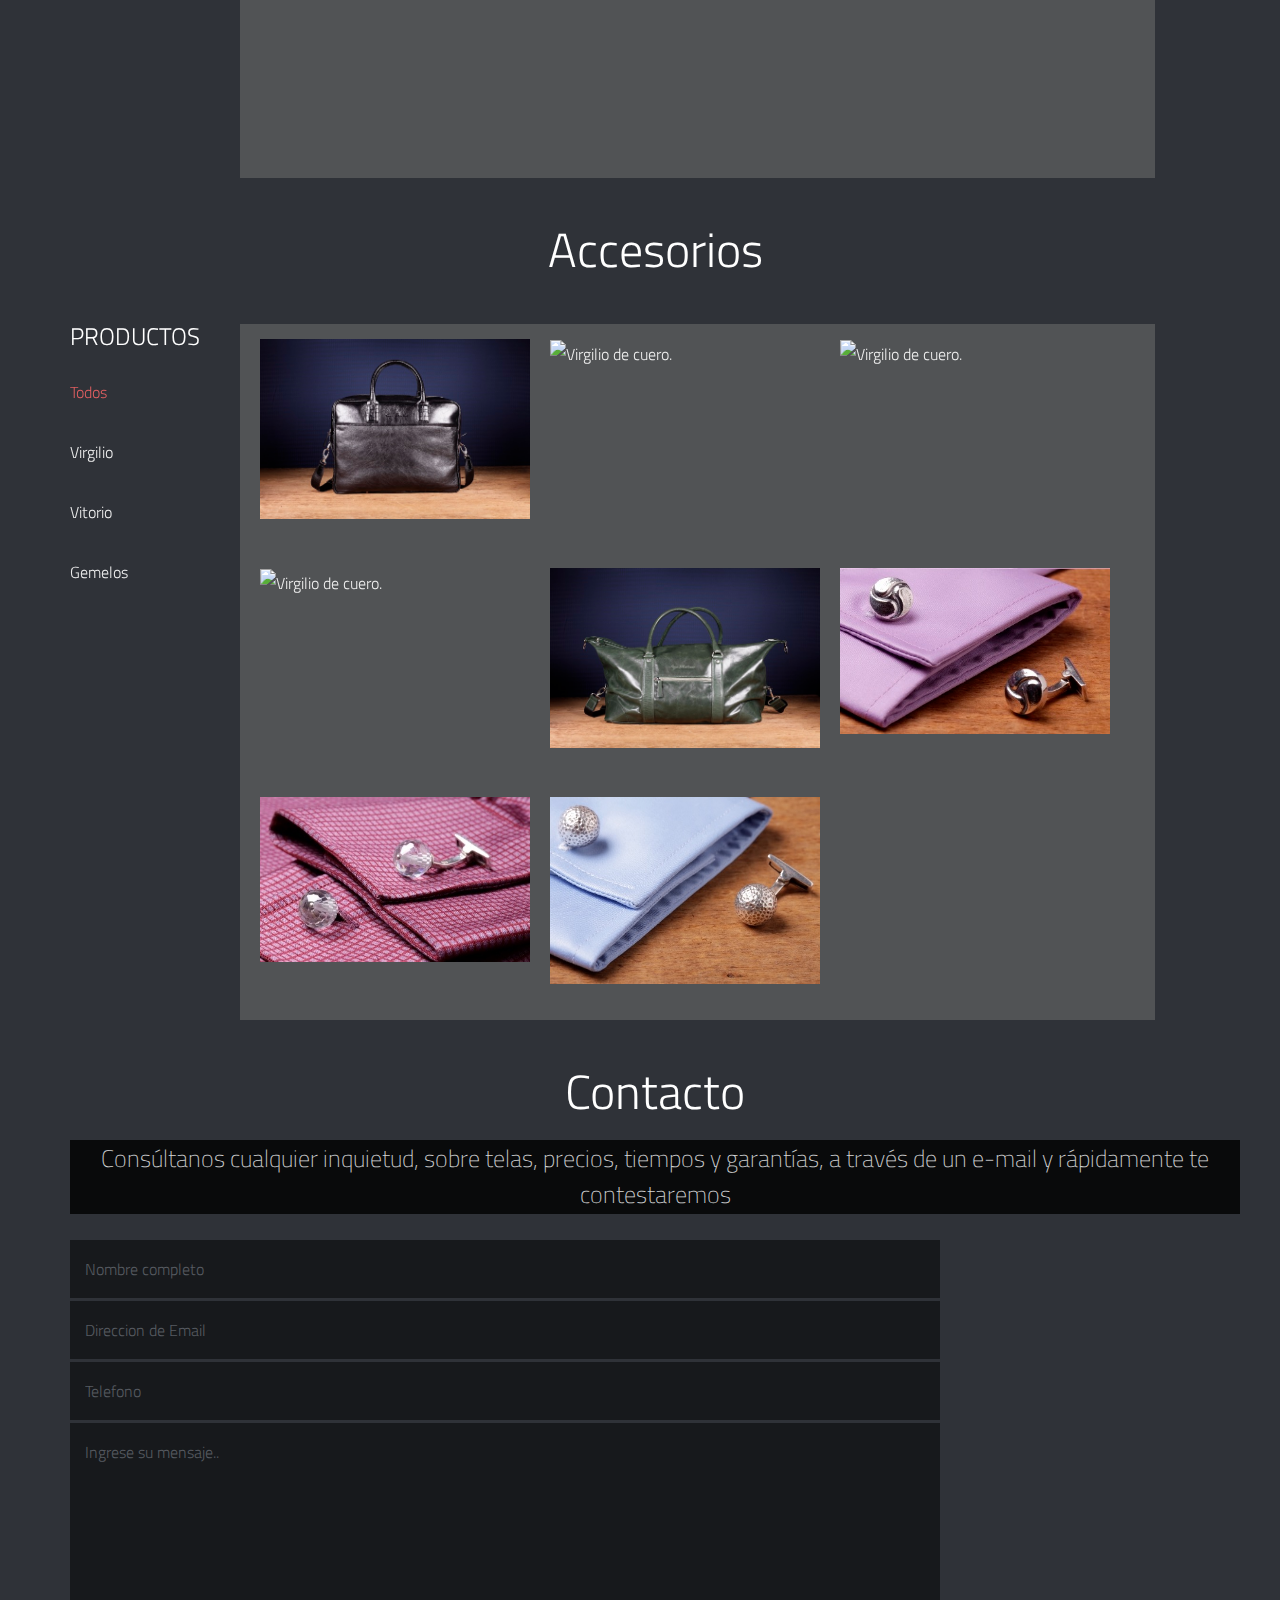
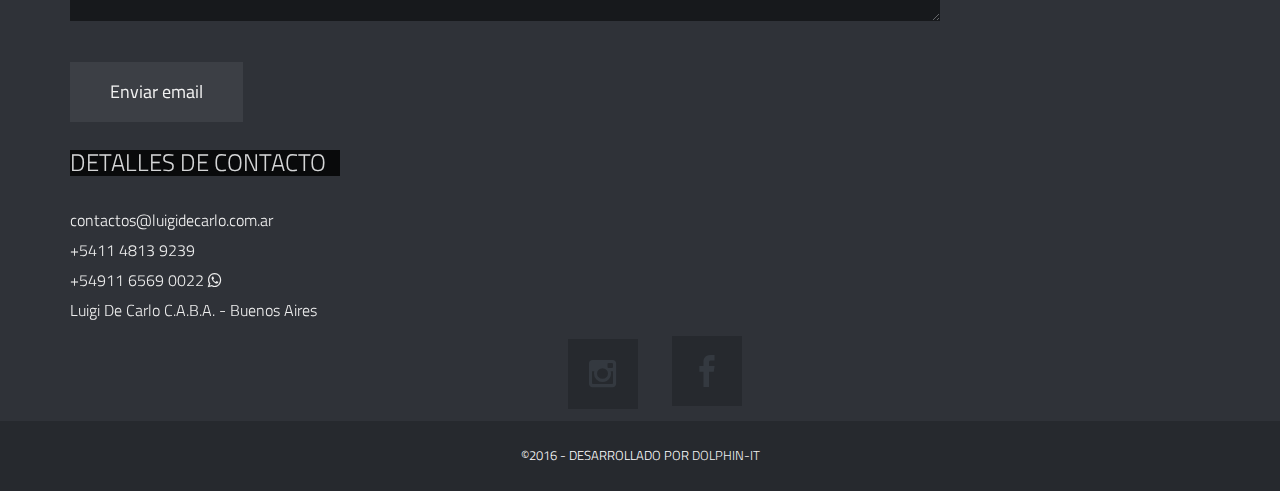
==== commit 5aeceeaf: "A ver ahora???" ====
--- a/index.html
+++ b/index.html
@@ -129,6 +129,7 @@
                 <li><a href="#zapatos" id="lanZapatos">Zapatos</a></li>
                 <li><a href="#accesorios" id="lanAccesorios">Accesorios</a></li>
                 <li><a href="#contact" id="lanContacto">Contacto</a></li>
+                <li><a href="#social-area" id="lanRedes">Redes Sociales</a></li>
         <!--<li><a href="shortcodes.html" class="external">¡BORRAR!</a></li>-->
             </ul>
         </nav>
@@ -192,15 +193,16 @@
             <a class="" href="_include/img/historia/full/h03-page-001.jpg" data-lightbox="example-set" data-title="Titulo"><img class="example-image" width="150px" src="_include/img/historia/thumb/h03-page-001-thumb.jpg" alt="Descripcion"/></a>
 		</div>
         <div class="col-sm-3">
+            <a class="" href="_include/img/historia/full/h04-page-001.jpg" data-lightbox="example-set" data-title="Titulo"><img class="example-image" width="150px" src="_include/img/historia/thumb/h04-page-001.jpg" alt="Descripcion"/></a>
+		</div>
+        <div class="col-sm-3">
             <a class="" href="_include/img/historia/full/h02-page-001.jpg" data-lightbox="example-set" data-title="Titulo"><img class="example-image" width="150px" src="_include/img/historia/thumb/h02-page-001-thumb.jpg" alt="Descripcion"/></a>
 		</div>
         <div class="col-sm-3">
         <!-- Historia -->
             <a class="" href="_include/img/historia/full/h01-page-001.jpg" data-lightbox="example-set" data-title="Titulo"><img class="example-image" width="150px" src="_include/img/historia/thumb/h01-page-001-thumb.jpg" alt="Descripcion"/></a>
 		</div>
-        <div class="col-sm-3">
-            <a class="" href="_include/img/historia/full/h04-page-001.jpg" data-lightbox="example-set" data-title="Titulo"><img class="example-image" width="150px" src="_include/img/historia/thumb/h04-page-001.jpg" alt="Descripcion"/></a>
-		</div>
+        
         <div class="col-sm-3">
             <a class="" href="_include/img/historia/full/h05-page-001.jpg" data-lightbox="example-set" data-title="Titulo"><img class="example-image" width="150px" src="_include/img/historia/thumb/h05-page-001.jpg" alt="Descripcion"/></a>
 		</div>
@@ -307,7 +309,7 @@
         
         <!-- Portfolio Projects -->
         <div class="row">
-          <div class="span3">
+          <div class="span2">
               <!-- Filter -->
                 <nav id="options" class="work-nav">
                     <ul id="filters" class="option-set" data-option-key="filter">
@@ -489,7 +491,7 @@
         
         <!-- Portfolio Projects -->
         <div class="row">
-            <div class="span3">
+            <div class="span2">
                 <!-- Filter -->
                 <nav id="optionsZap" class="work-nav">
                     <ul id="filters" class="option-set" data-option-key="filter">
@@ -862,7 +864,7 @@
         
         <!-- Portfolio Projects -->
         <div class="row">
-            <div class="span3">
+            <div class="span2">
                 <!-- Filter -->
                 <nav id="optionsacc" class="work-nav">
                     <ul id="filters" class="option-set" data-option-key="filter">
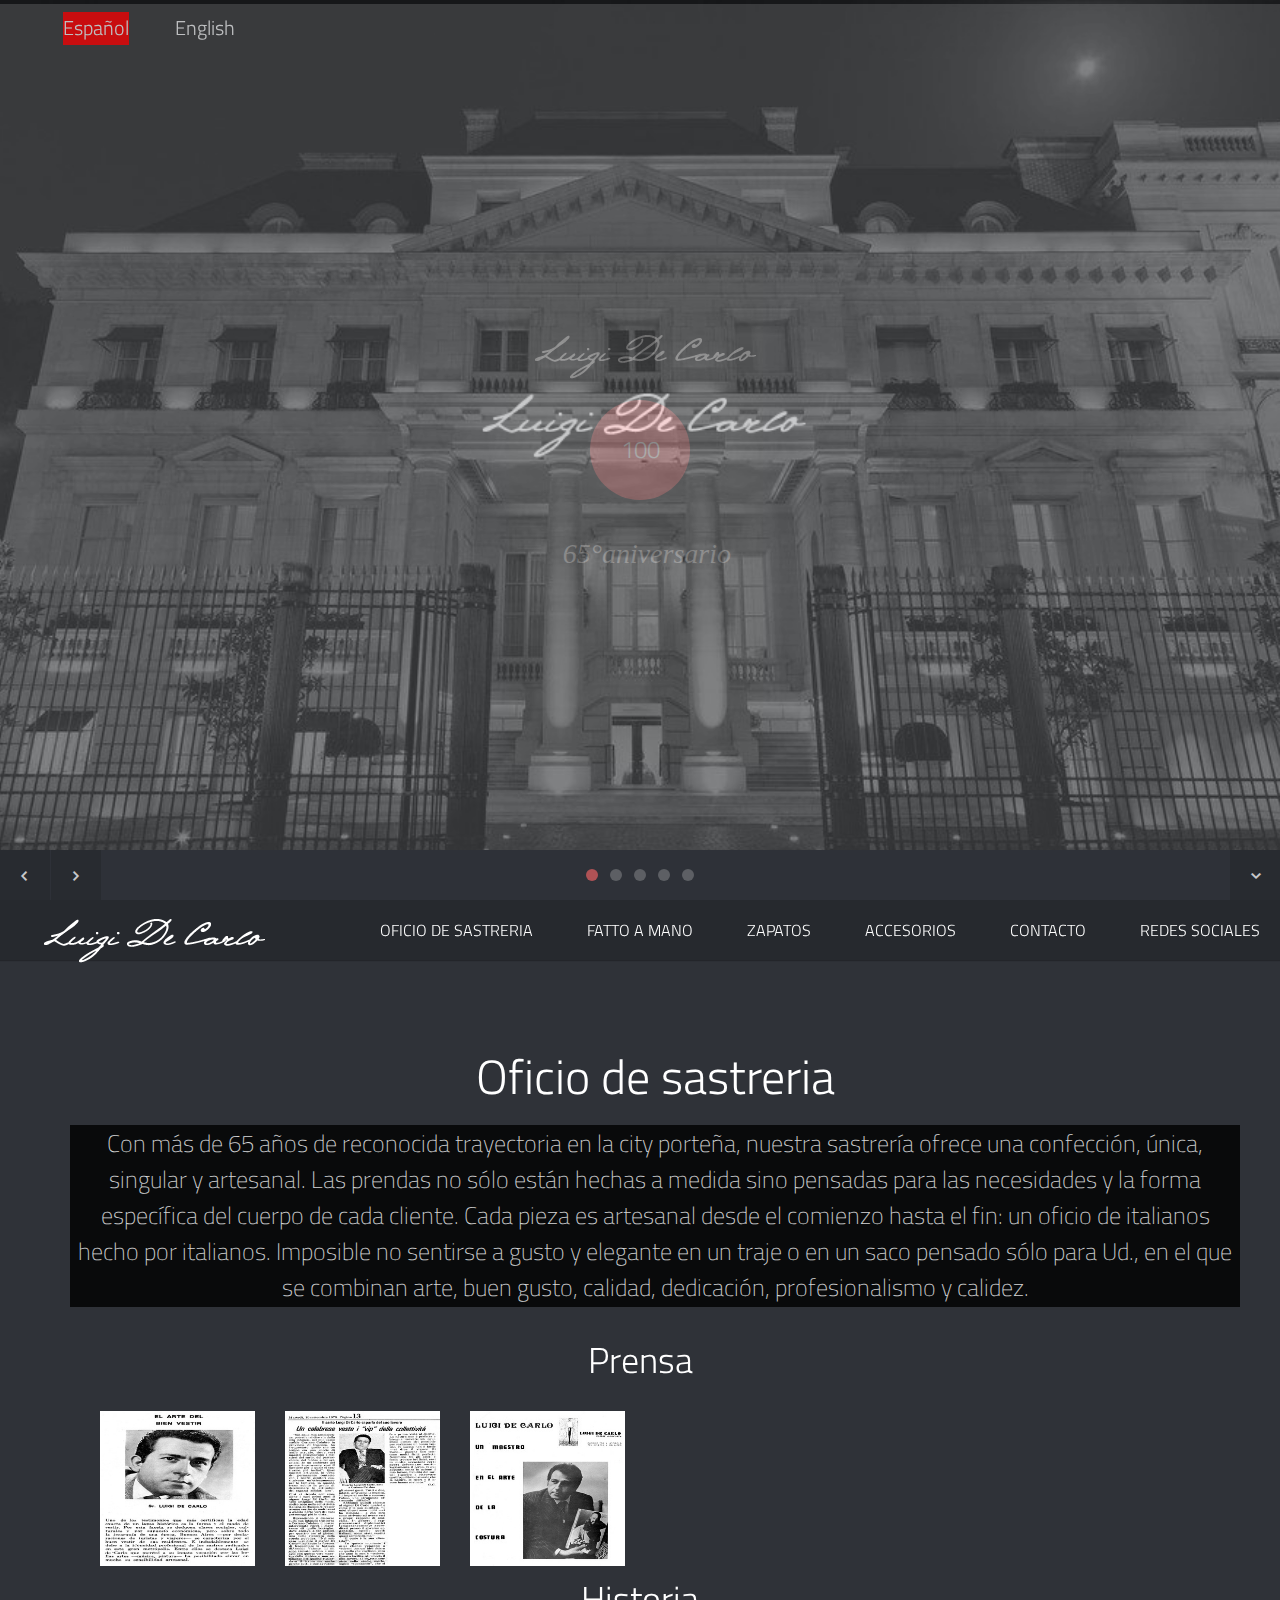
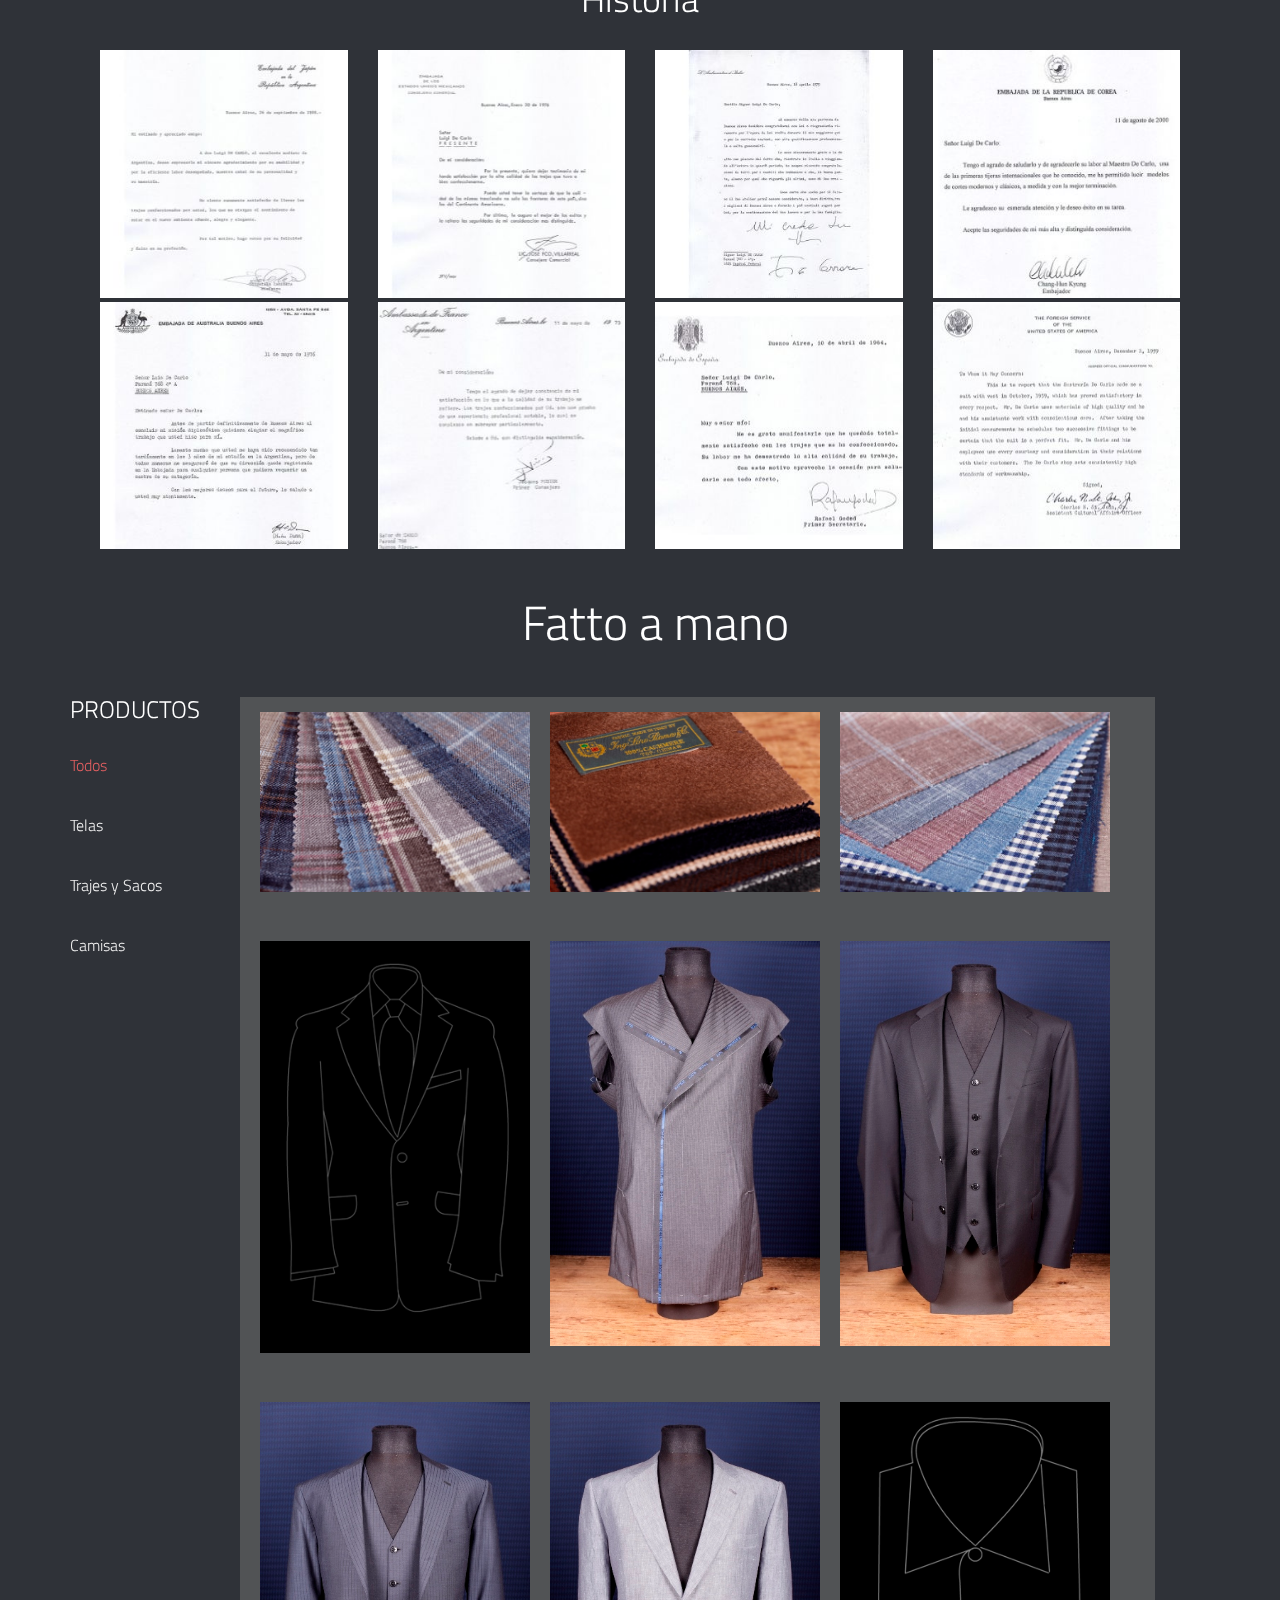
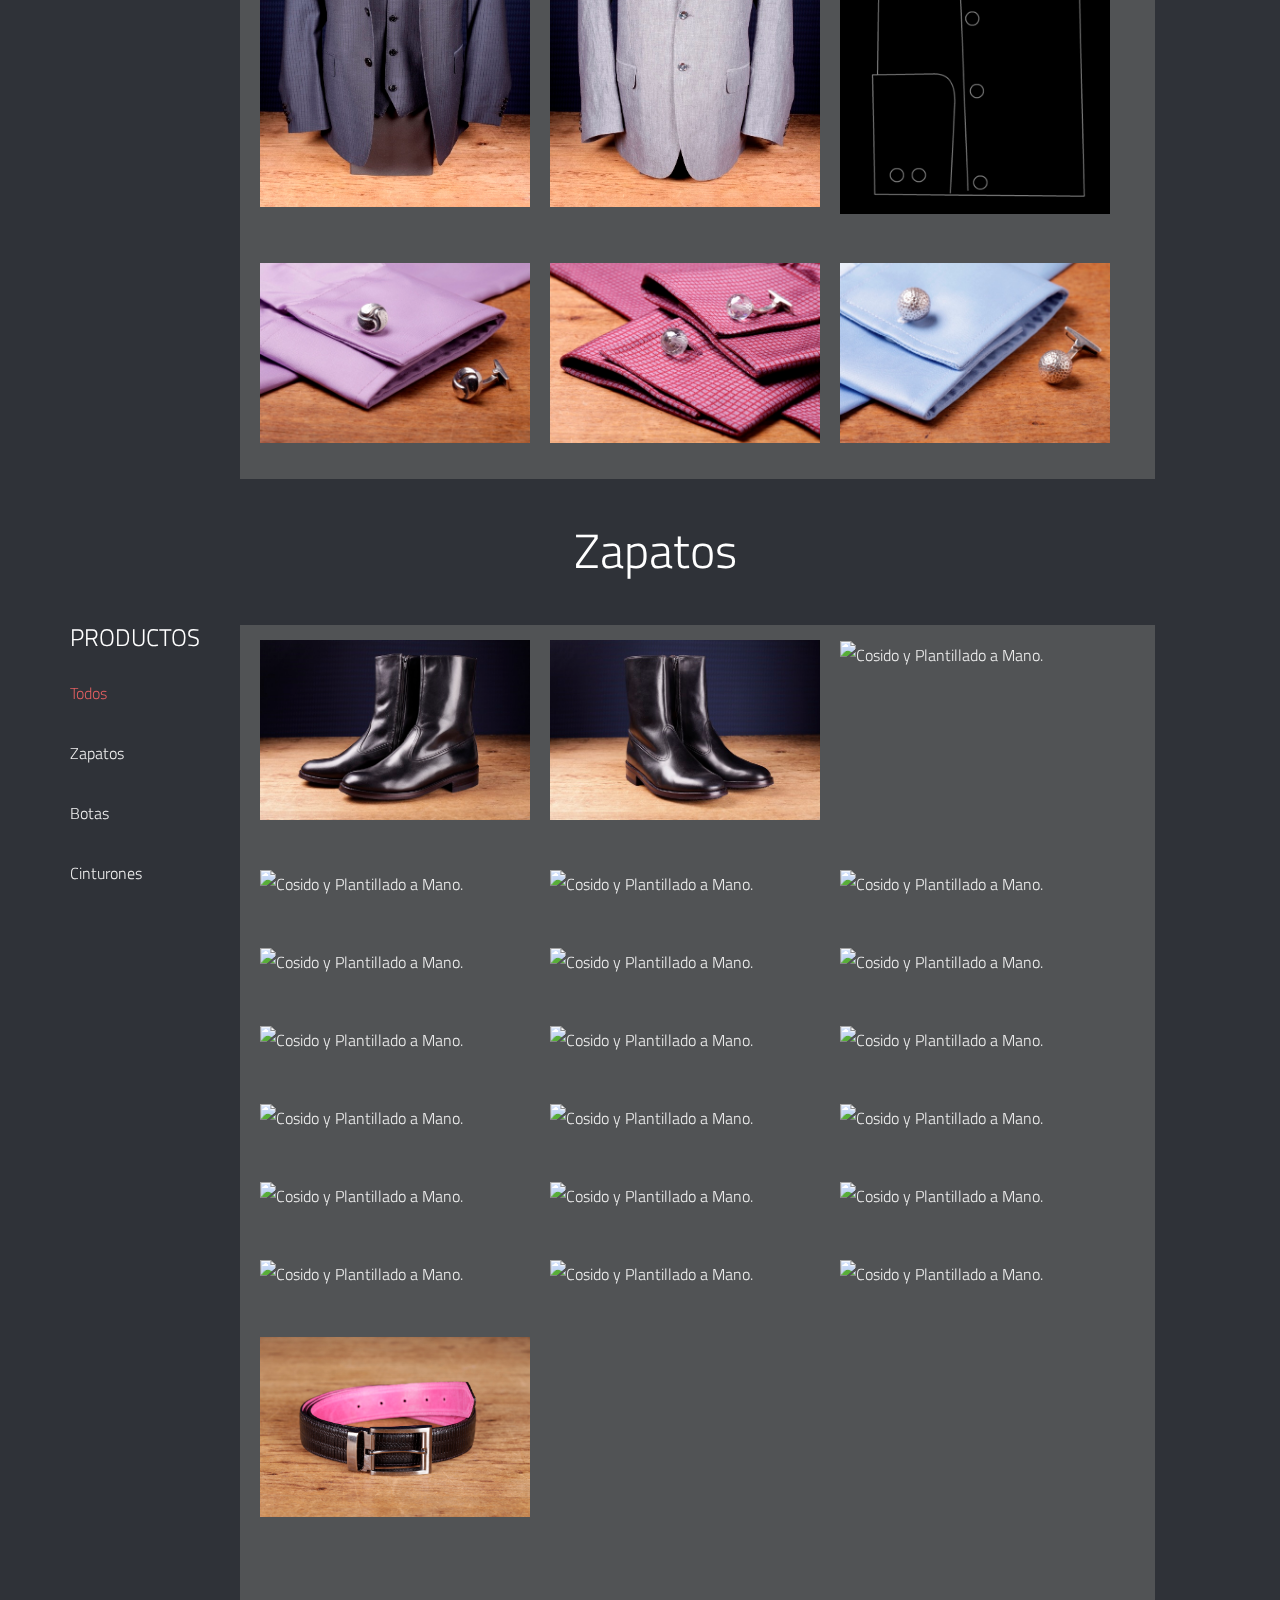
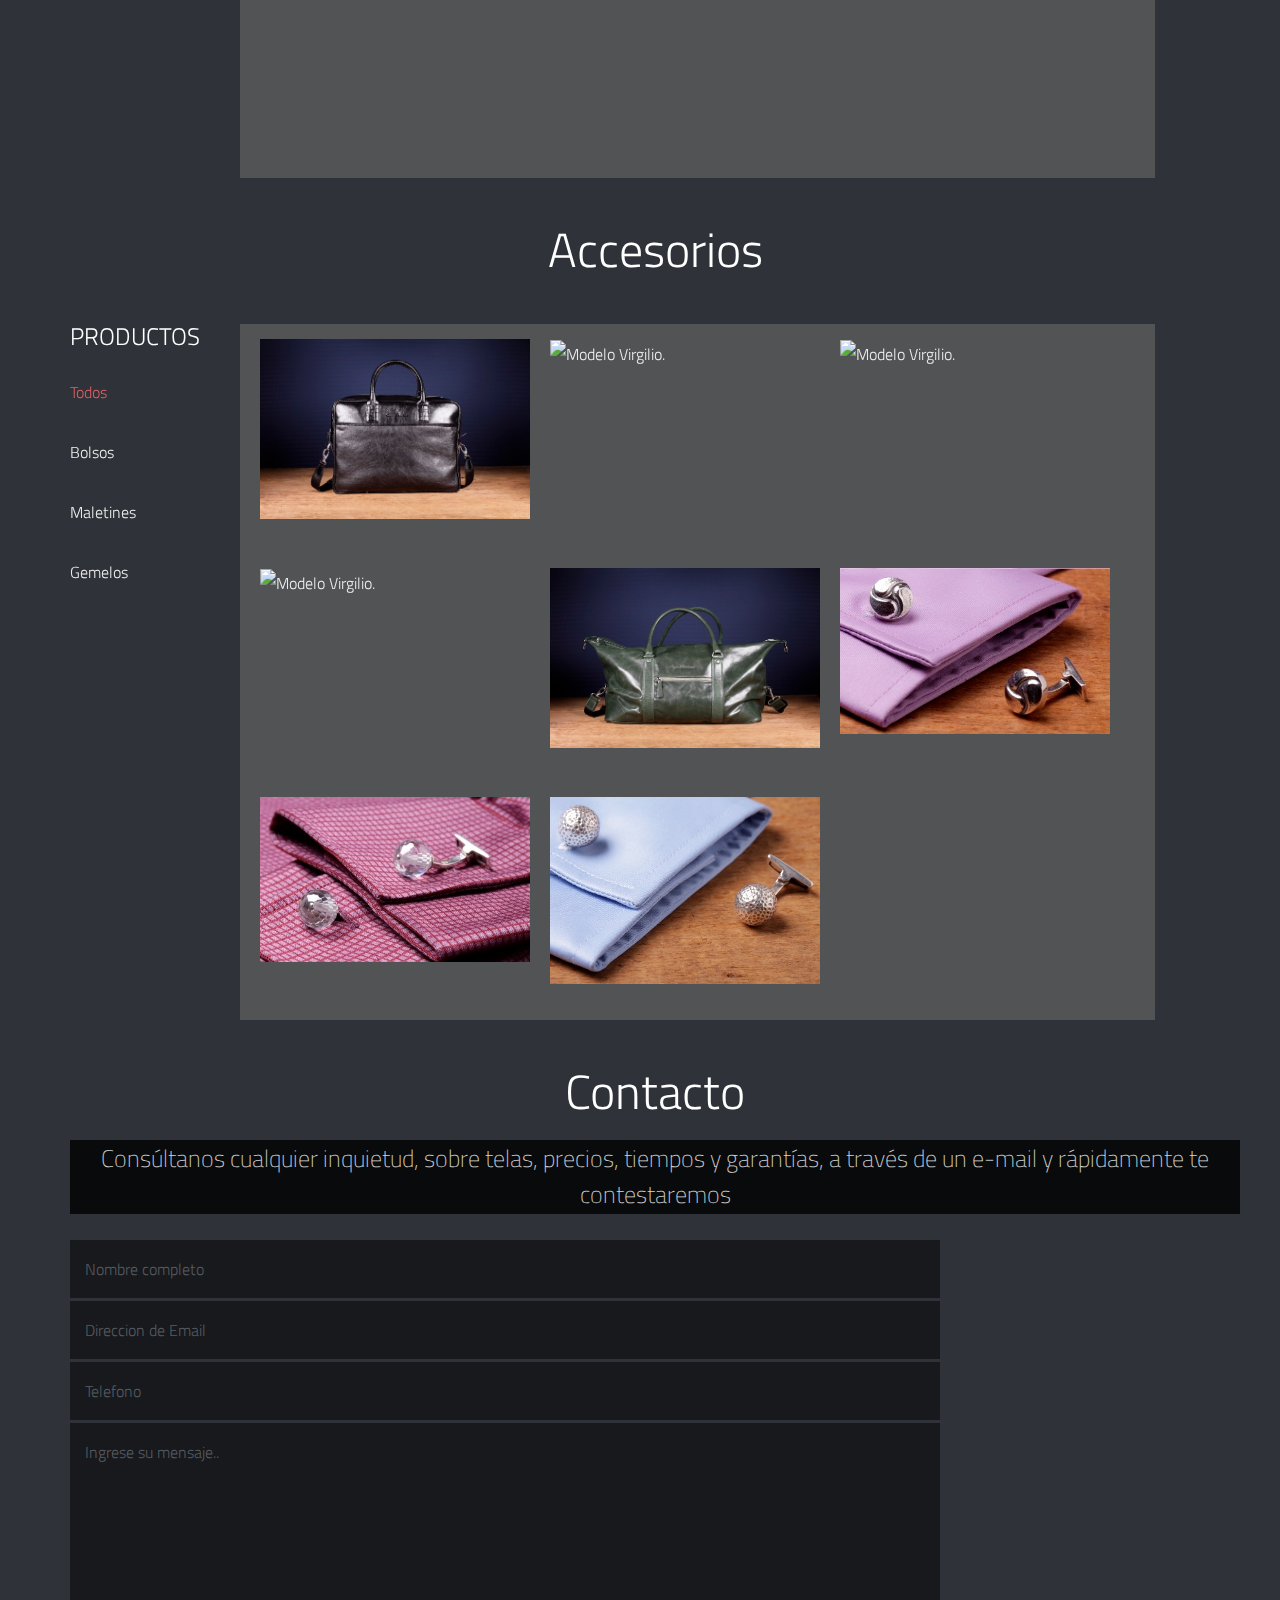
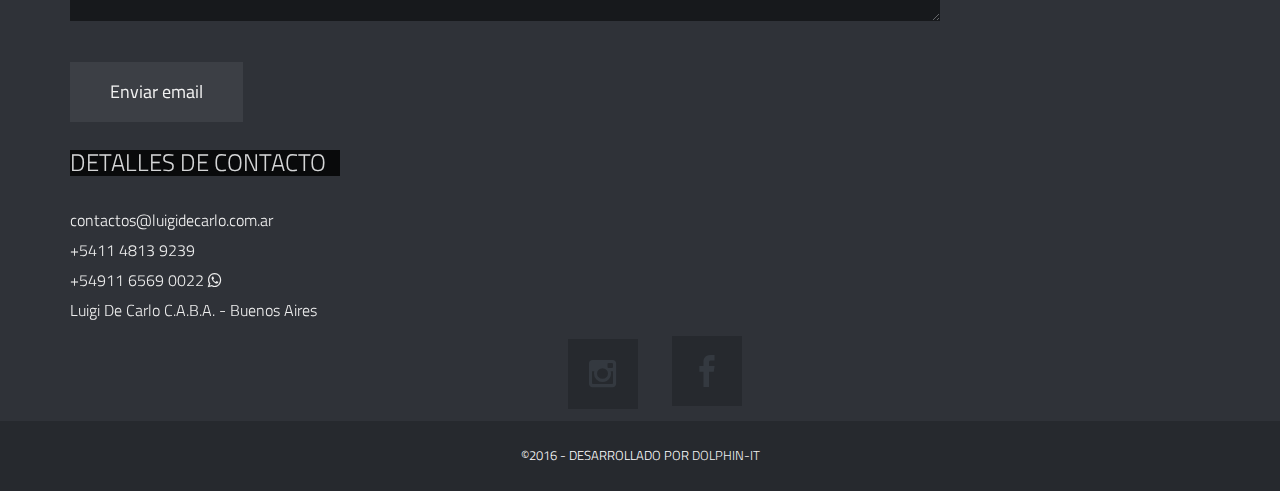
==== commit 766b6a16: "Ultimos detalles" ====
--- a/index.html
+++ b/index.html
@@ -168,14 +168,8 @@
             <a class="" href="_include/img/prensa/full/p03-page-001.jpg" data-lightbox="example-set" data-title="Titulo"><img class="example-image" width="150px" src="_include/img/prensa/thumb/p03-page-001-thumb.jpg" alt="Descripcion"/></a>
 		</div>
         <div class="col-md-2">
-            <a class="" href="_include/img/prensa/full/p05-page-001.jpg" data-lightbox="example-set" data-title="Titulo"><img class="example-image" width="150px" src="_include/img/prensa/thumb/p05-page-001-thumb.jpg" alt="Descripcion"/></a>
-		</div>
-        <div class="col-md-2">
             <a class="" href="_include/img/prensa/full/p01-page-001.jpg" data-lightbox="example-set" data-title="Titulo"><img class="example-image" width="150px" src="_include/img/prensa/thumb/p01-page-001-thumb.jpg" alt="Descripcion"/></a>
 		</div>
-        <div class="col-md-2">
-            <a class="" href="_include/img/prensa/full/p06-page-001.jpg" data-lightbox="example-set" data-title="Titulo"><img class="example-image" width="150px" src="_include/img/prensa/thumb/p06-page-001-thumb.jpg" alt="Descripcion"/></a>
-   		</div>
     </div>
     <div class="col-md-12" style="text-align:center">
     	<h2>
@@ -870,8 +864,8 @@
                     <ul id="filters" class="option-set" data-option-key="filter">
                         <li class="type-work">Productos</li>
                         <li><a href="#filter" data-option-value="*" class="selected">Todos</a></li>
-                        <li><a href="#filter" data-option-value=".bolsos">Virgilio</a></li>
-                        <li><a href="#filter" data-option-value=".maletin">Vitorio</a></li>
+                        <li><a href="#filter" data-option-value=".bolsos">Bolsos</a></li>
+                        <li><a href="#filter" data-option-value=".maletin">Maletines</a></li>
                         <li><a href="#filter" data-option-value=".gemelos">Gemelos</a></li>
                     </ul>
                 </nav>
@@ -887,52 +881,52 @@
                             <!-- Item Project and Filter Name -->
                             <li class="item-thumbs span3 maletin">
                                 <!-- Fancybox - Gallery Enabled - Title - Full Image -->
-                                <a class="hover-wrap fancybox" data-fancybox-group="gallery" title="Vitorio" href="_include/img/fatto/full/bolso1-full.jpg">
-                                    <span class="overlay-img"></span>
-                                    <span class="overlay-img-thumb font-icon-plus"></span>
-                                </a>
-                                <!-- Thumb Image and Description -->
-                                <img src="_include/img/fatto/thumbs/bolso1-thumb.jpg" alt="Vitorio de cuero.">
+                                <a class="hover-wrap fancybox" data-fancybox-group="gallery" title="Maletin de cuero" href="_include/img/fatto/full/bolso1-full.jpg">
+                                    <span class="overlay-img"></span>
+                                    <span class="overlay-img-thumb font-icon-plus"></span>
+                                </a>
+                                <!-- Thumb Image and Description -->
+                                <img src="_include/img/fatto/thumbs/bolso1-thumb.jpg" alt="Modelo Vitorio.">
                             </li>
                             <!-- Item Project and Filter Name -->
                             <li class="item-thumbs span3 bolsos">
                                 <!-- Fancybox - Gallery Enabled - Title - Full Image -->
-                                <a class="hover-wrap fancybox" data-fancybox-group="gallery" title="Virgilio" href="_include/img/fatto/full/bolso2-full.jpg">
-                                    <span class="overlay-img"></span>
-                                    <span class="overlay-img-thumb font-icon-plus"></span>
-                                </a>
-                                <!-- Thumb Image and Description -->
-                                <img src="_include/img/fatto/thumbs/bolso2-thumb.jpg" alt="Virgilio de cuero.">
+                                <a class="hover-wrap fancybox" data-fancybox-group="gallery" title="Bolso de cuero" href="_include/img/fatto/full/bolso2-full.jpg">
+                                    <span class="overlay-img"></span>
+                                    <span class="overlay-img-thumb font-icon-plus"></span>
+                                </a>
+                                <!-- Thumb Image and Description -->
+                                <img src="_include/img/fatto/thumbs/bolso2-thumb.jpg" alt="Modelo Virgilio.">
                             </li>
                             <!-- Item Project and Filter Name -->
                             <li class="item-thumbs span3 bolsos">
                                 <!-- Fancybox - Gallery Enabled - Title - Full Image -->
-                                <a class="hover-wrap fancybox" data-fancybox-group="gallery" title="Virgilio" href="_include/img/fatto/full/bolso3-full.jpg">
-                                    <span class="overlay-img"></span>
-                                    <span class="overlay-img-thumb font-icon-plus"></span>
-                                </a>
-                                <!-- Thumb Image and Description -->
-                                <img src="_include/img/fatto/thumbs/bolso3-thumb.jpg" alt="Virgilio de cuero.">
+                                <a class="hover-wrap fancybox" data-fancybox-group="gallery" title="Bolso de cuero" href="_include/img/fatto/full/bolso3-full.jpg">
+                                    <span class="overlay-img"></span>
+                                    <span class="overlay-img-thumb font-icon-plus"></span>
+                                </a>
+                                <!-- Thumb Image and Description -->
+                                <img src="_include/img/fatto/thumbs/bolso3-thumb.jpg" alt="Modelo Virgilio.">
                             </li>
                             <!-- Item Project and Filter Name -->
                             <li class="item-thumbs span3 bolsos">
                                 <!-- Fancybox - Gallery Enabled - Title - Full Image -->
-                                <a class="hover-wrap fancybox" data-fancybox-group="gallery" title="Virgilio" href="_include/img/fatto/full/bolso4-full.jpg">
-                                    <span class="overlay-img"></span>
-                                    <span class="overlay-img-thumb font-icon-plus"></span>
-                                </a>
-                                <!-- Thumb Image and Description -->
-                                <img src="_include/img/fatto/thumbs/bolso4-thumb.jpg" alt="Virgilio de cuero.">
+                                <a class="hover-wrap fancybox" data-fancybox-group="gallery" title="Bolso de cuero" href="_include/img/fatto/full/bolso4-full.jpg">
+                                    <span class="overlay-img"></span>
+                                    <span class="overlay-img-thumb font-icon-plus"></span>
+                                </a>
+                                <!-- Thumb Image and Description -->
+                                <img src="_include/img/fatto/thumbs/bolso4-thumb.jpg" alt="Modelo Virgilio.">
                             </li>
                             <!-- Item Project and Filter Name -->
                             <li class="item-thumbs span3 bolsos">
                                 <!-- Fancybox - Gallery Enabled - Title - Full Image -->
-                                <a class="hover-wrap fancybox" data-fancybox-group="gallery" title="Virgilio" href="_include/img/fatto/full/bolso5-full.JPG">
-                                    <span class="overlay-img"></span>
-                                    <span class="overlay-img-thumb font-icon-plus"></span>
-                                </a>
-                                <!-- Thumb Image and Description -->
-                                <img src="_include/img/fatto/thumbs/bolso5-thumb.jpg" alt="Virgilio de cuero.">
+                                <a class="hover-wrap fancybox" data-fancybox-group="gallery" title="Bolso de cuero" href="_include/img/fatto/full/bolso5-full.JPG">
+                                    <span class="overlay-img"></span>
+                                    <span class="overlay-img-thumb font-icon-plus"></span>
+                                </a>
+                                <!-- Thumb Image and Description -->
+                                <img src="_include/img/fatto/thumbs/bolso5-thumb.jpg" alt="Modelo Virgilio.">
                             </li>
                 
                 <!--GEMELOS-->
@@ -1066,7 +1060,7 @@
             <div class="span12">
                 <nav id="social">
                     <ul>
-                        <li><a href="https://i.instagram.com/carloluigide/" title="Sigame en Instagram" target="_blank"><span class="fa fa-instagram"></span></a></li>
+                        <li><a href="https://i.instagram.com/decarloluigi/" title="Sigame en Instagram" target="_blank"><span class="fa fa-instagram"></span></a></li>
                         <li><a href="https://www.facebook.com/luigidecarlosastre" title="Sigame en Facebook" target="_blank"><span class="font-icon-social-facebook"></span></a></li>
                     </ul>
                 </nav>
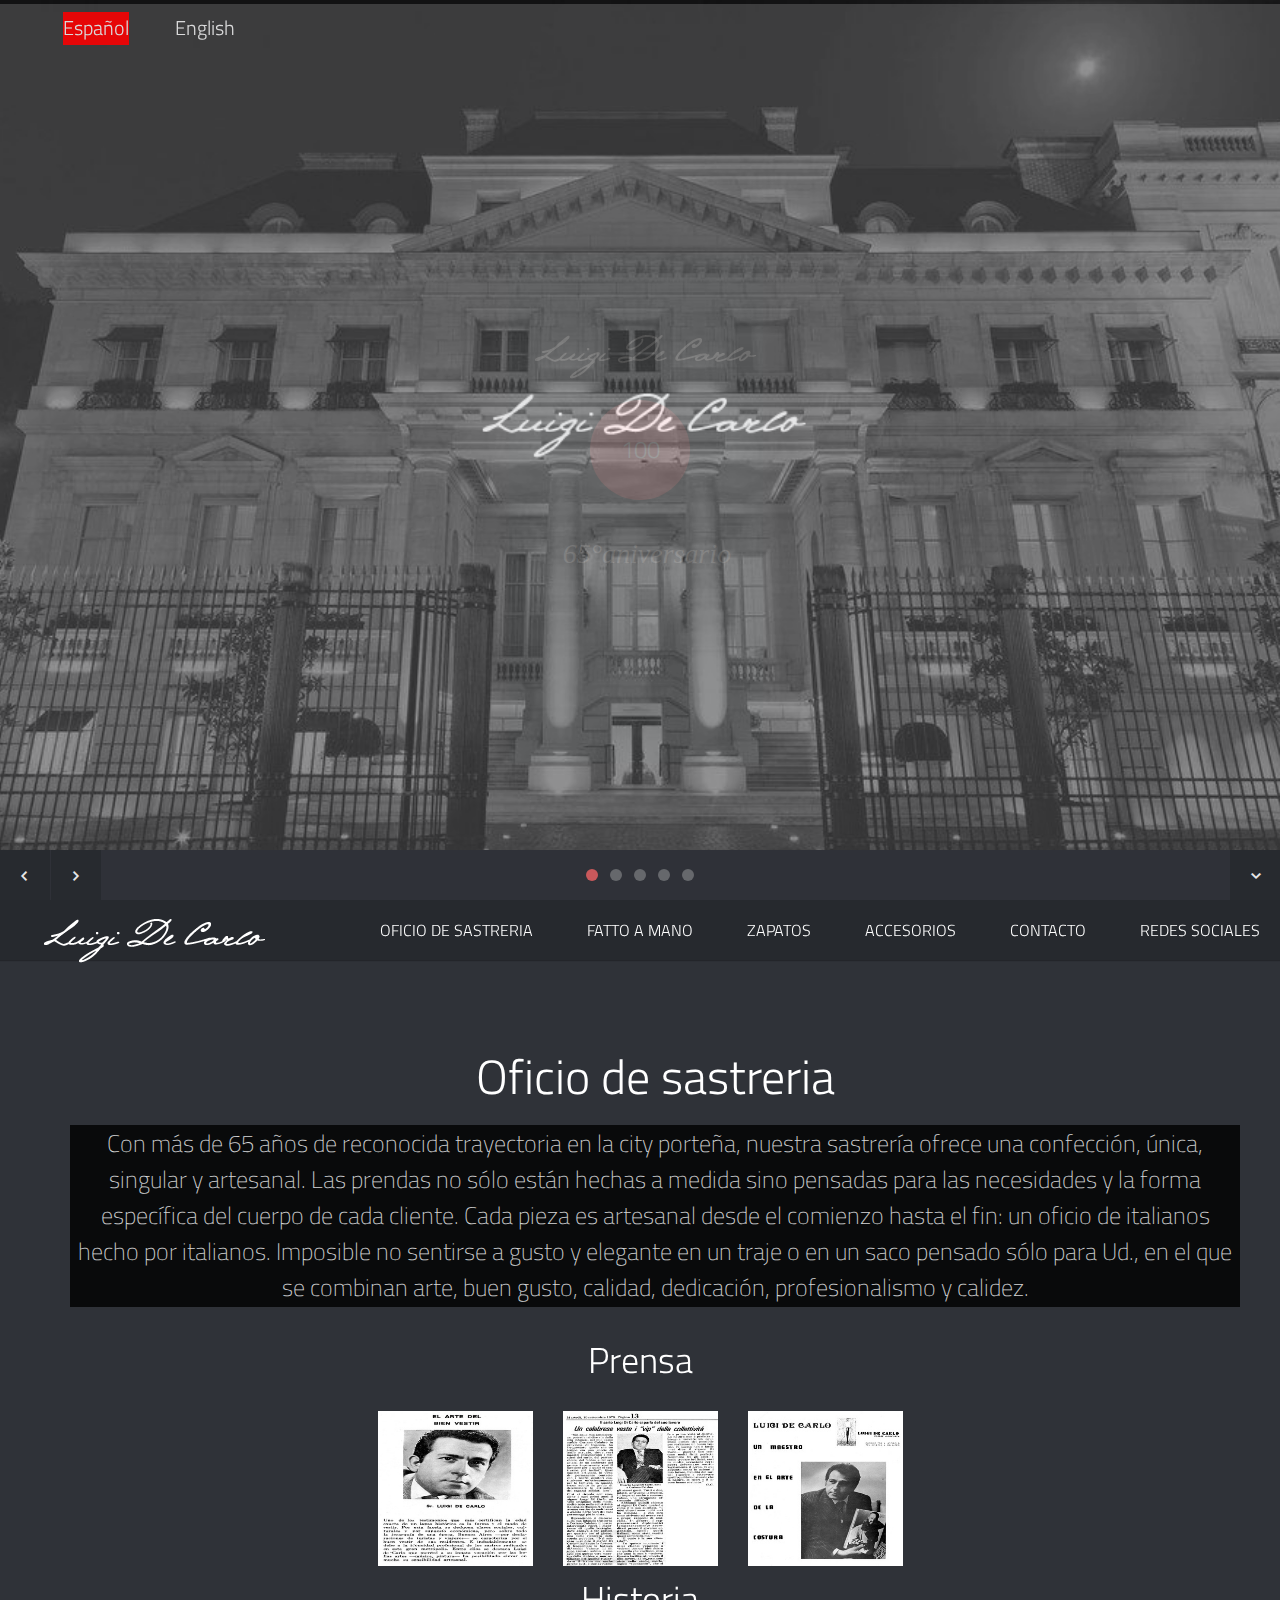
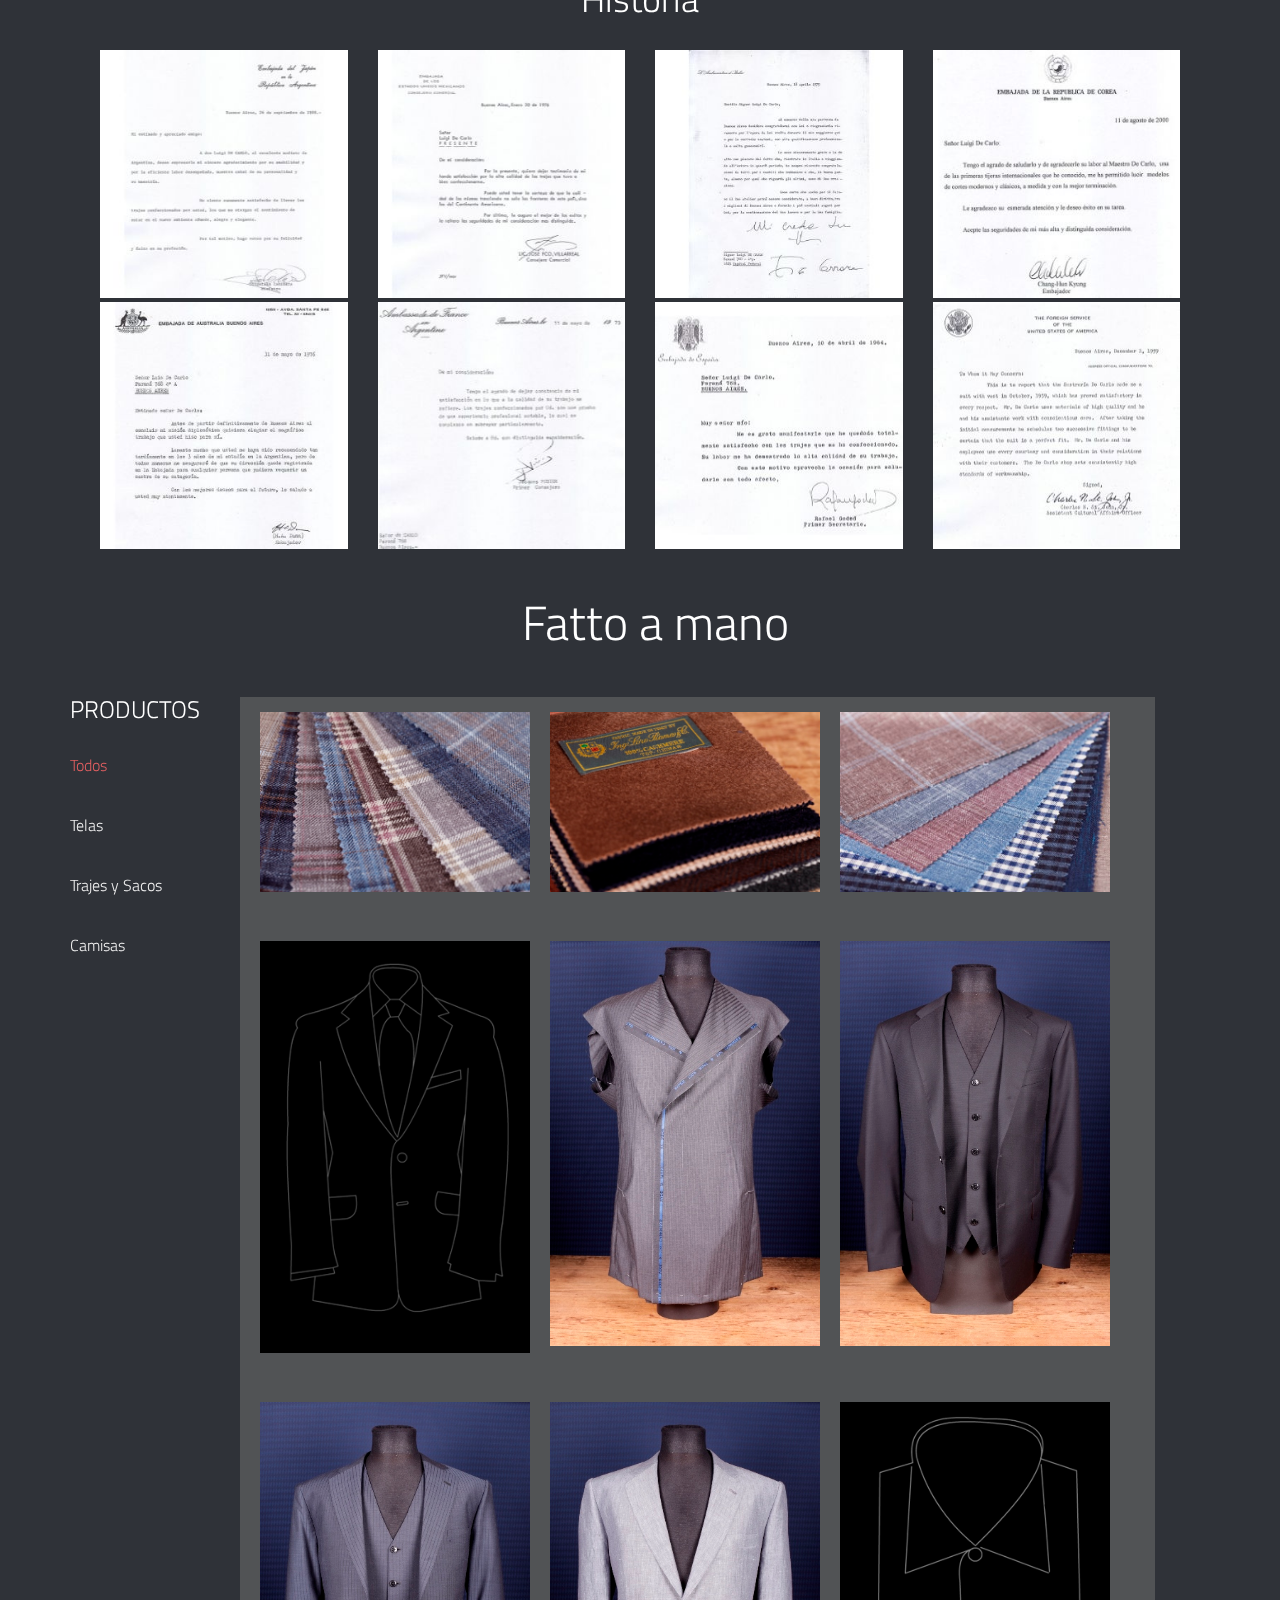
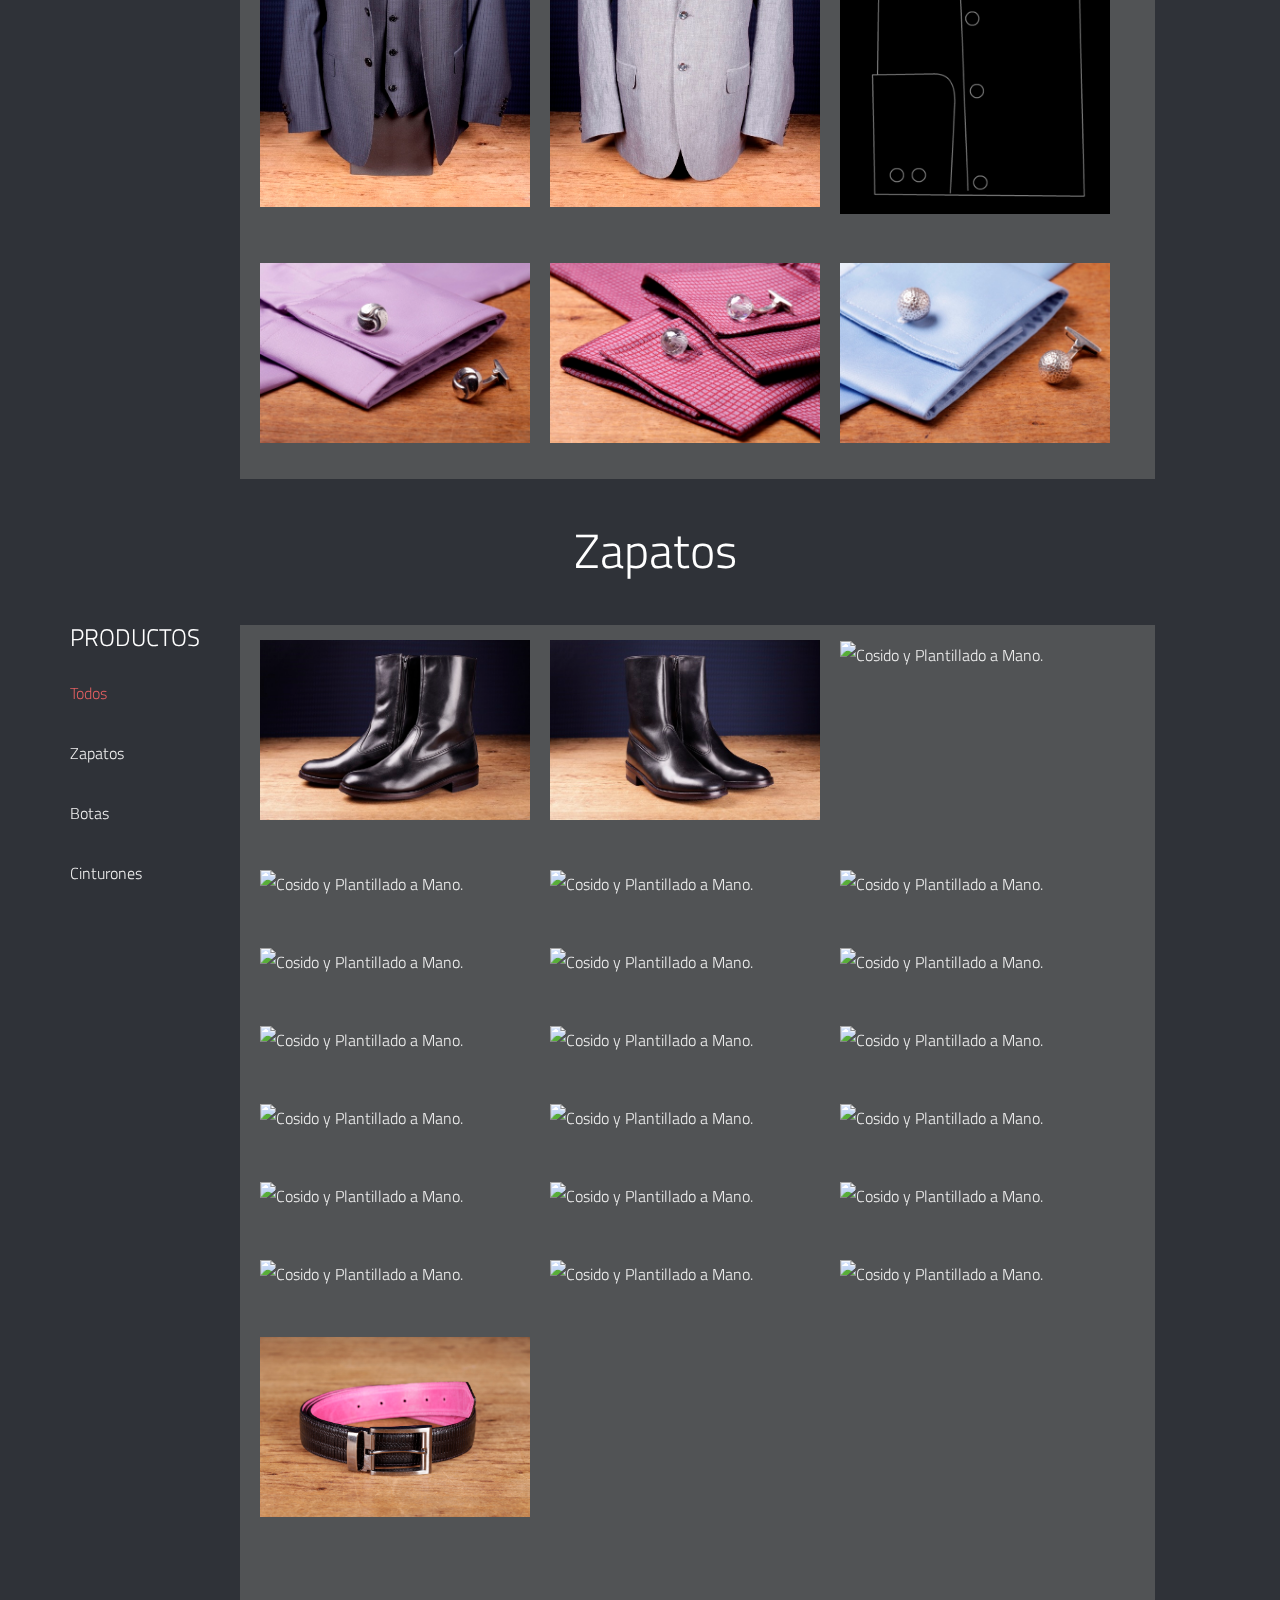
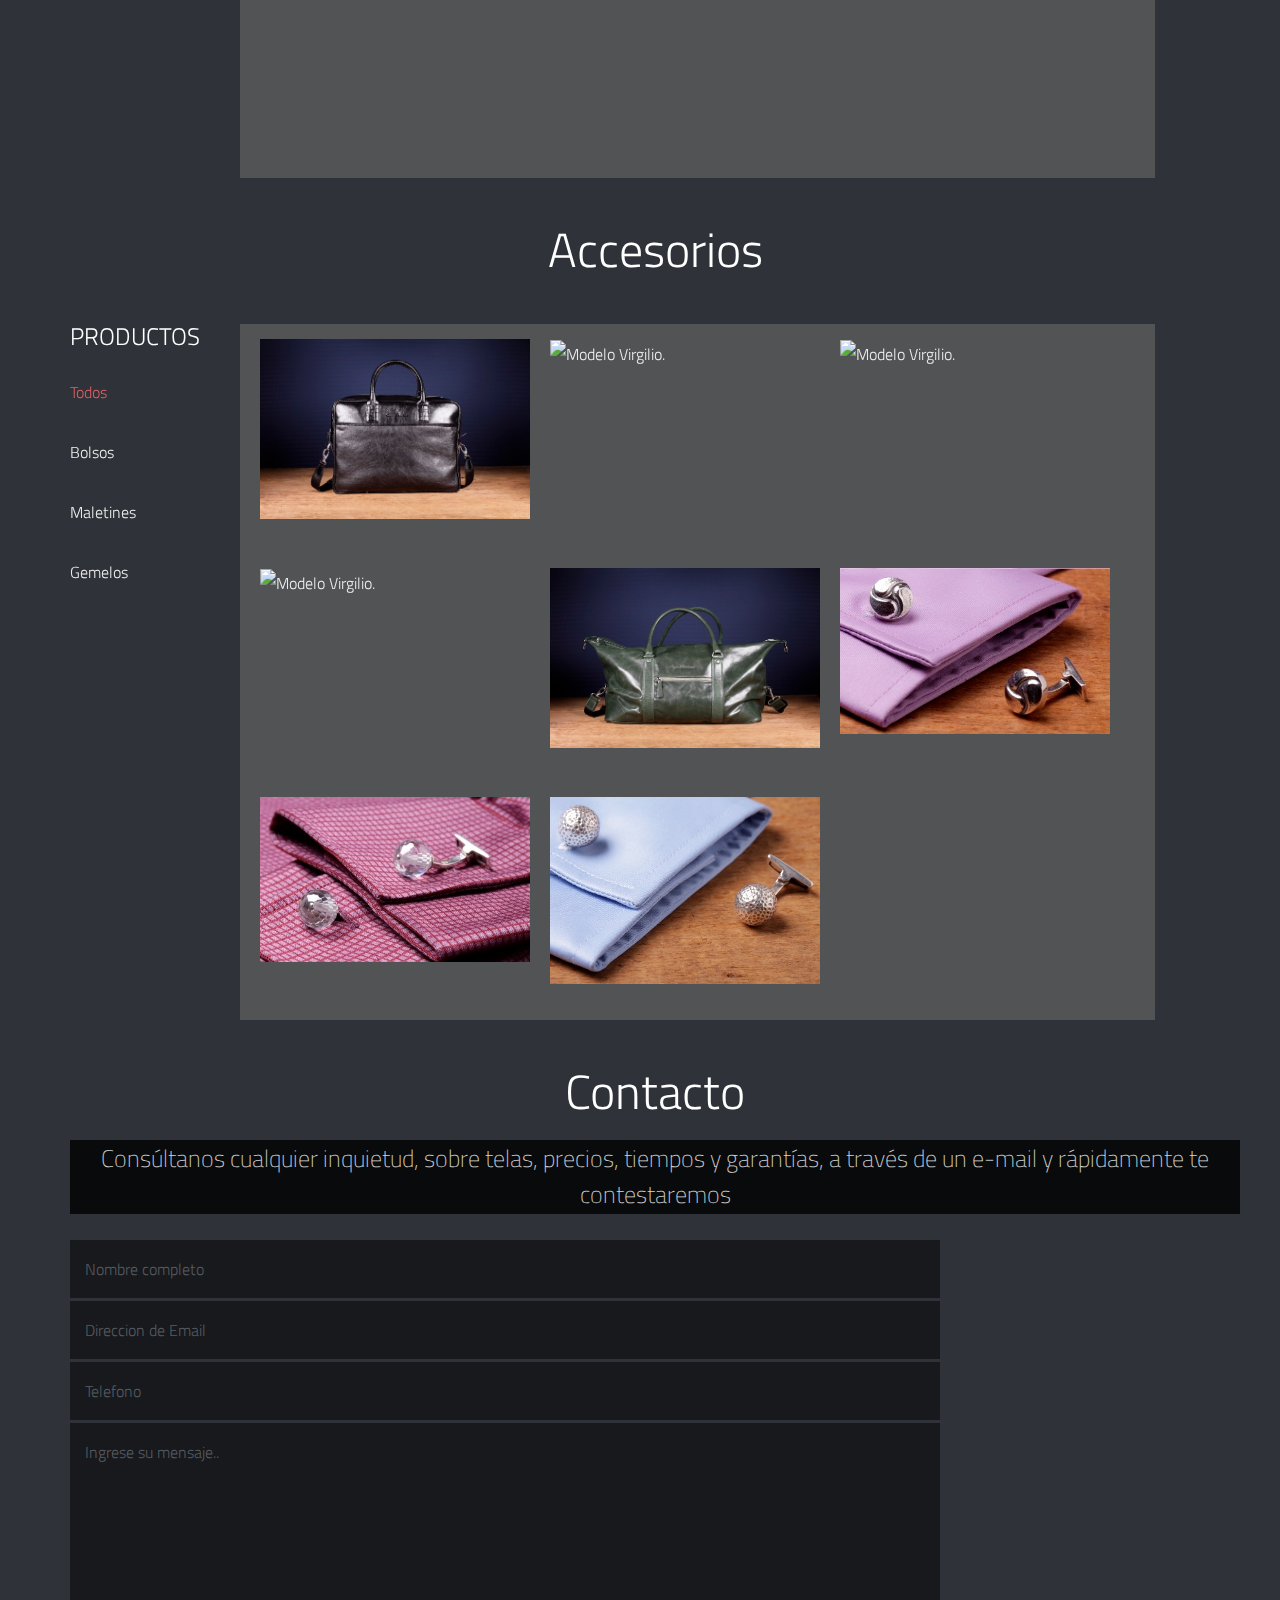
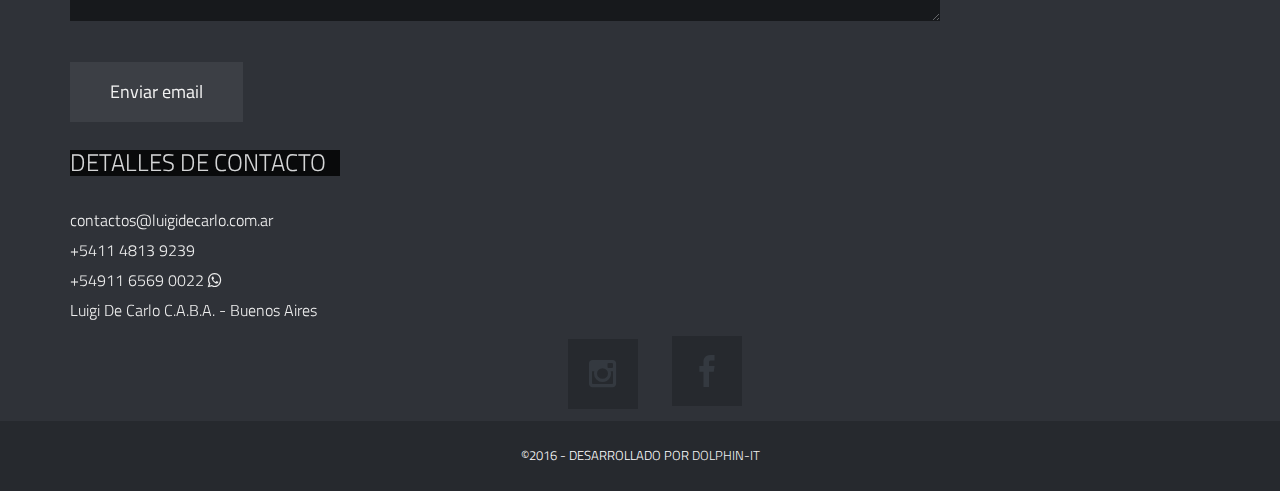
==== commit 3f466e33: "a" ====
--- a/index.html
+++ b/index.html
@@ -760,16 +760,6 @@
                              <!-- Item Project and Filter Name -->
                             <li class="item-thumbs span3 cinturones">
                                 <!-- Fancybox - Gallery Enabled - Title - Full Image -->
-                                <a class="hover-wrap fancybox" data-fancybox-group="gallery" title="" href="_include/img/fatto/full/cinto5-full.jpg">
-                                    <span class="overlay-img"></span>
-                                    <span class="overlay-img-thumb font-icon-plus"></span>
-                                </a>
-                                <!-- Thumb Image and Description -->
-                                <img src="_include/img/fatto/thumbs/cinto5-thumb.jpg" alt="">
-                            </li>
-                             <!-- Item Project and Filter Name -->
-                            <li class="item-thumbs span3 cinturones">
-                                <!-- Fancybox - Gallery Enabled - Title - Full Image -->
                                 <a class="hover-wrap fancybox" data-fancybox-group="gallery" title="" href="_include/img/fatto/full/cinto6-full.jpg">
                                     <span class="overlay-img"></span>
                                     <span class="overlay-img-thumb font-icon-plus"></span>
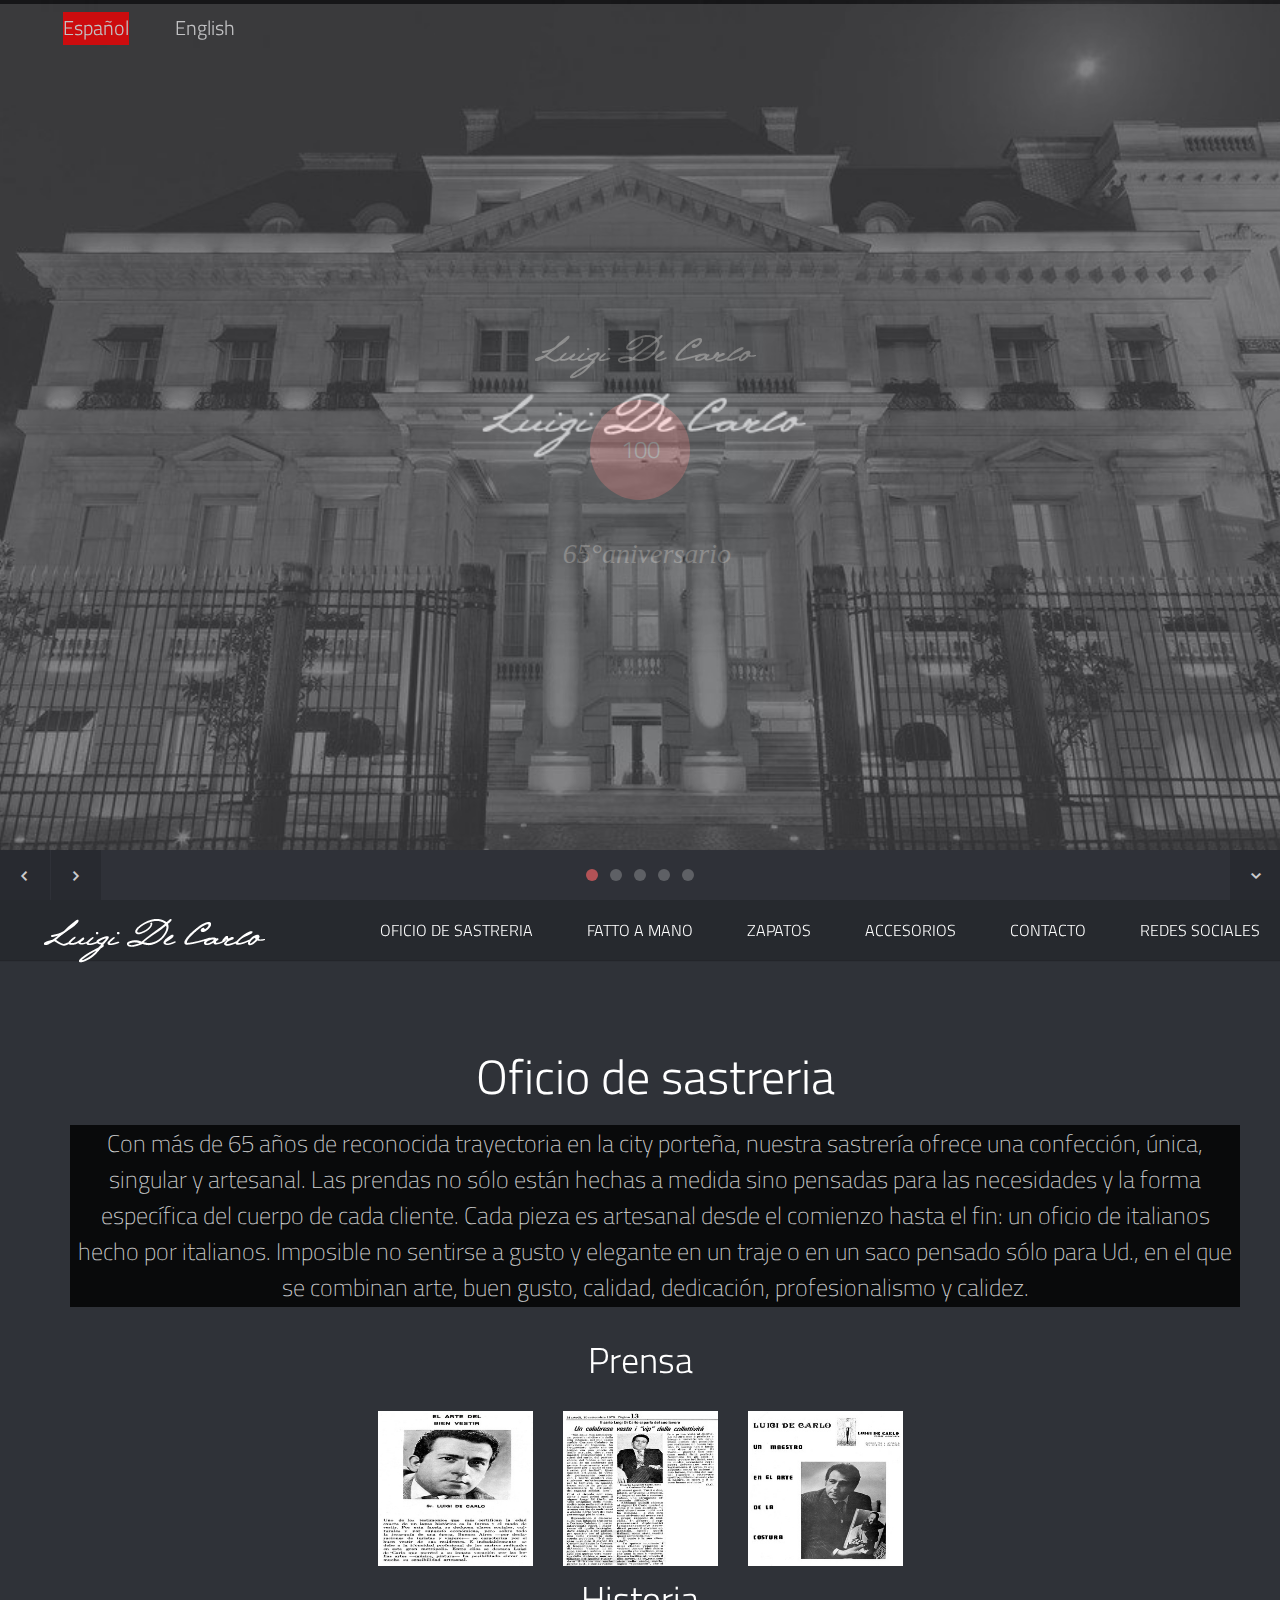
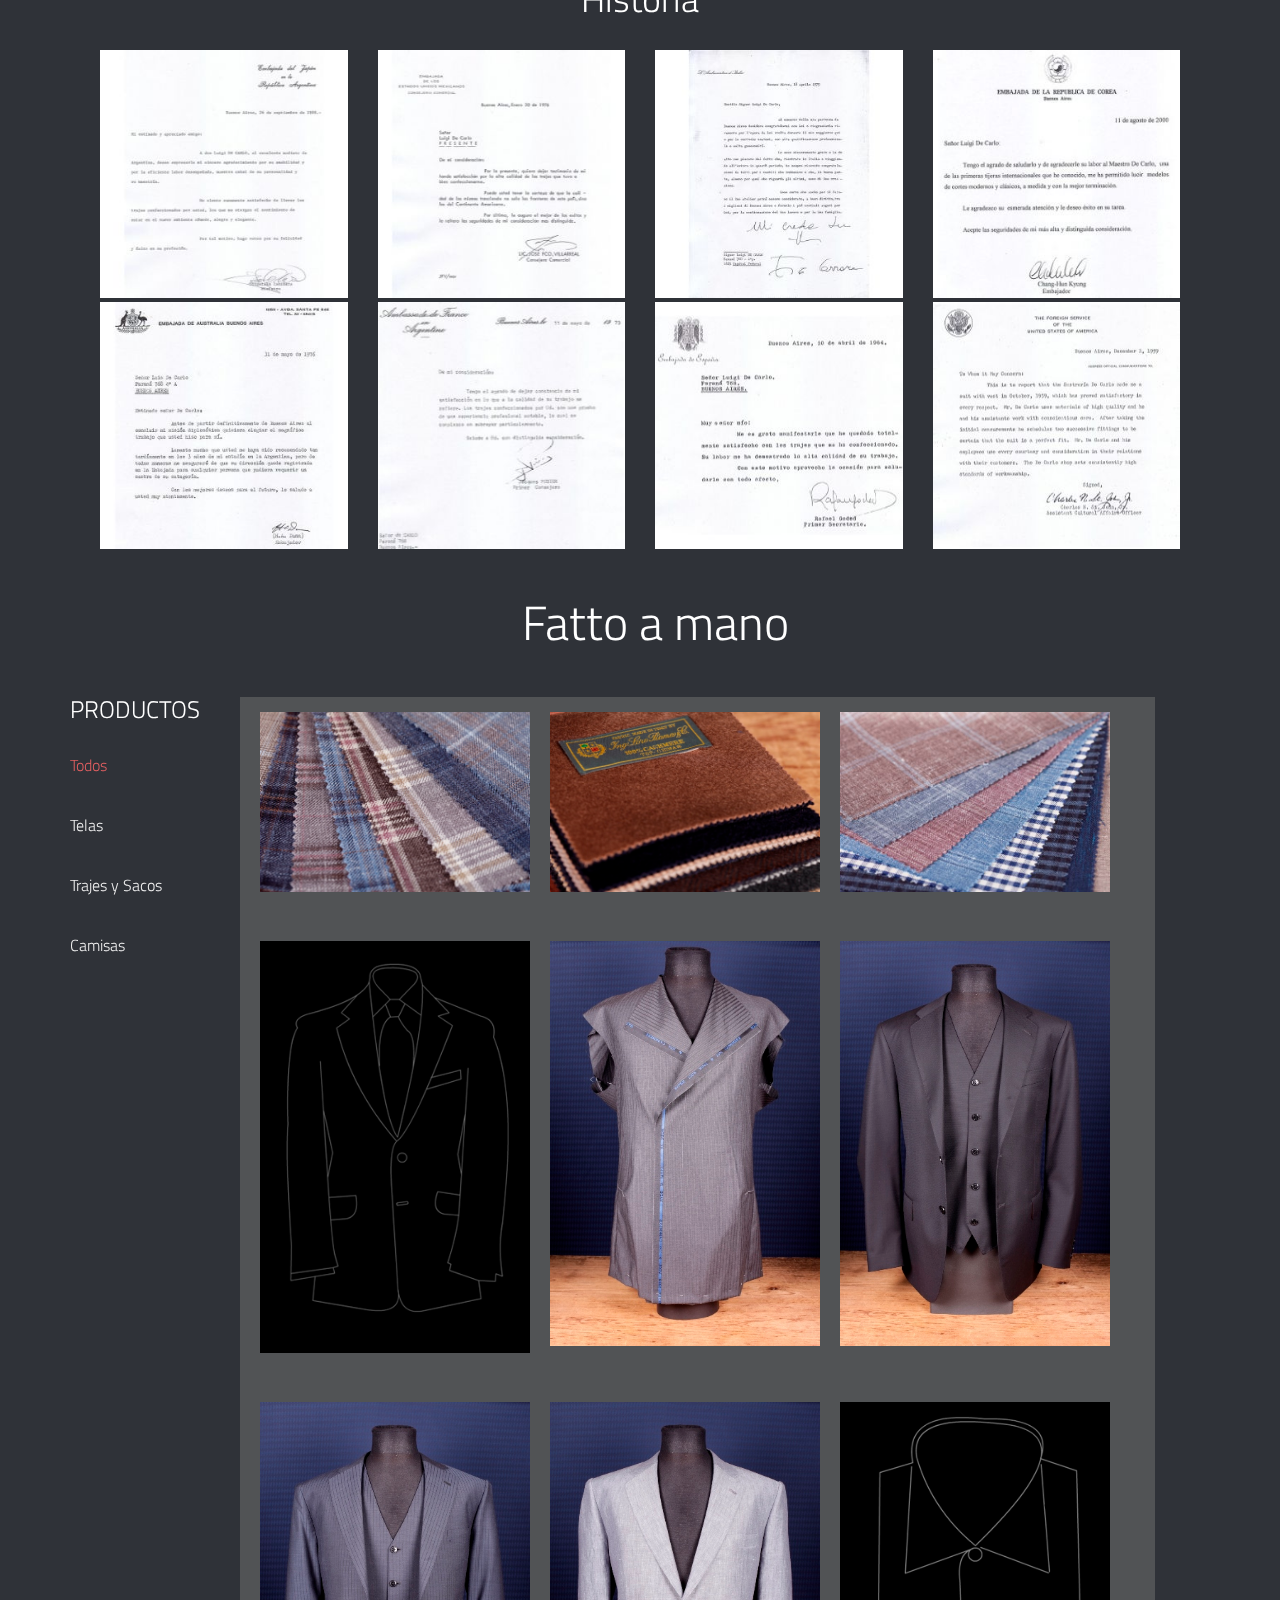
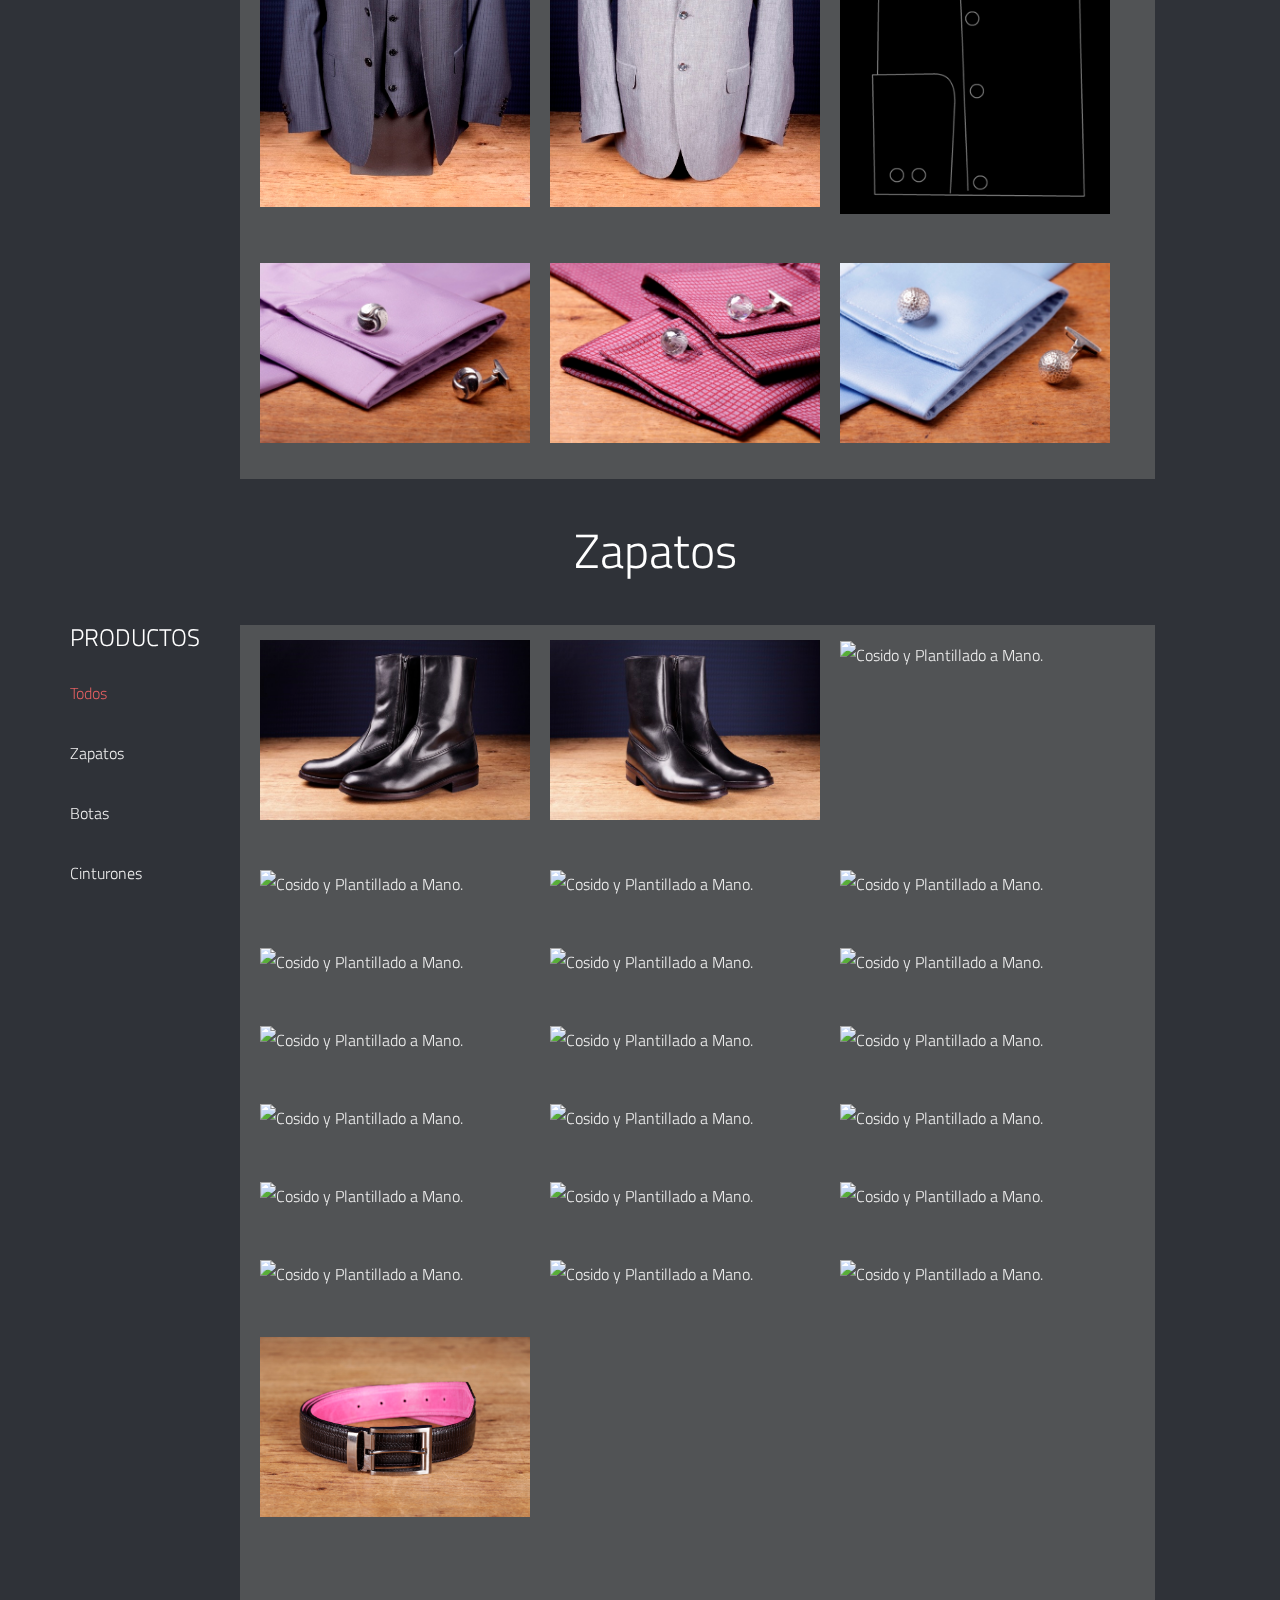
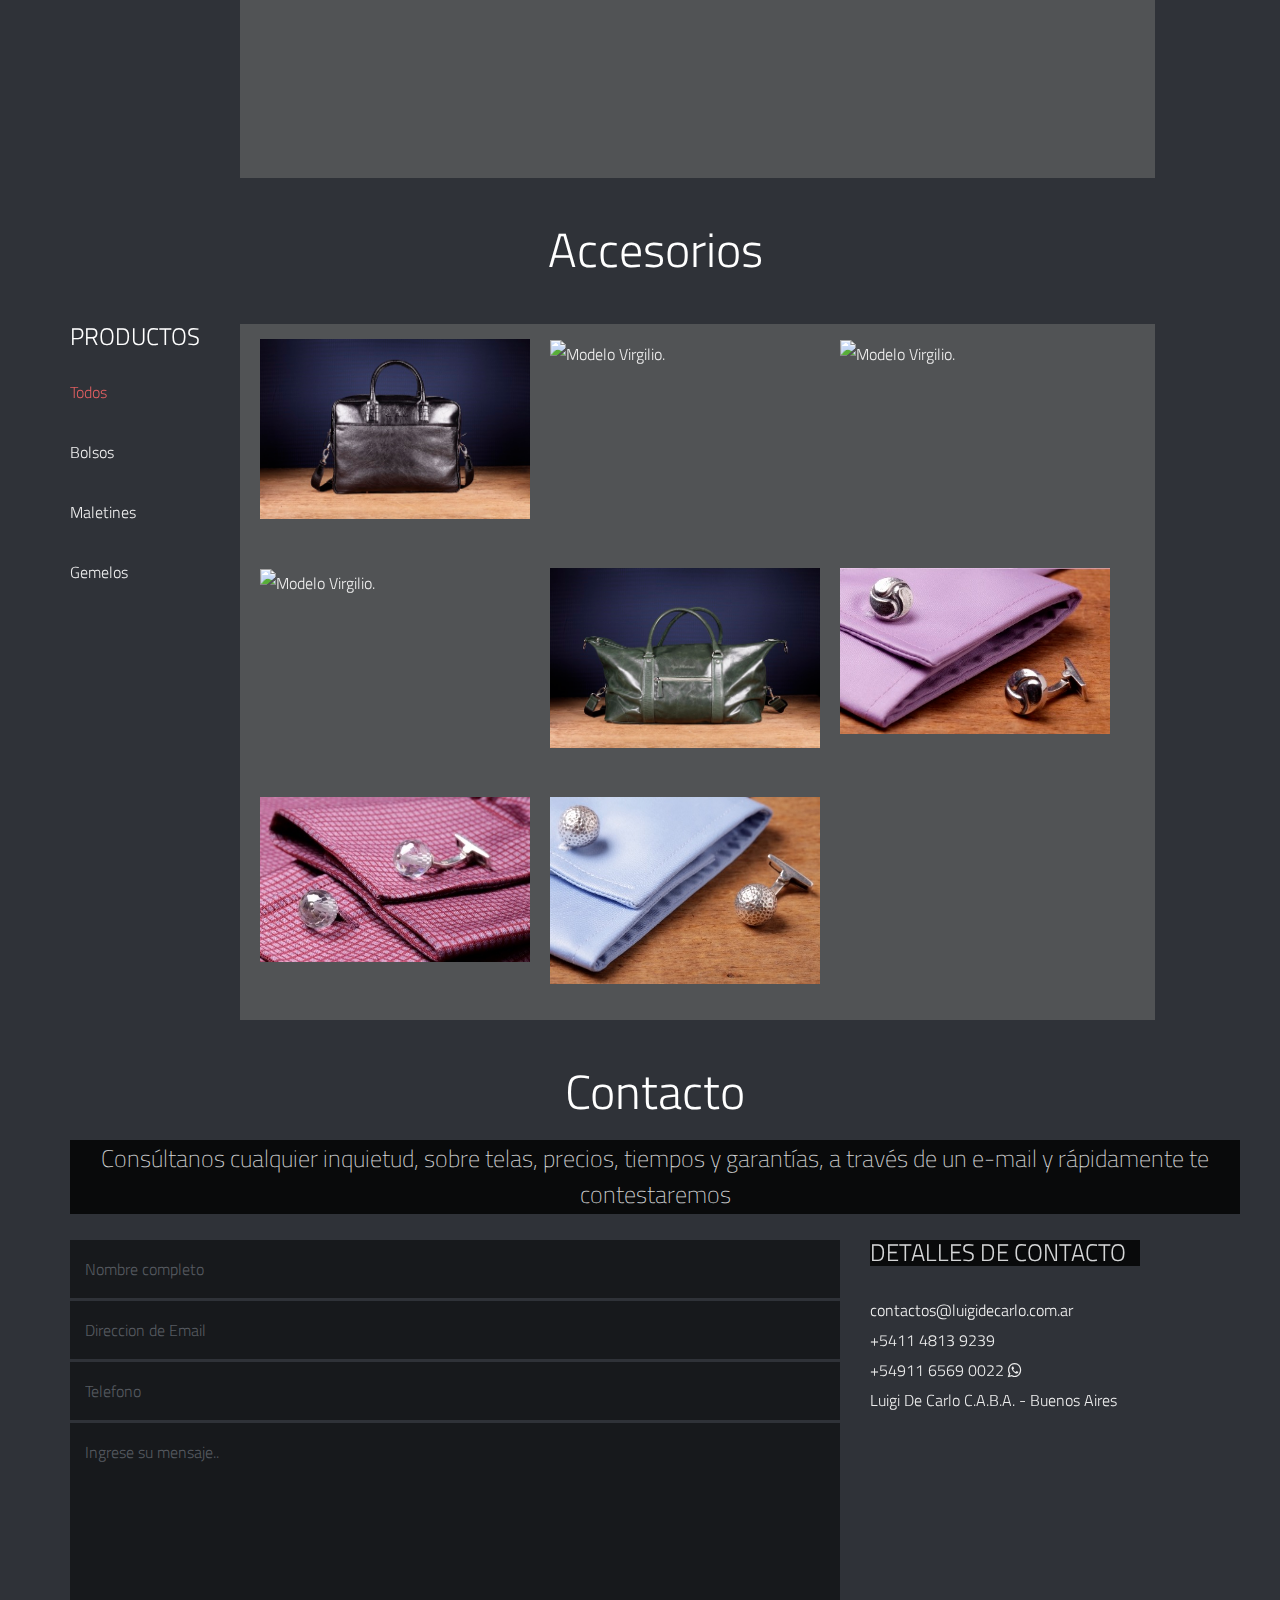
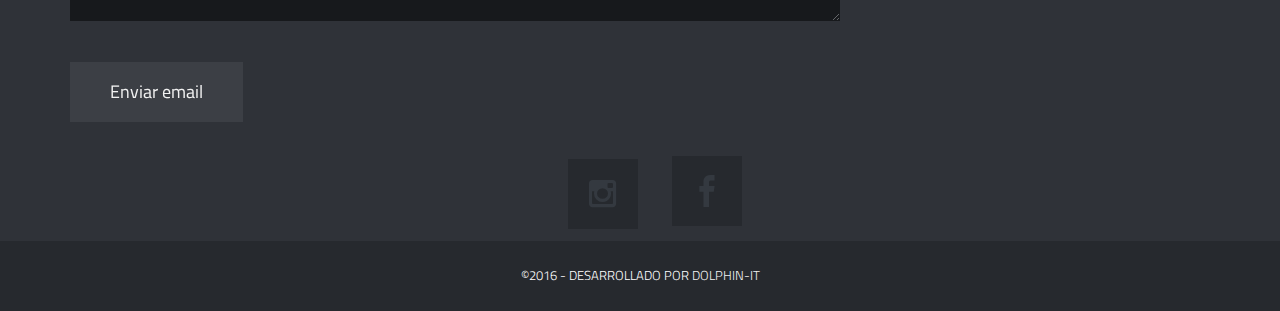
==== commit 55c9f69b: "Ajustes" ====
--- a/index.html
+++ b/index.html
@@ -984,7 +984,7 @@
     
     <!-- Contact Form -->
     <div class="row">
-      <div class="span9">
+      <div class="span8">
           <form id="contact-form" class="contact-form" action="#">
               <p class="contact-name">
                 <input id="contact_name" type="text" placeholder="Nombre completo" value="" name="name" />
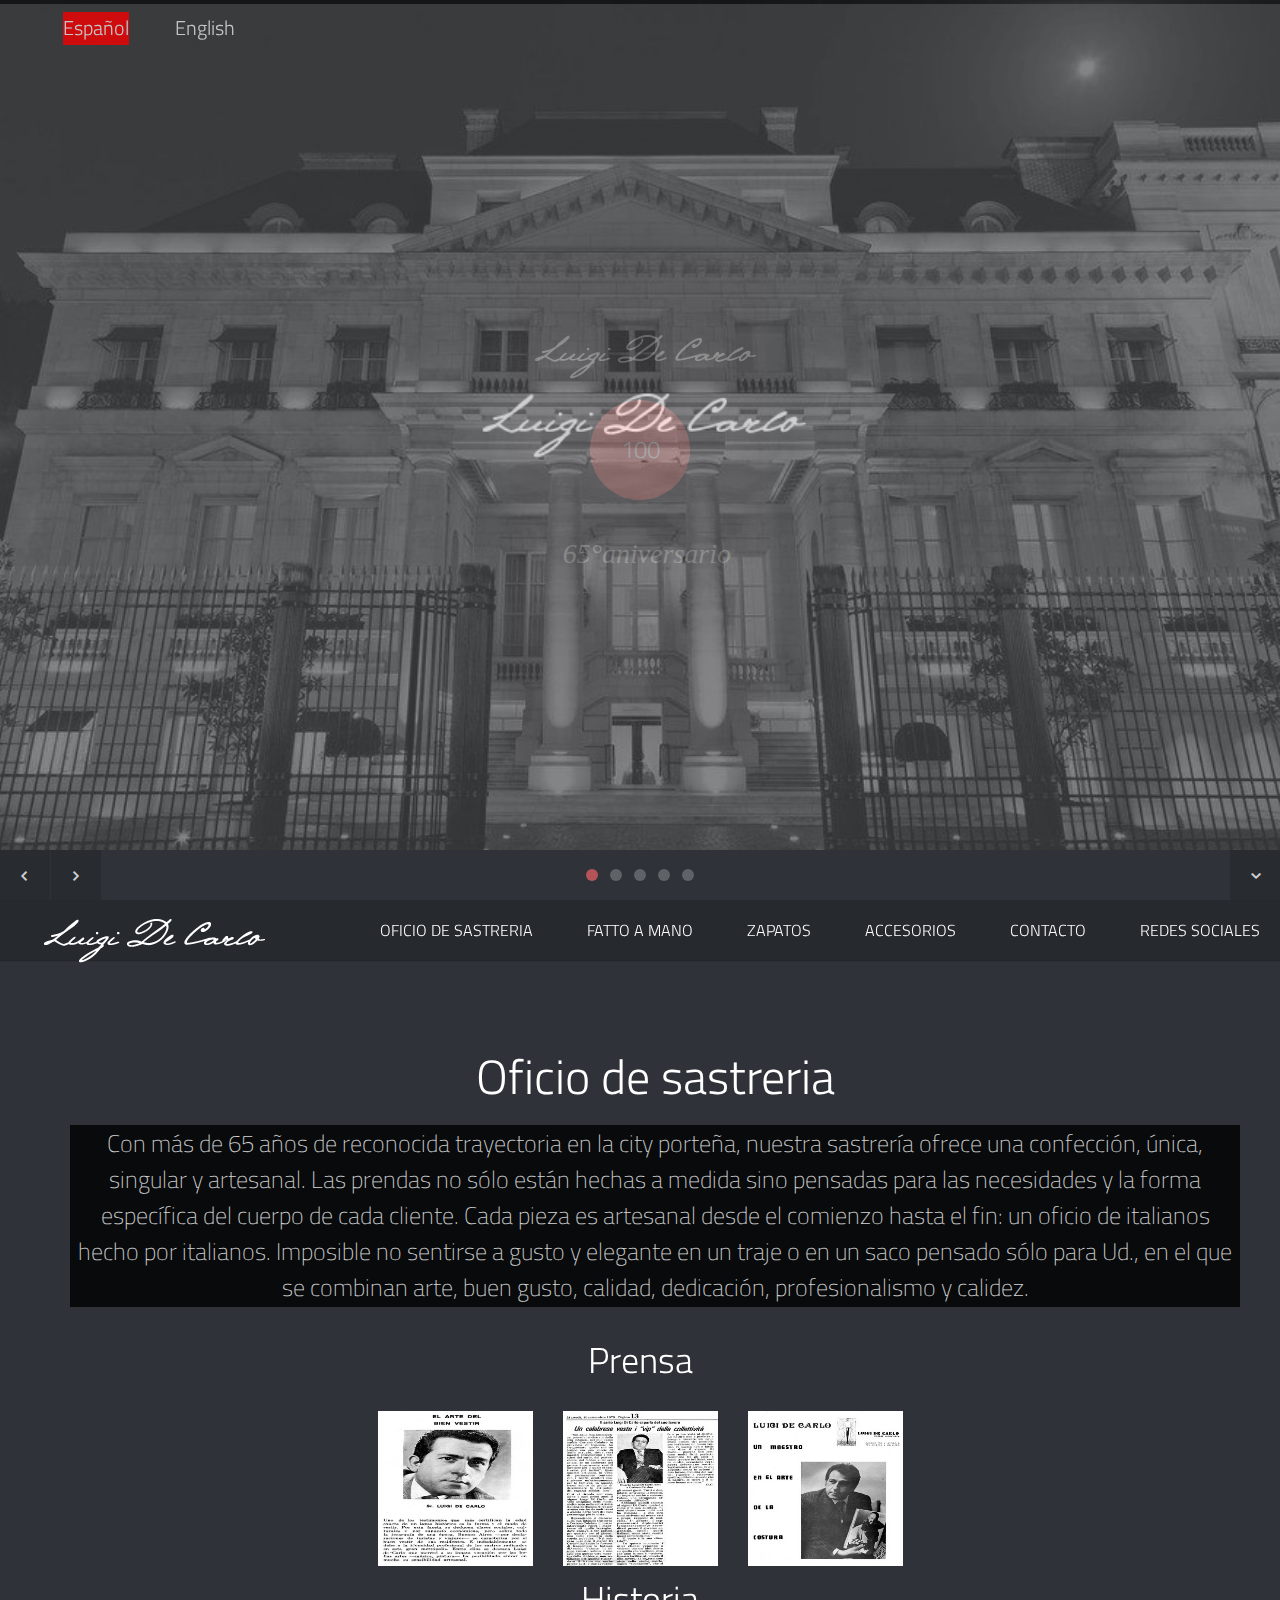
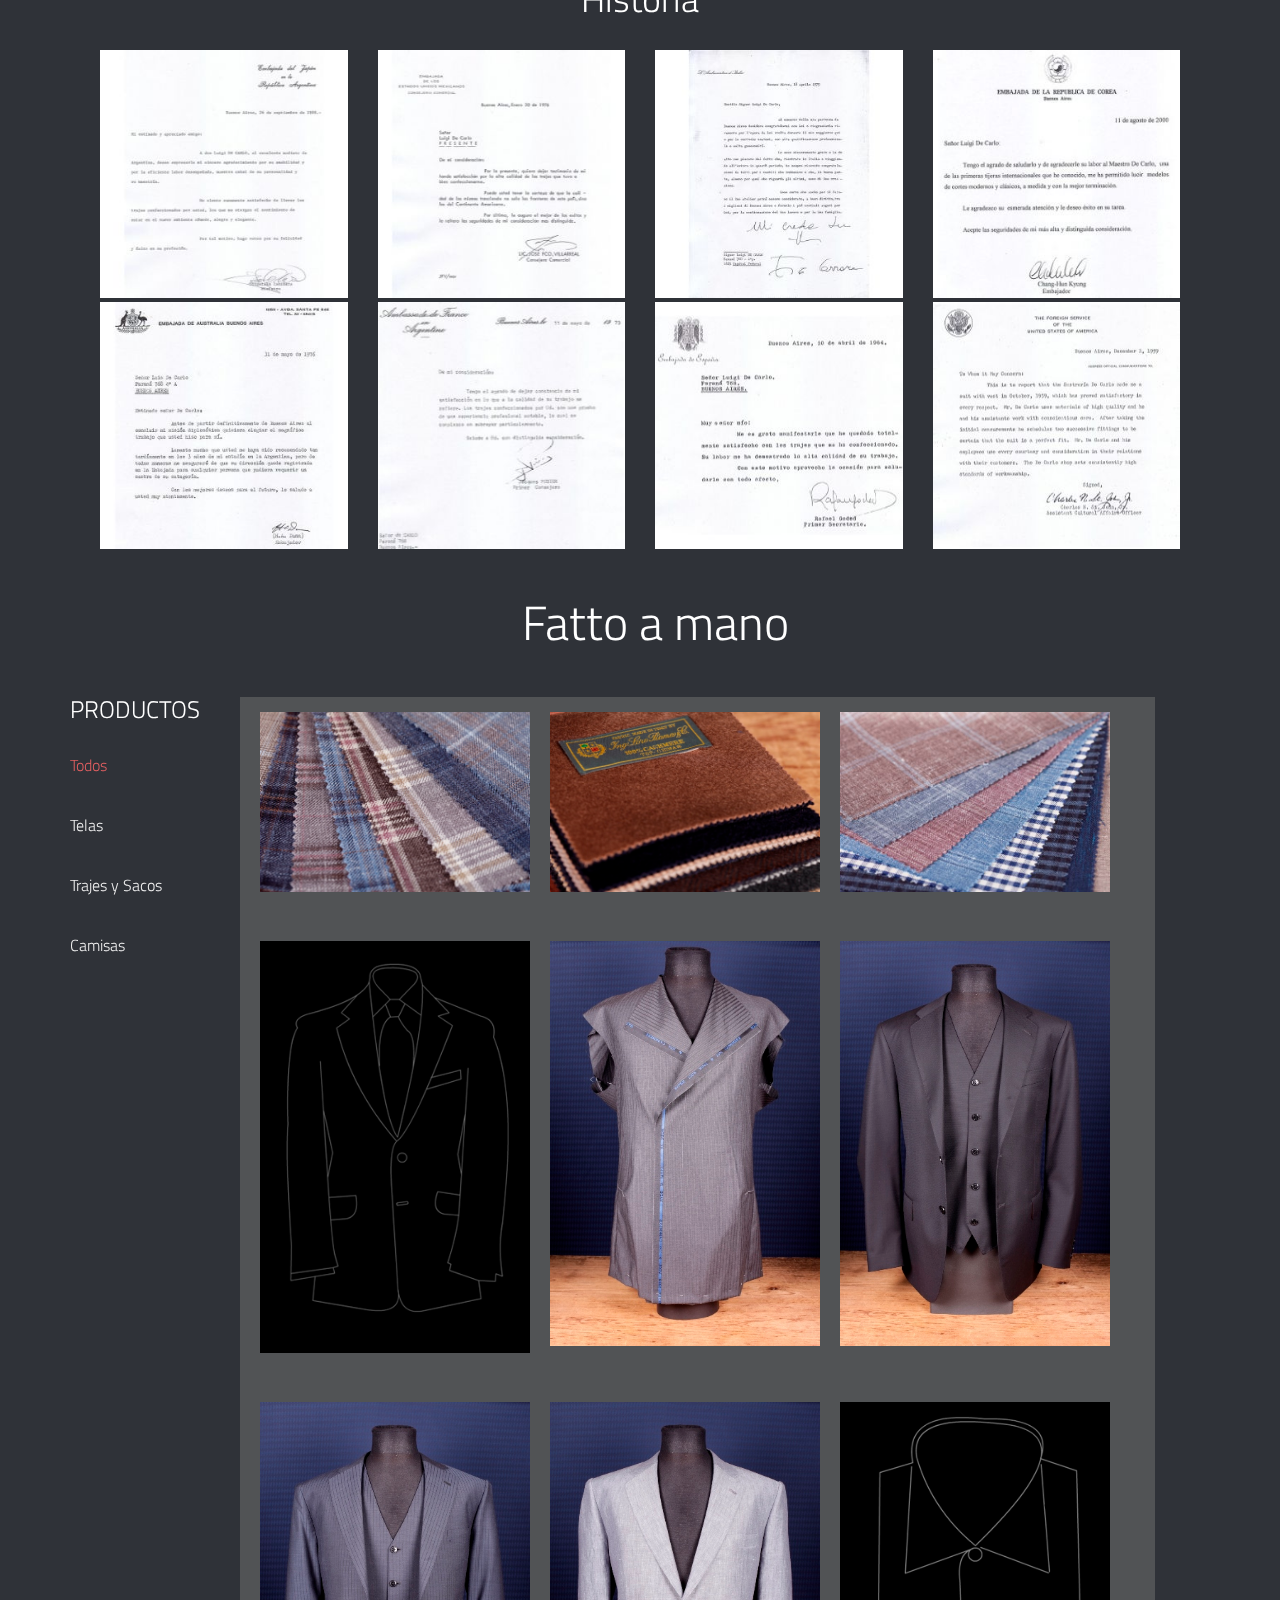
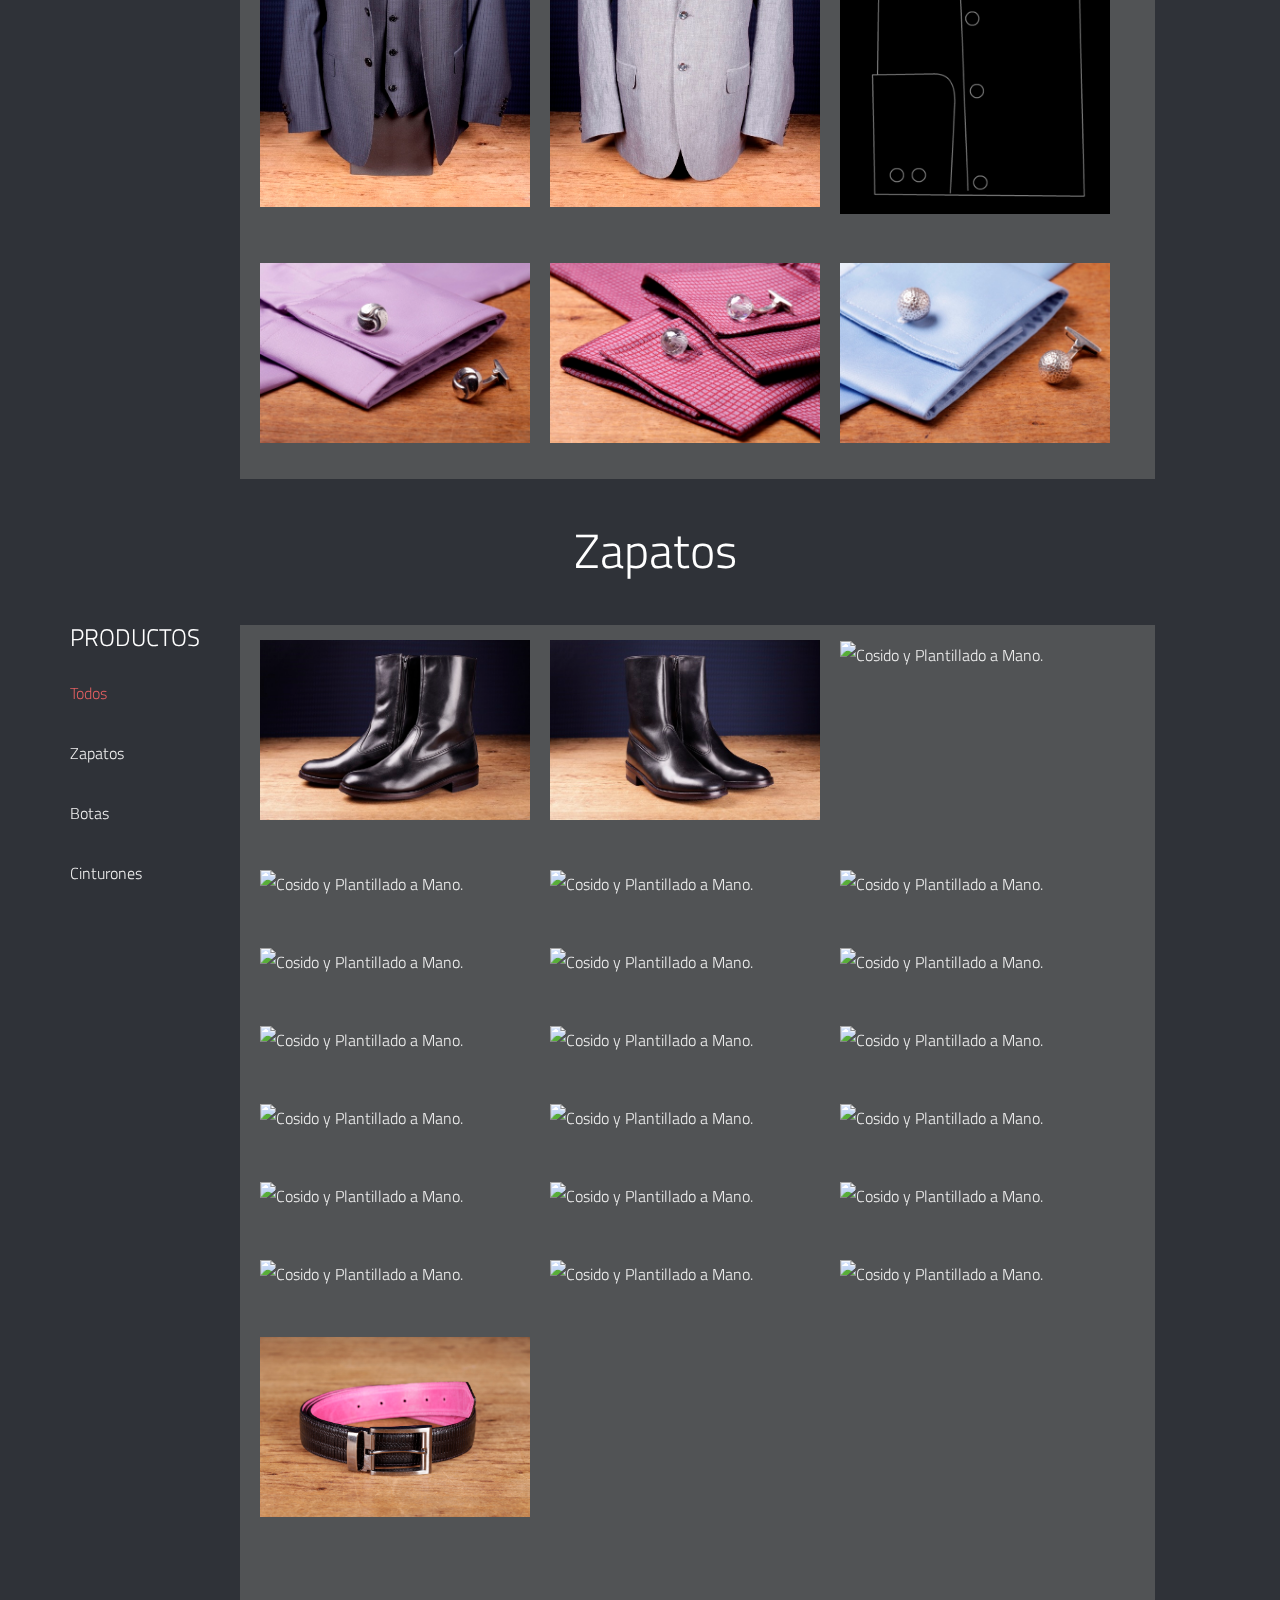
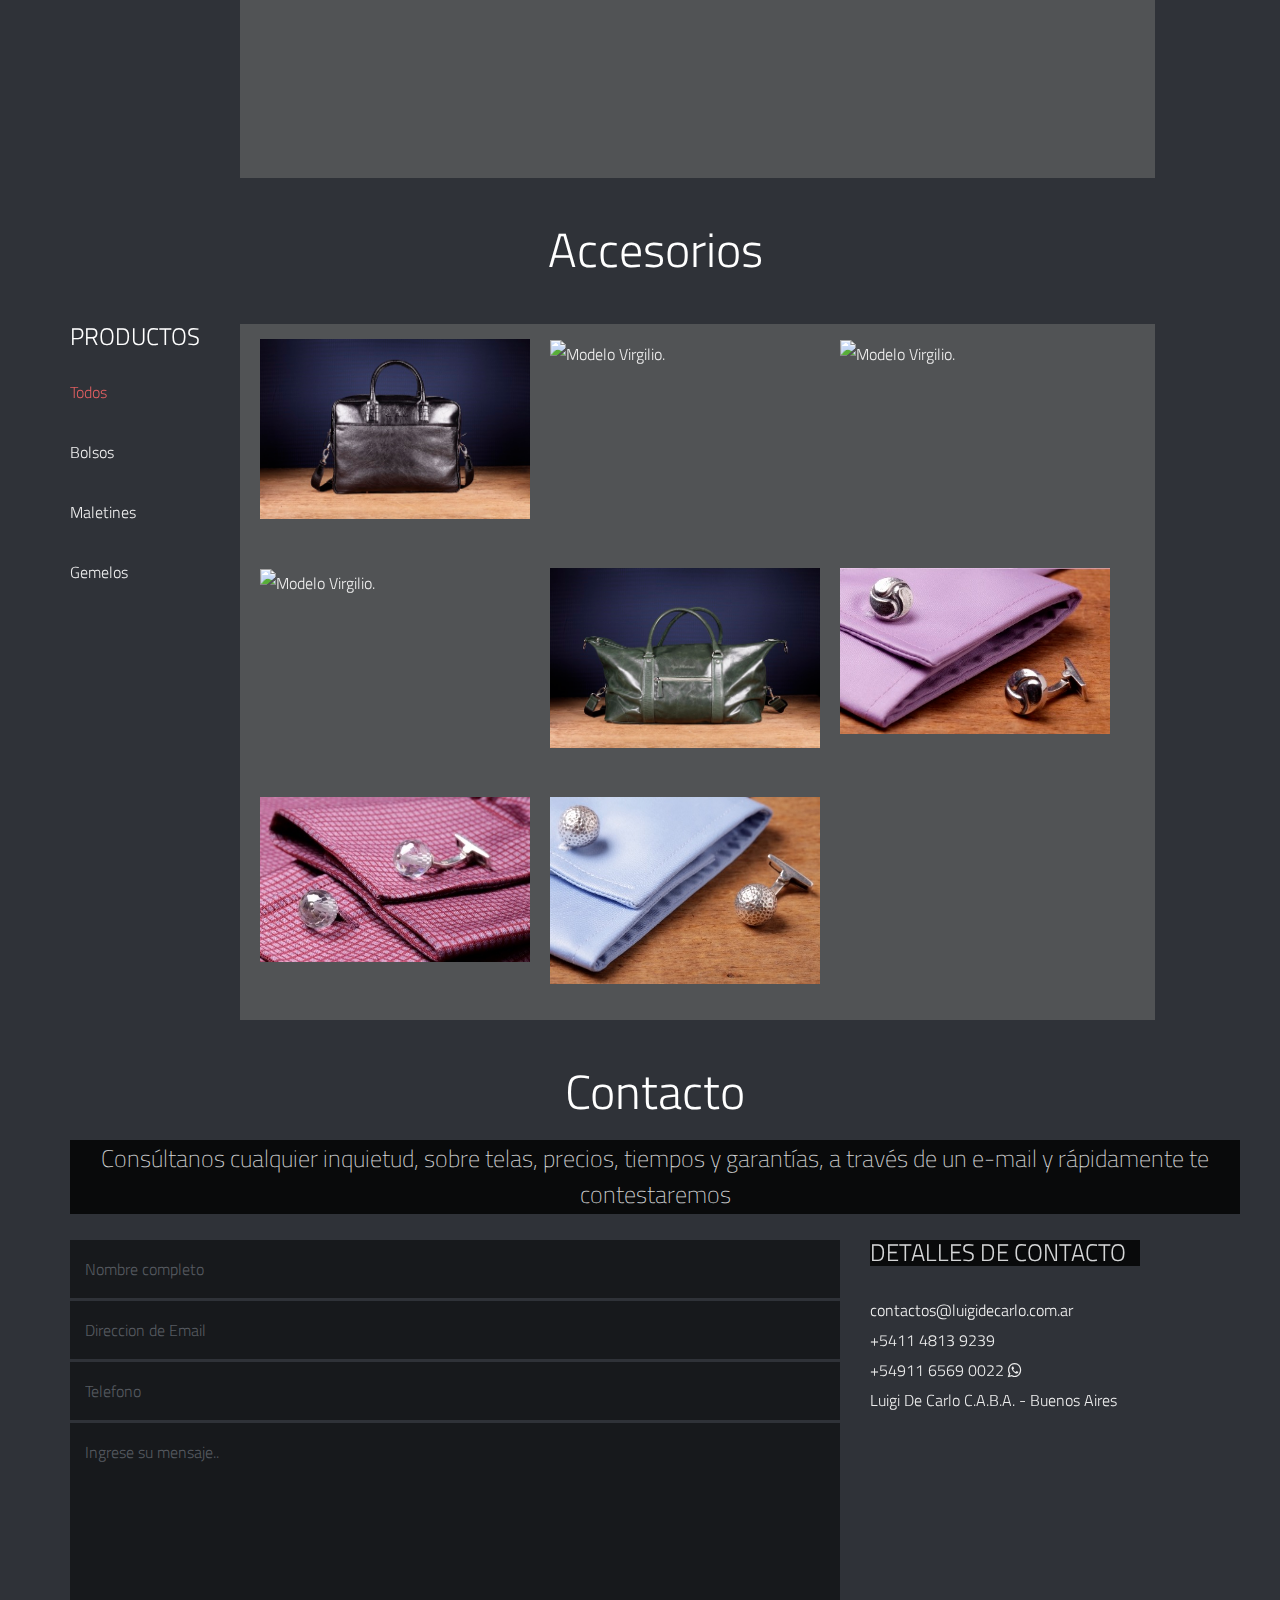
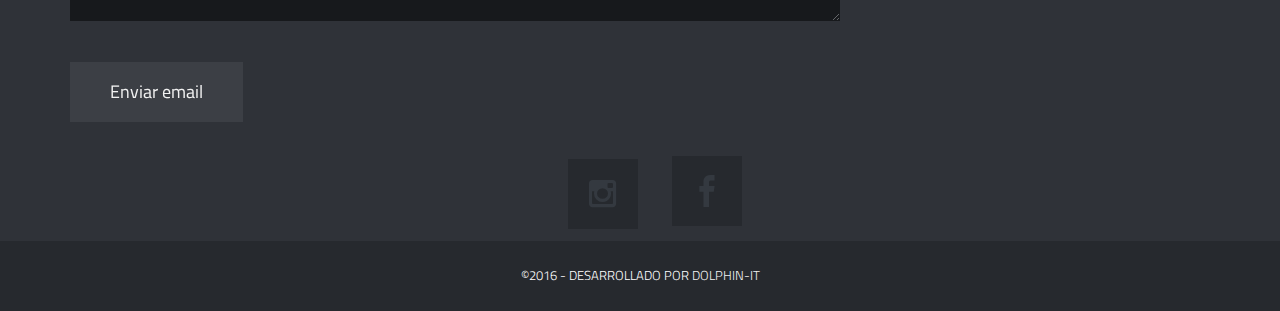
==== commit 2337d920: "a" ====
--- a/index.html
+++ b/index.html
@@ -911,7 +911,7 @@
                             <!-- Item Project and Filter Name -->
                             <li class="item-thumbs span3 bolsos">
                                 <!-- Fancybox - Gallery Enabled - Title - Full Image -->
-                                <a class="hover-wrap fancybox" data-fancybox-group="gallery" title="Bolso de cuero" href="_include/img/fatto/full/bolso5-full.JPG">
+                                <a class="hover-wrap fancybox" data-fancybox-group="gallery" title="Bolso de cuero" href="_include/img/fatto/full/bolso5-full.jpg">
                                     <span class="overlay-img"></span>
                                     <span class="overlay-img-thumb font-icon-plus"></span>
                                 </a>
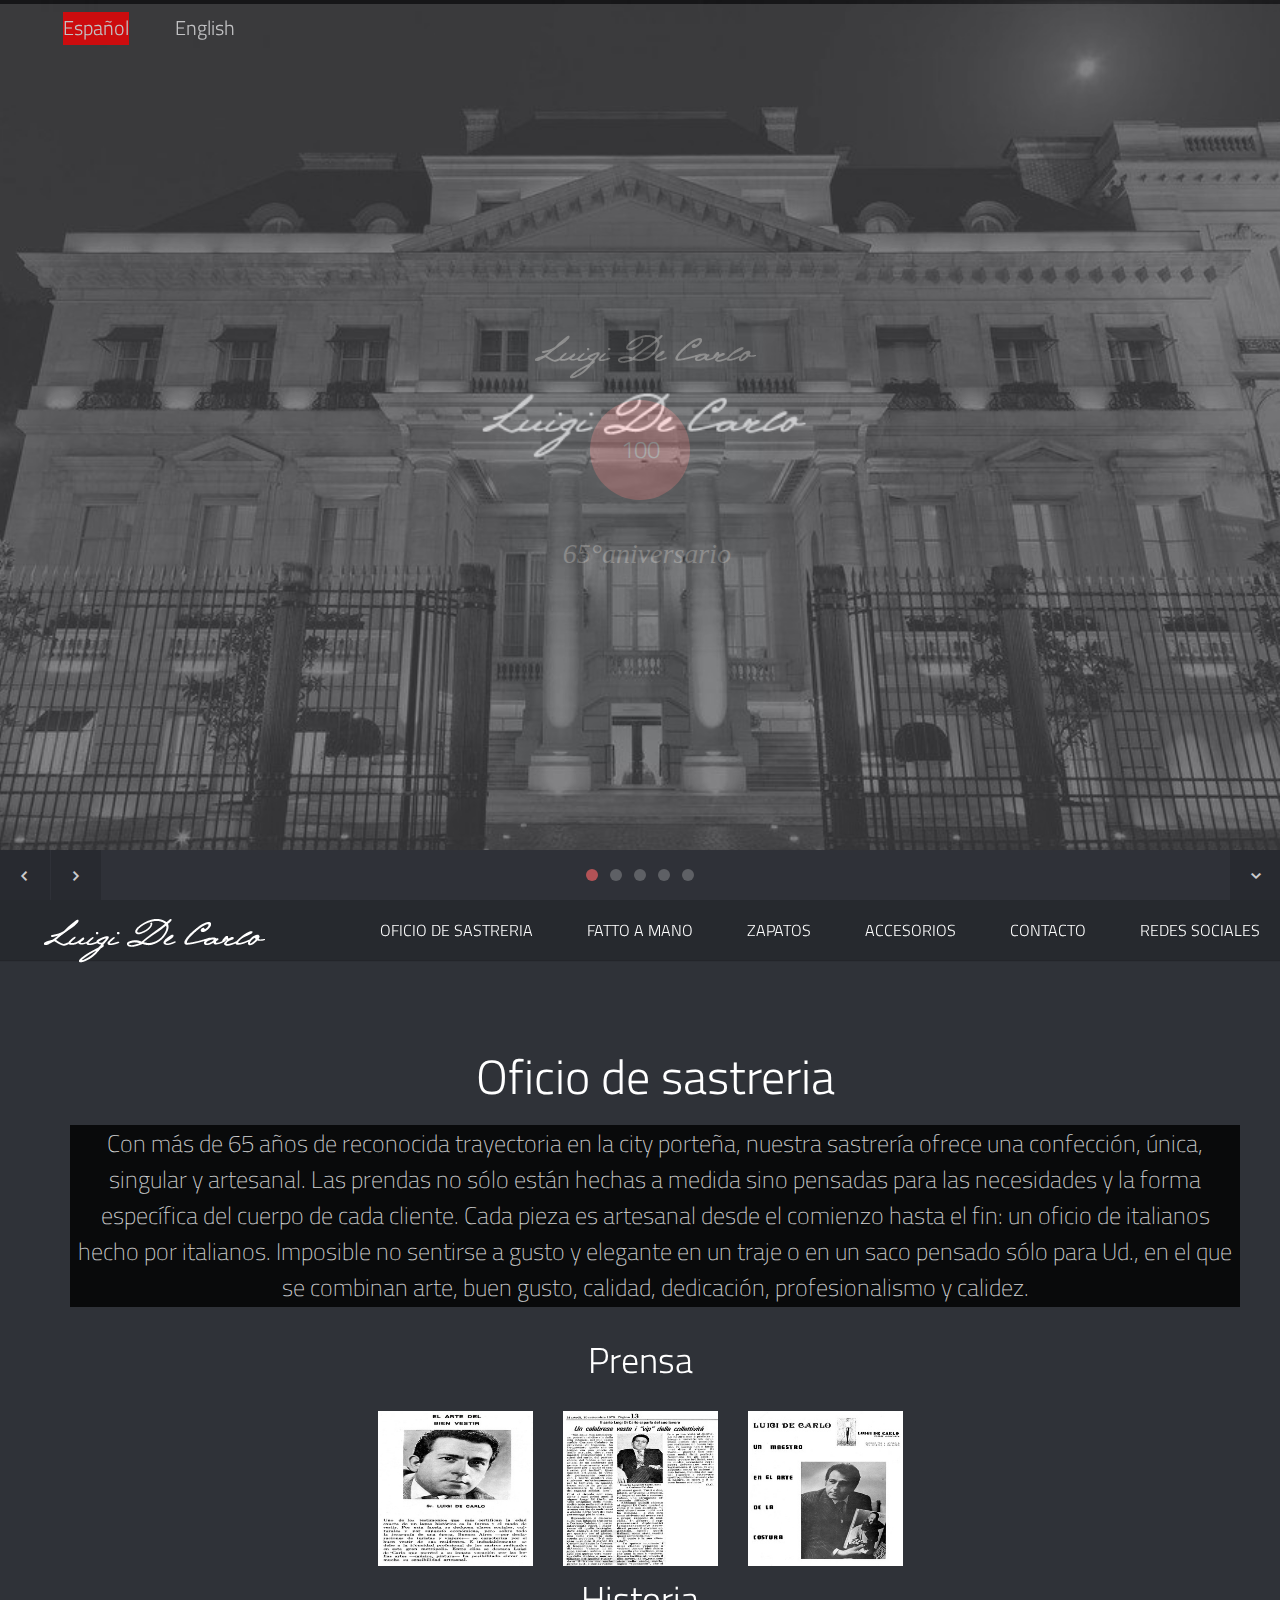
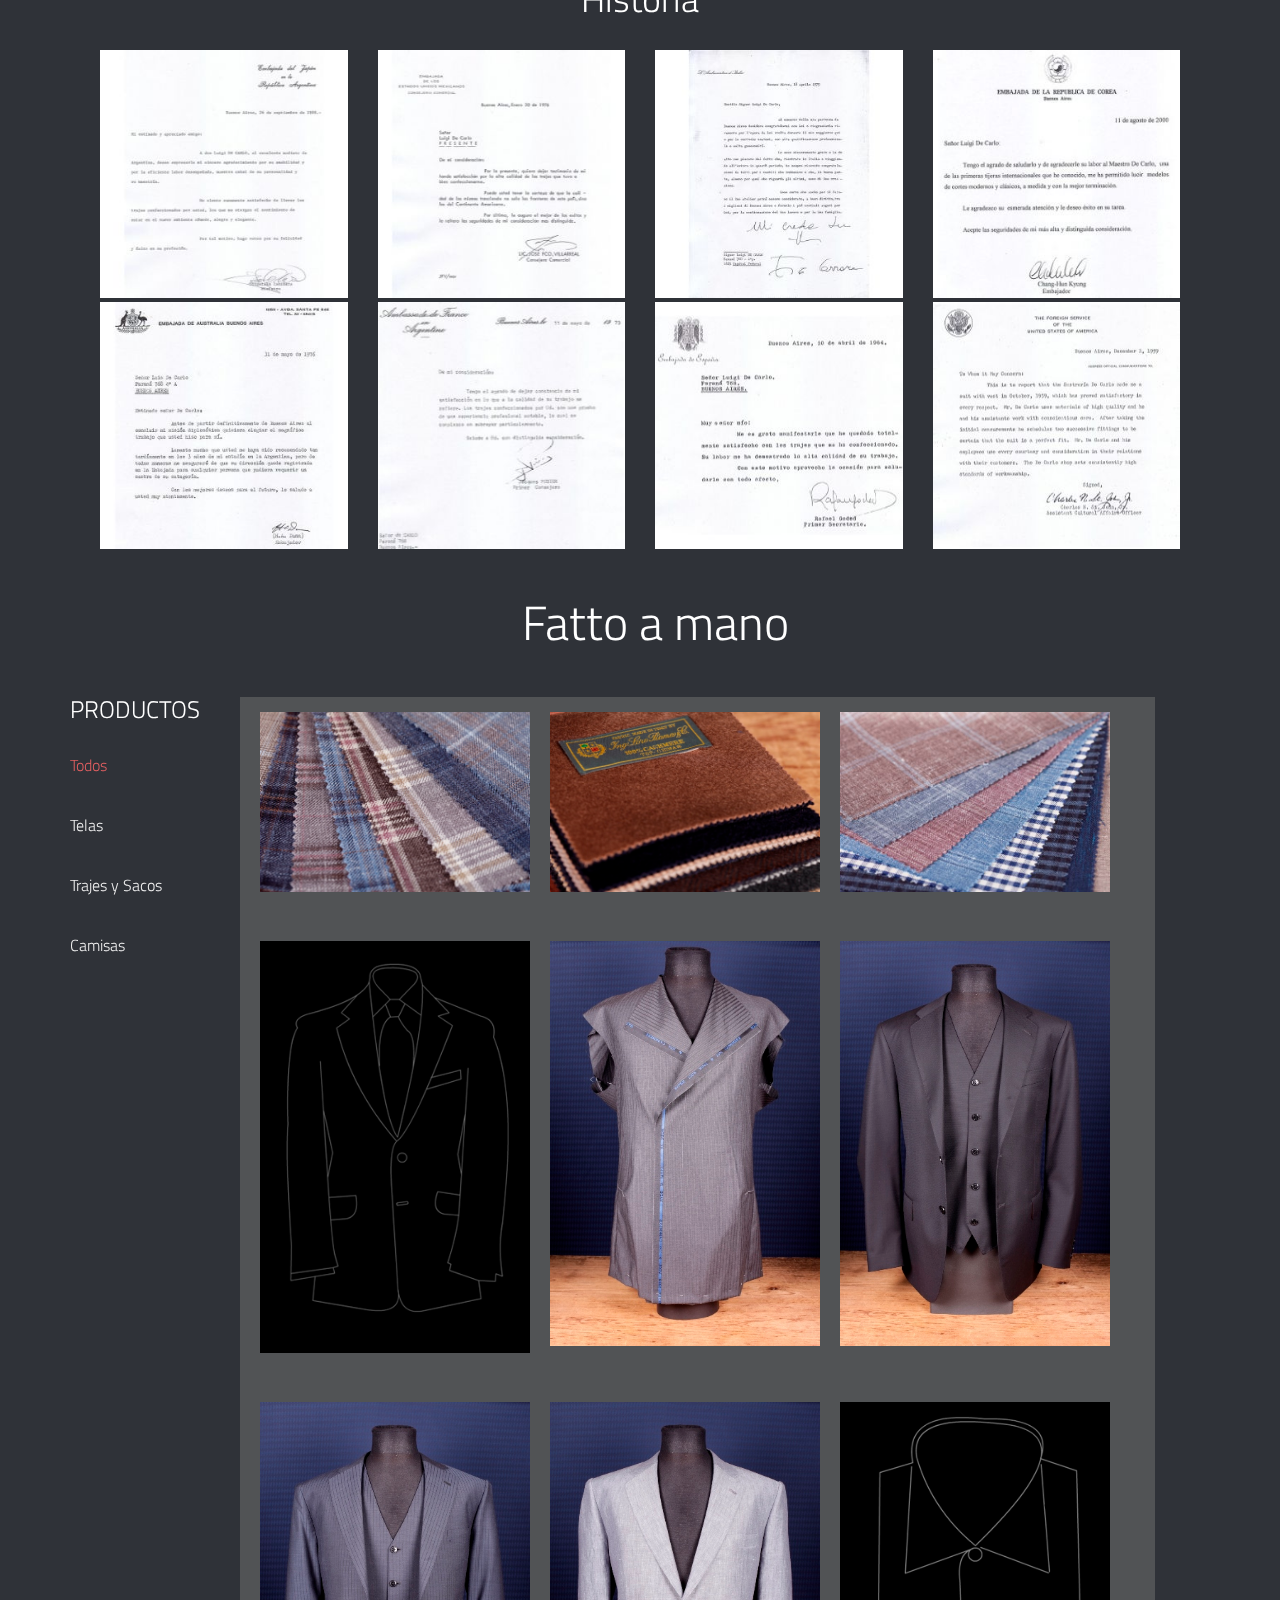
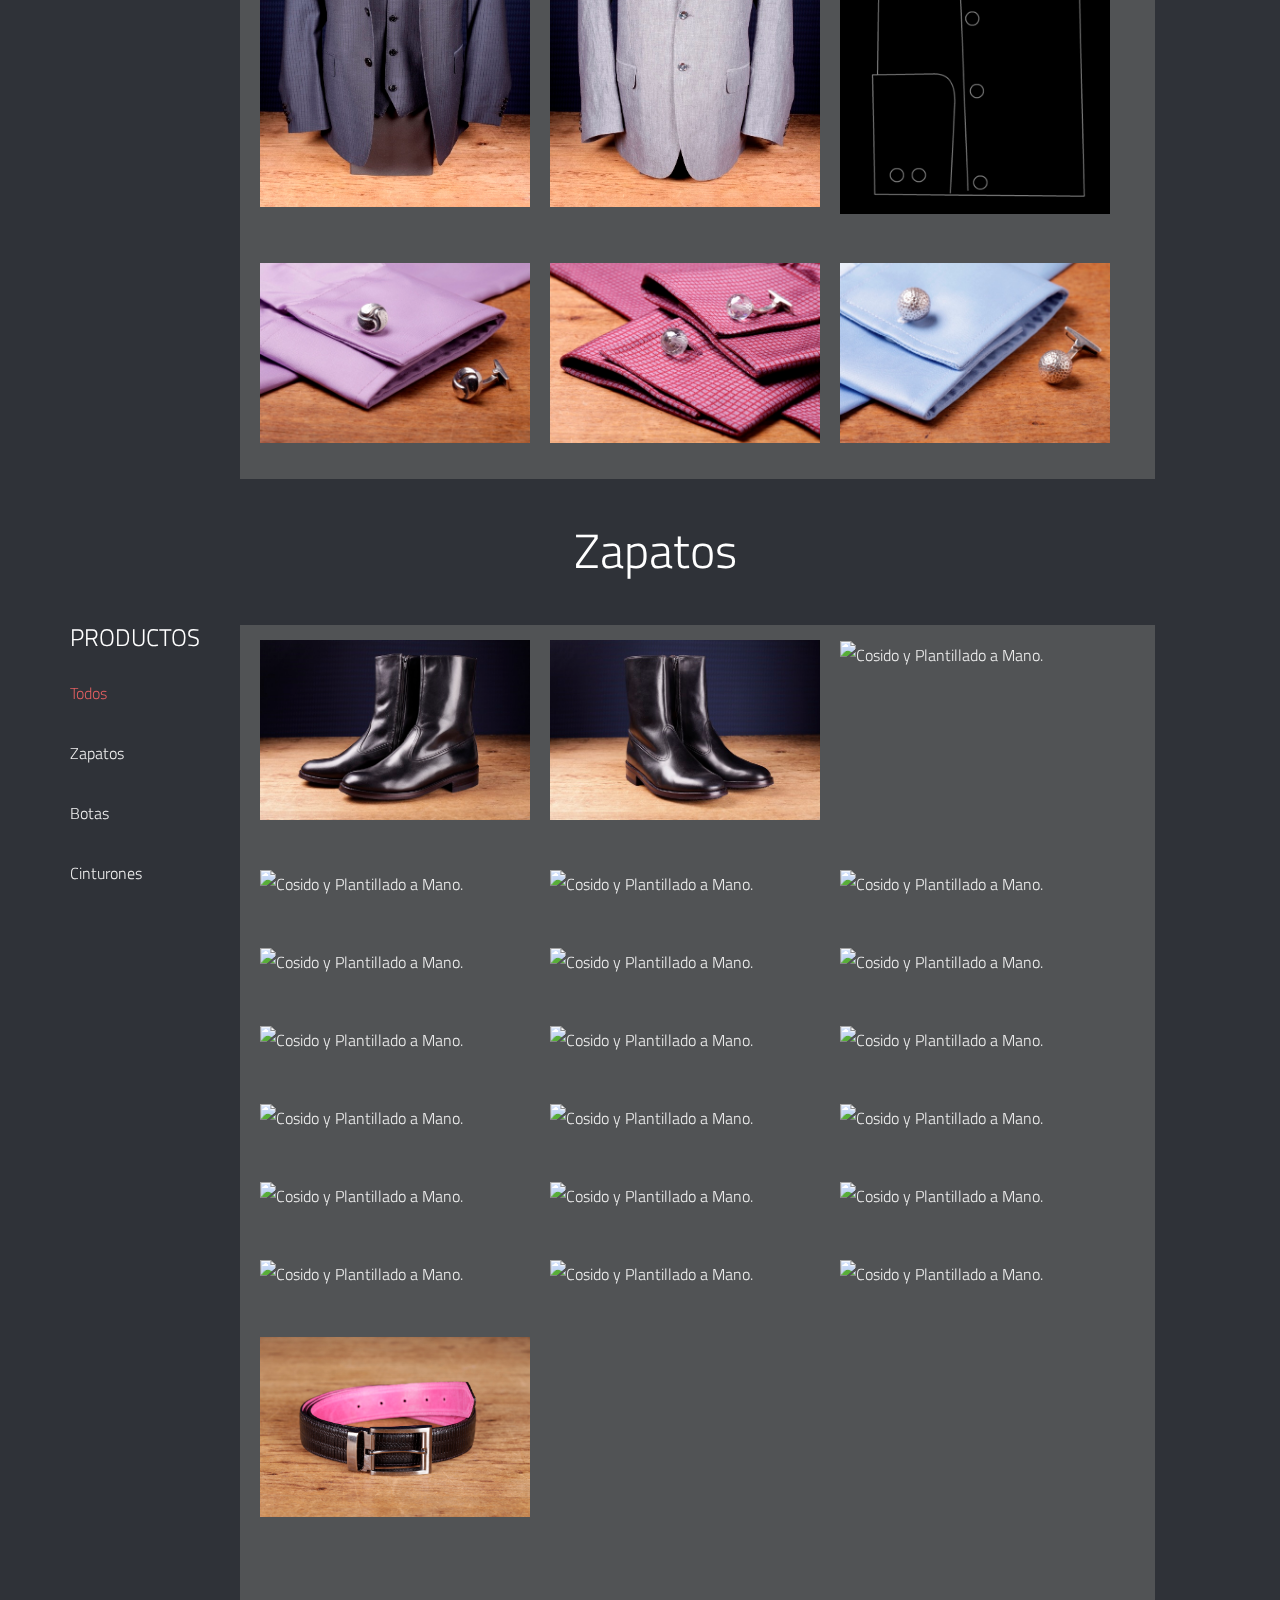
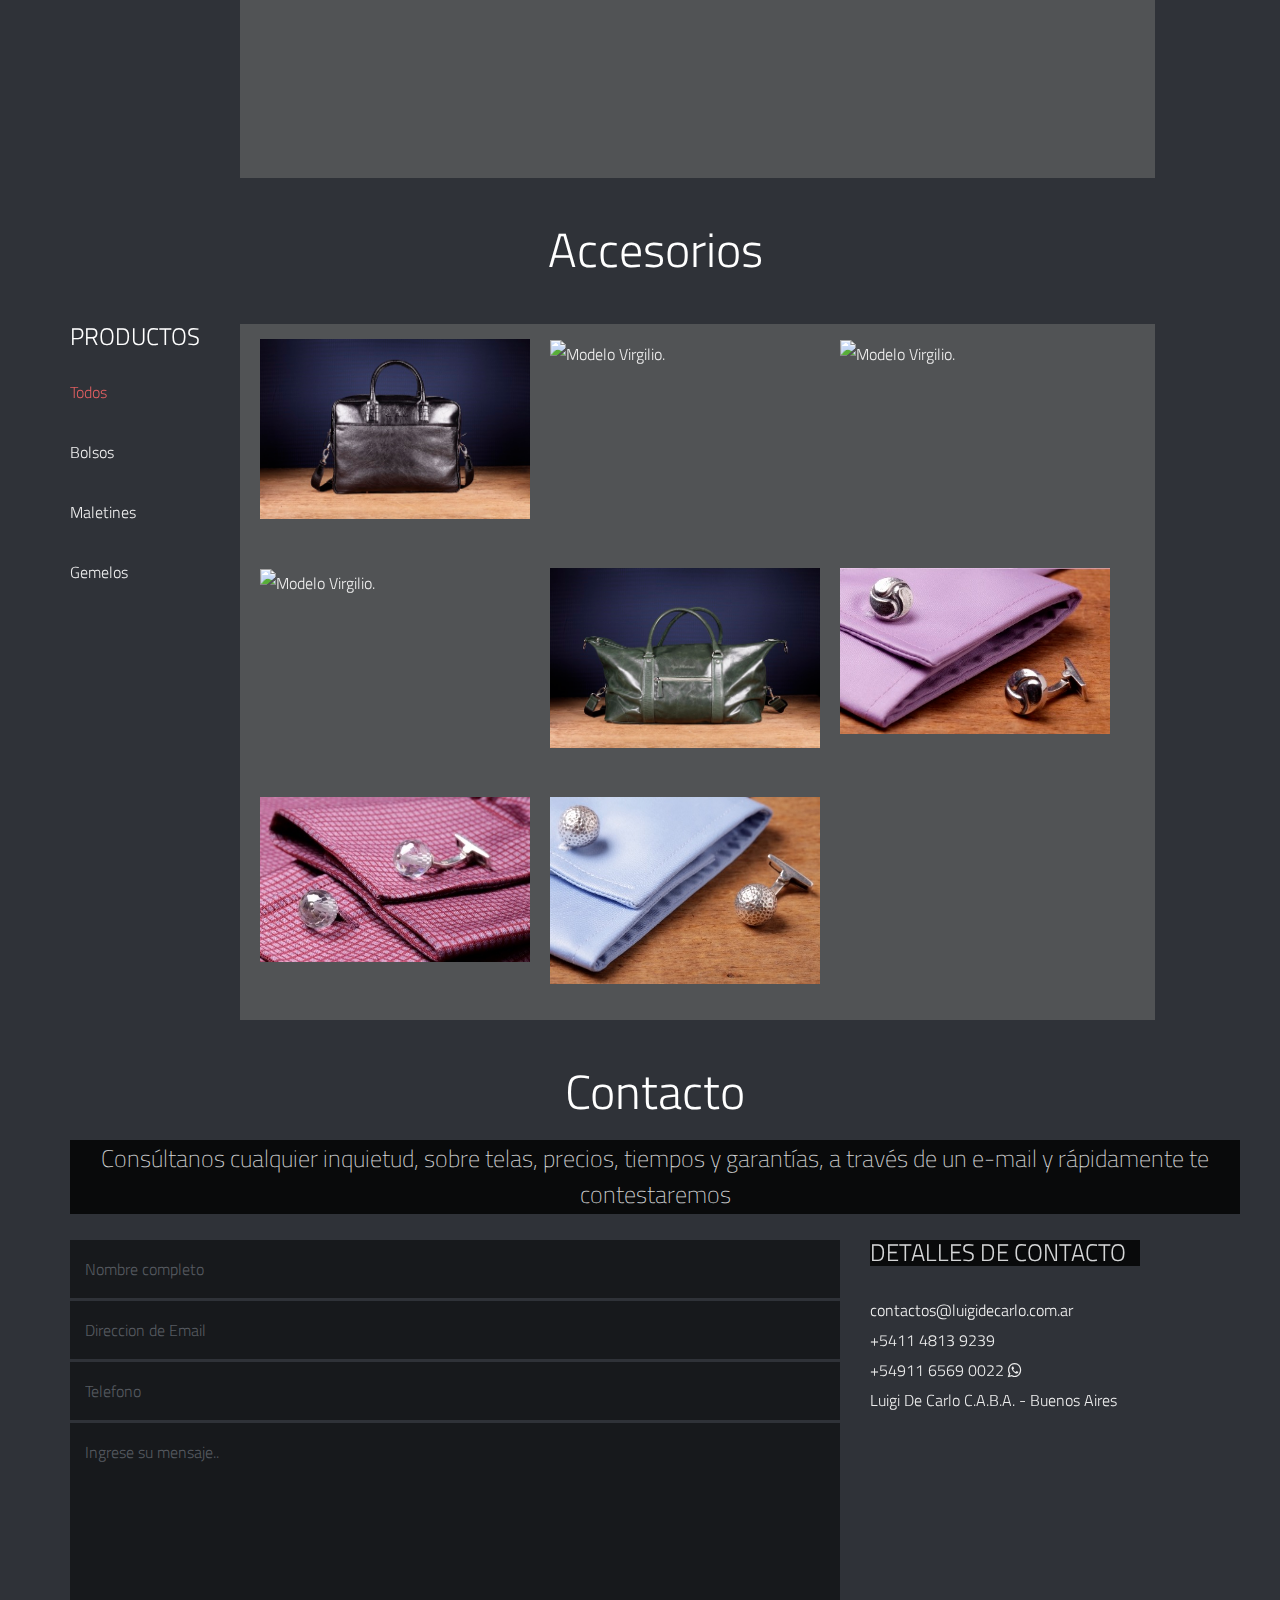
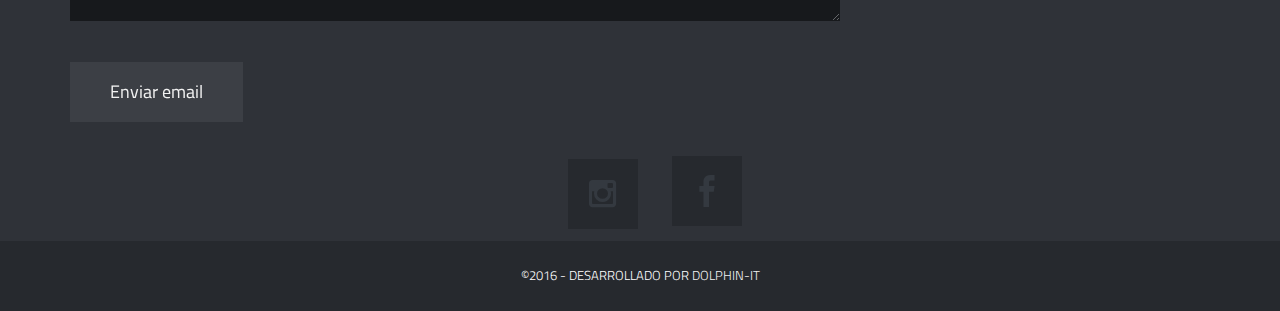
==== commit 394a9a17: "Idioma" ====
--- a/index.html
+++ b/index.html
@@ -156,7 +156,7 @@
     </div>
     <!-- Prensa -->
     <div class="col-md-12" style="text-align:center">
-    	<h2>
+    	<h2 id="lanPrensa">
         	Prensa
         </h2>
     </div>
@@ -172,7 +172,7 @@
 		</div>
     </div>
     <div class="col-md-12" style="text-align:center">
-    	<h2>
+    	<h2 id="lanHistoria">
         	Historia
         </h2>
     </div>
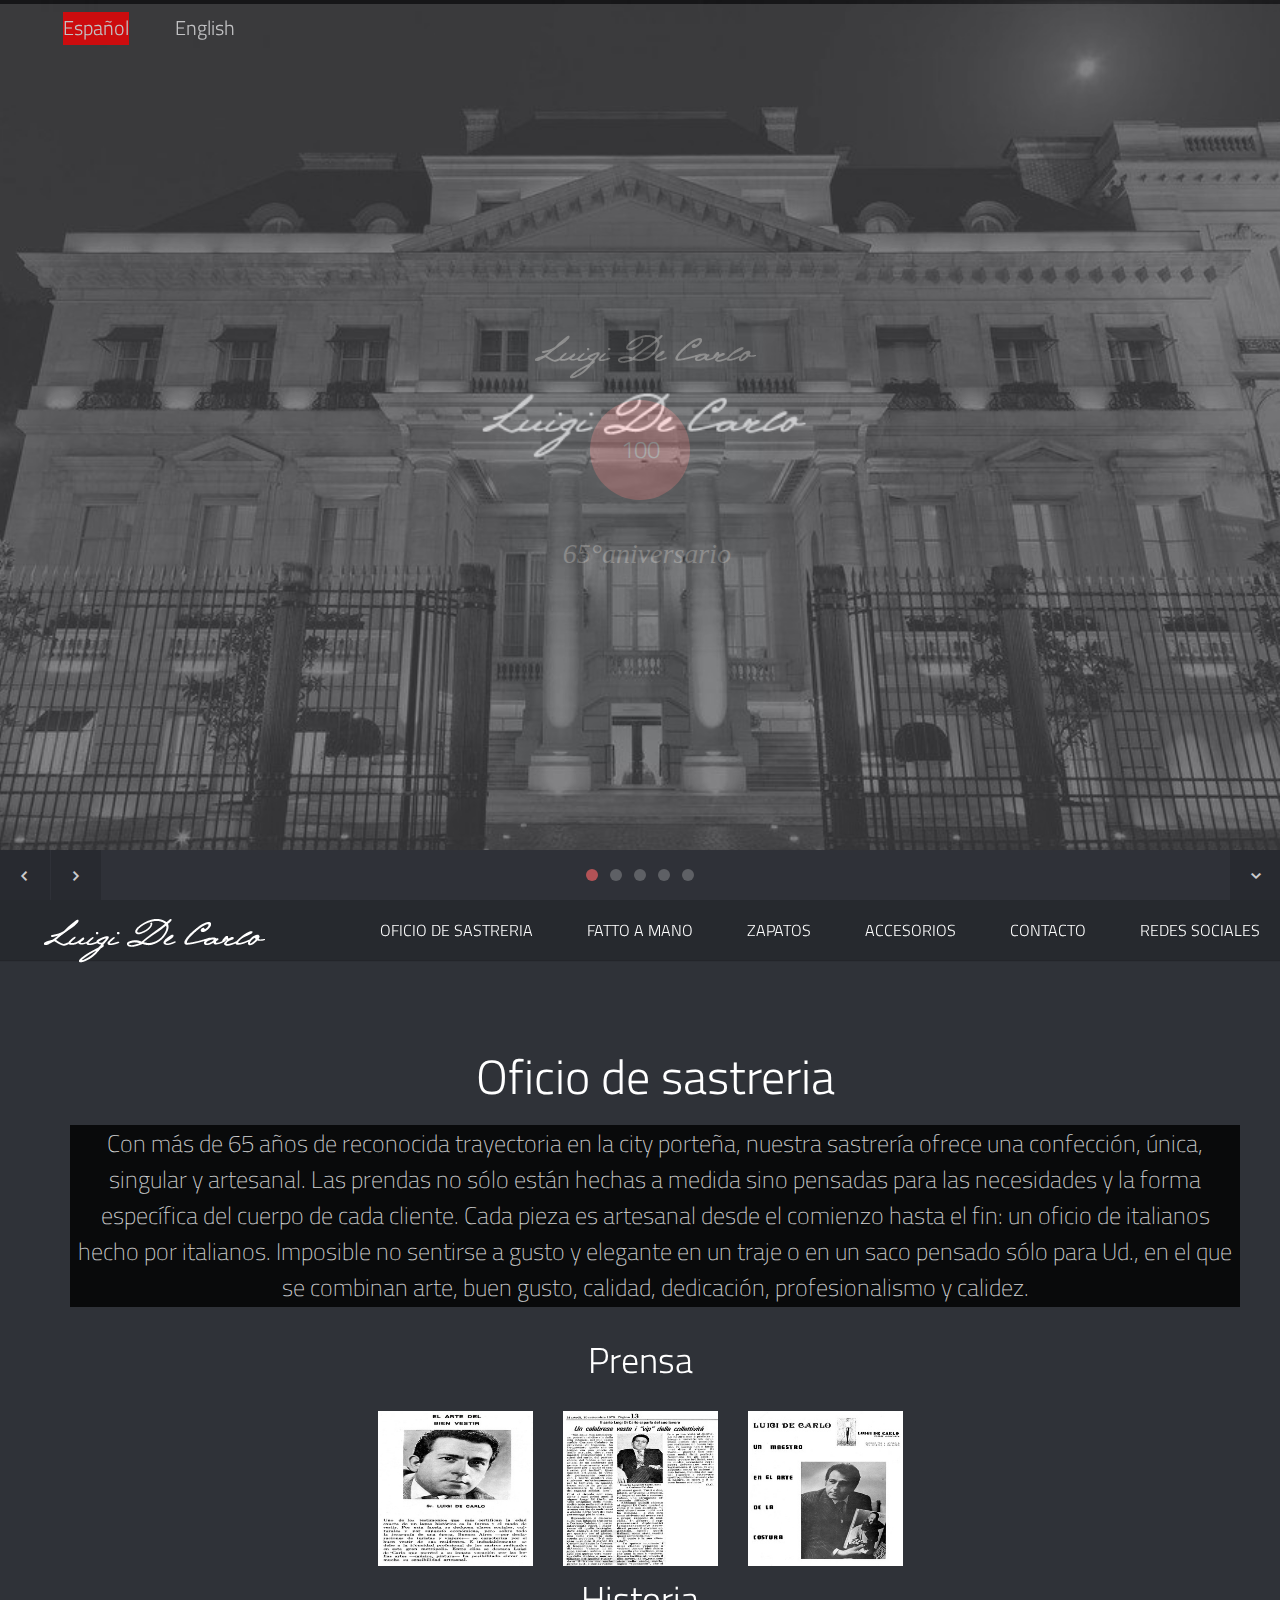
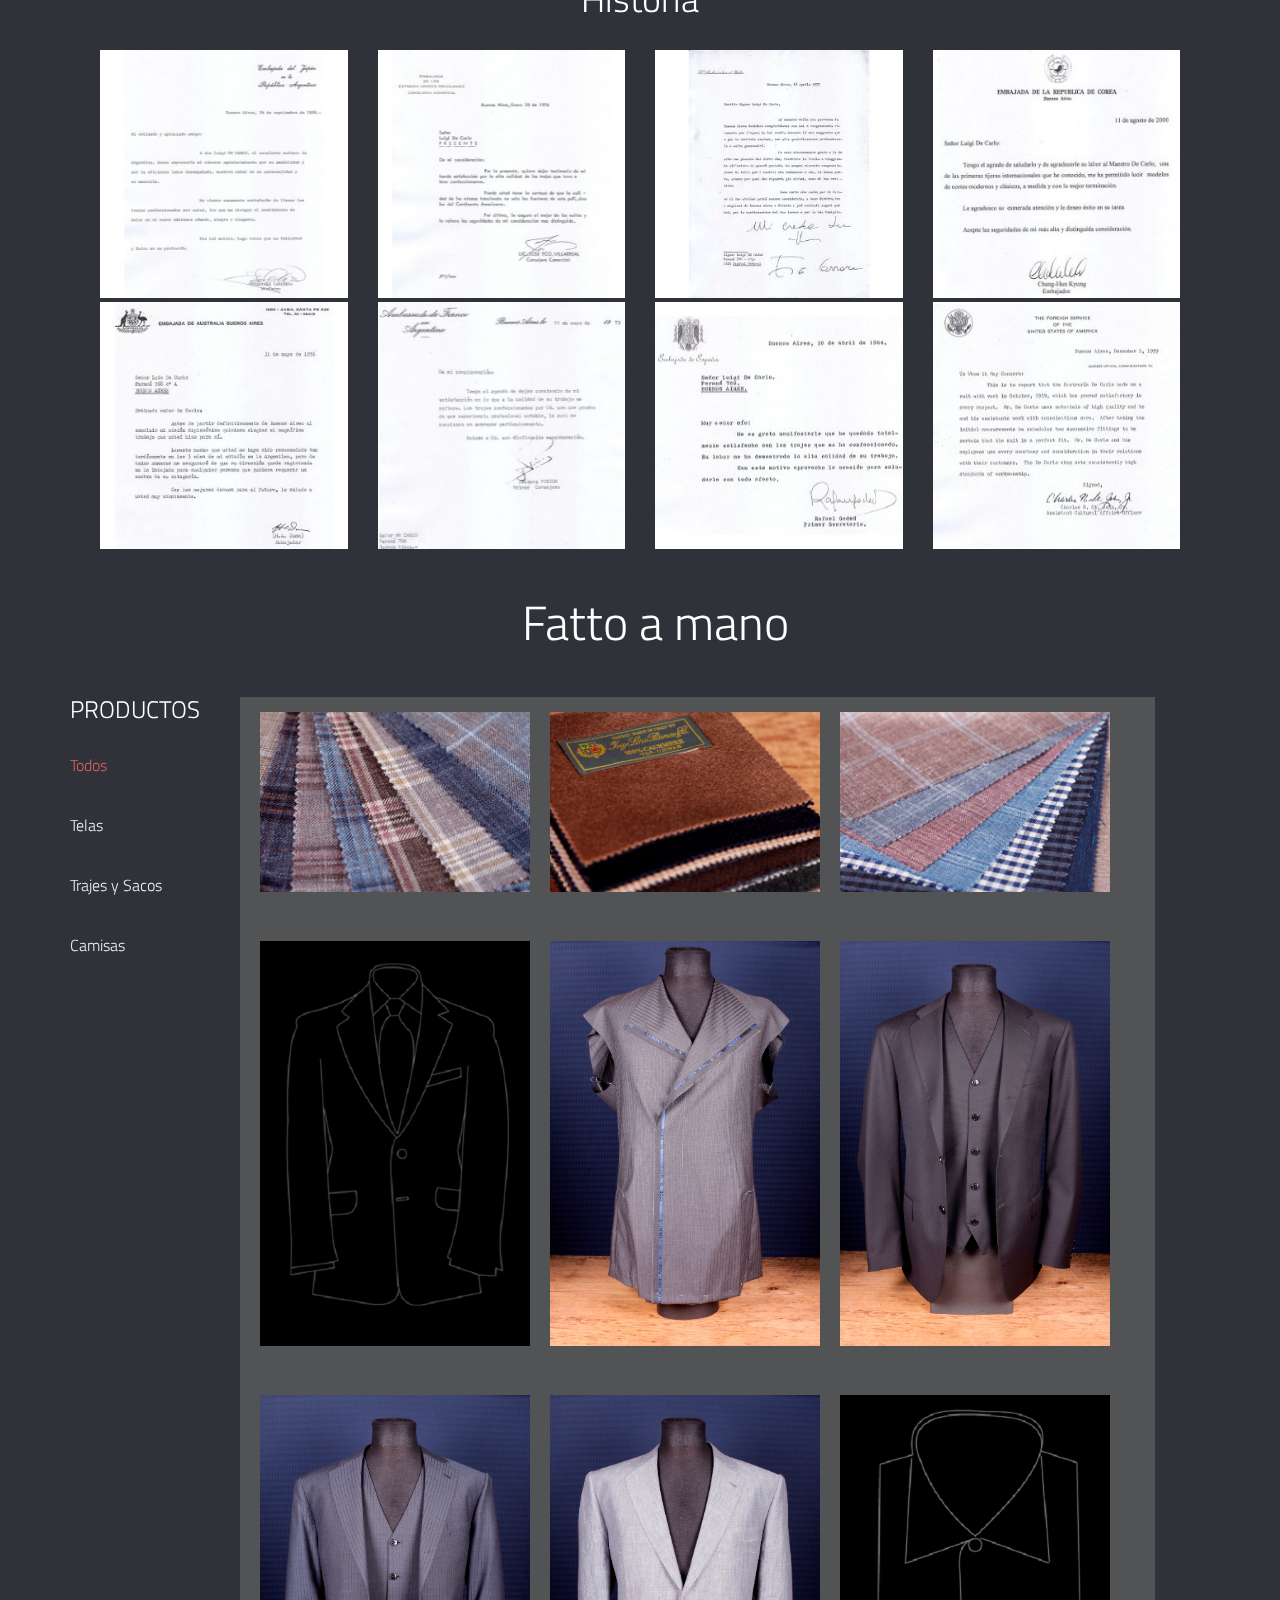
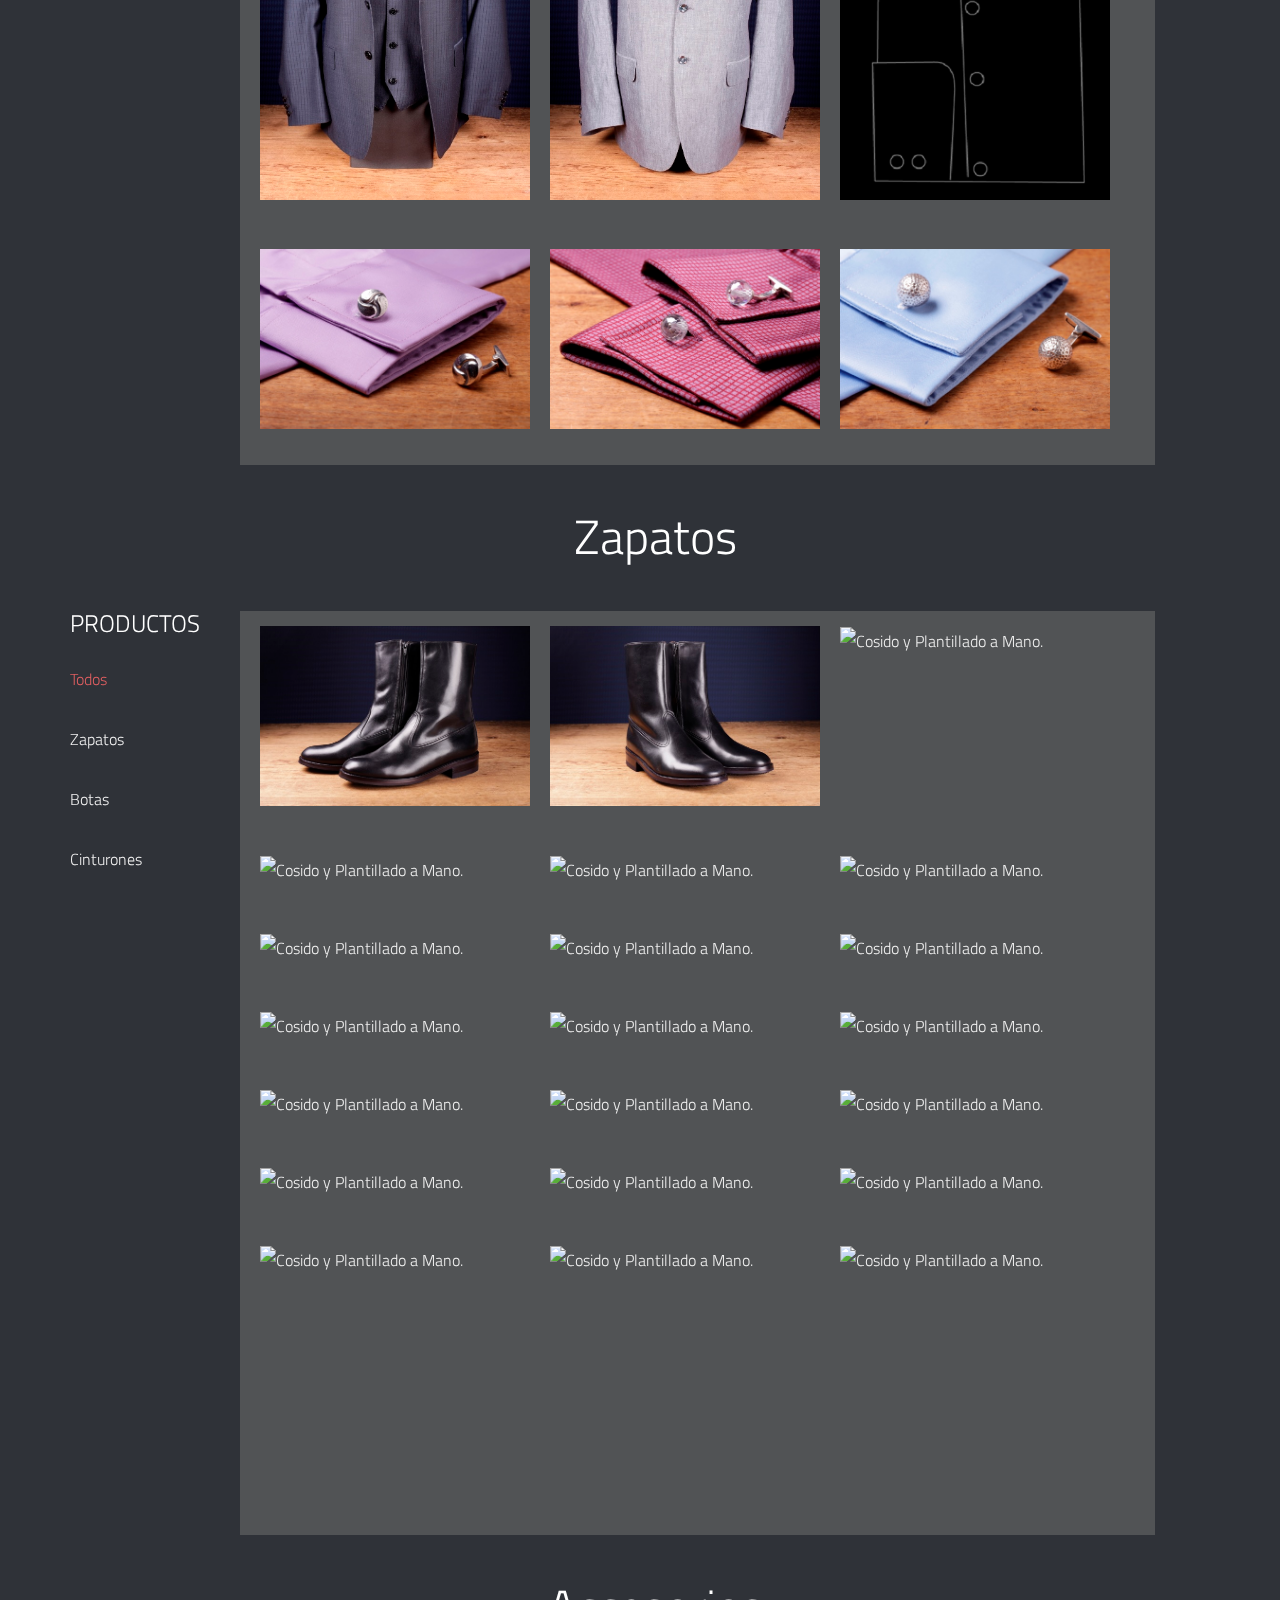
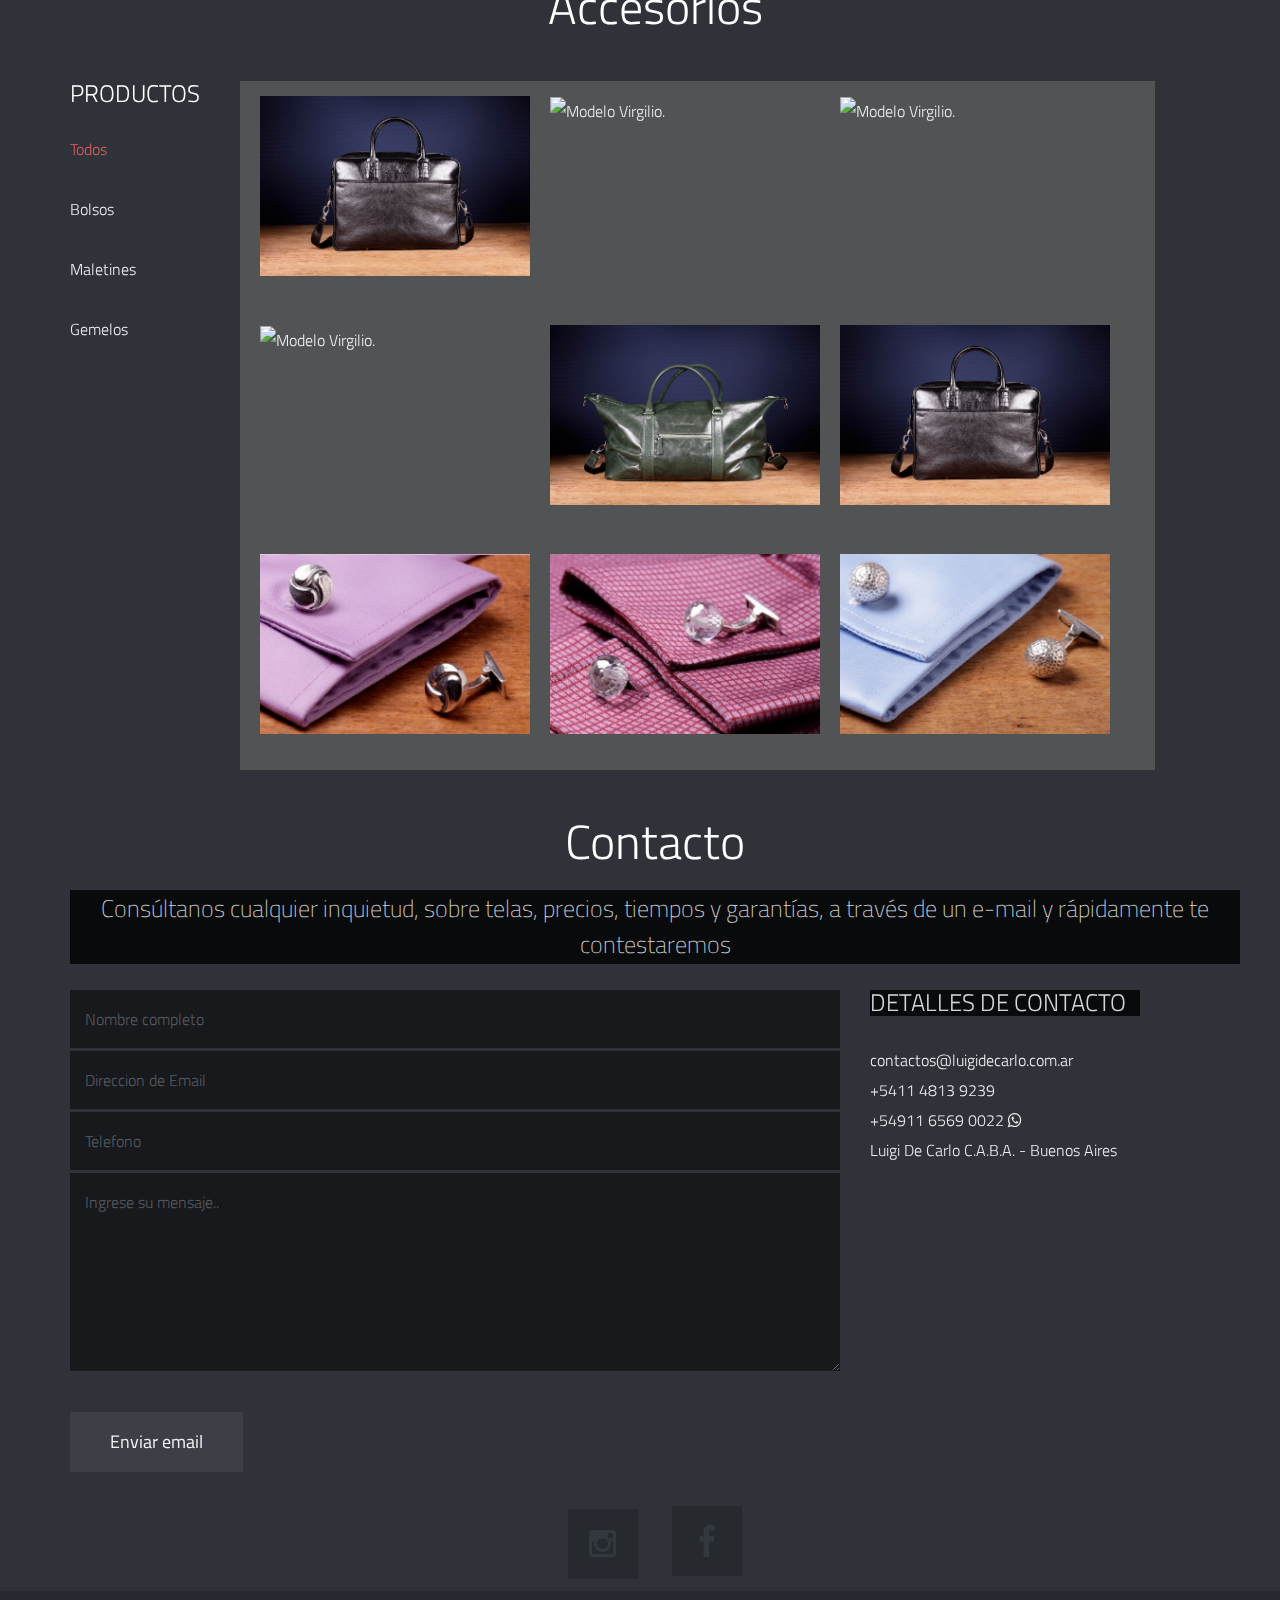
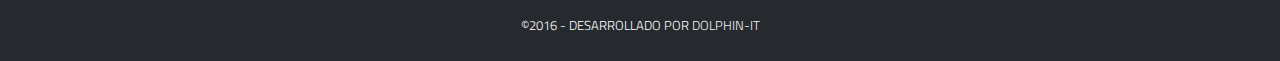
==== commit 521a4729: "Cambio de tamano de fotos" ====
--- a/index.html
+++ b/index.html
@@ -717,16 +717,6 @@
                                 <img src="_include/img/fatto/thumbs/Zapato18-thumb.jpg" alt="Cosido y Plantillado a Mano.">
                             </li>
             <!-- CINTURONES -->
-                            <!-- Item Project and Filter Name -->
-                            <li class="item-thumbs span3 cinturones">
-                                <!-- Fancybox - Gallery Enabled - Title - Full Image -->
-                                <a class="hover-wrap fancybox" data-fancybox-group="gallery" title="" href="_include/img/fatto/full/cinto1-full.jpg">
-                                    <span class="overlay-img"></span>
-                                    <span class="overlay-img-thumb font-icon-plus"></span>
-                                </a>
-                                <!-- Thumb Image and Description -->
-                                <img src="_include/img/fatto/thumbs/cinto1-thumb.jpg" >
-                            </li>
                              <!-- Item Project and Filter Name -->
                             <li class="item-thumbs span3 cinturones">
                                 <!-- Fancybox - Gallery Enabled - Title - Full Image -->
@@ -917,6 +907,16 @@
                                 </a>
                                 <!-- Thumb Image and Description -->
                                 <img src="_include/img/fatto/thumbs/bolso5-thumb.jpg" alt="Modelo Virgilio.">
+                            </li>
+                             <!-- Item Project and Filter Name -->
+                            <li class="item-thumbs span3 maletin">
+                                <!-- Fancybox - Gallery Enabled - Title - Full Image -->
+                                <a class="hover-wrap fancybox" data-fancybox-group="gallery" title="Maletin de cuero" href="_include/img/fatto/full/bolso1-full.jpg">
+                                    <span class="overlay-img"></span>
+                                    <span class="overlay-img-thumb font-icon-plus"></span>
+                                </a>
+                                <!-- Thumb Image and Description -->
+                                <img src="_include/img/fatto/thumbs/bolso1-thumb.jpg" alt="Modelo Vitorio.">
                             </li>
                 
                 <!--GEMELOS-->
